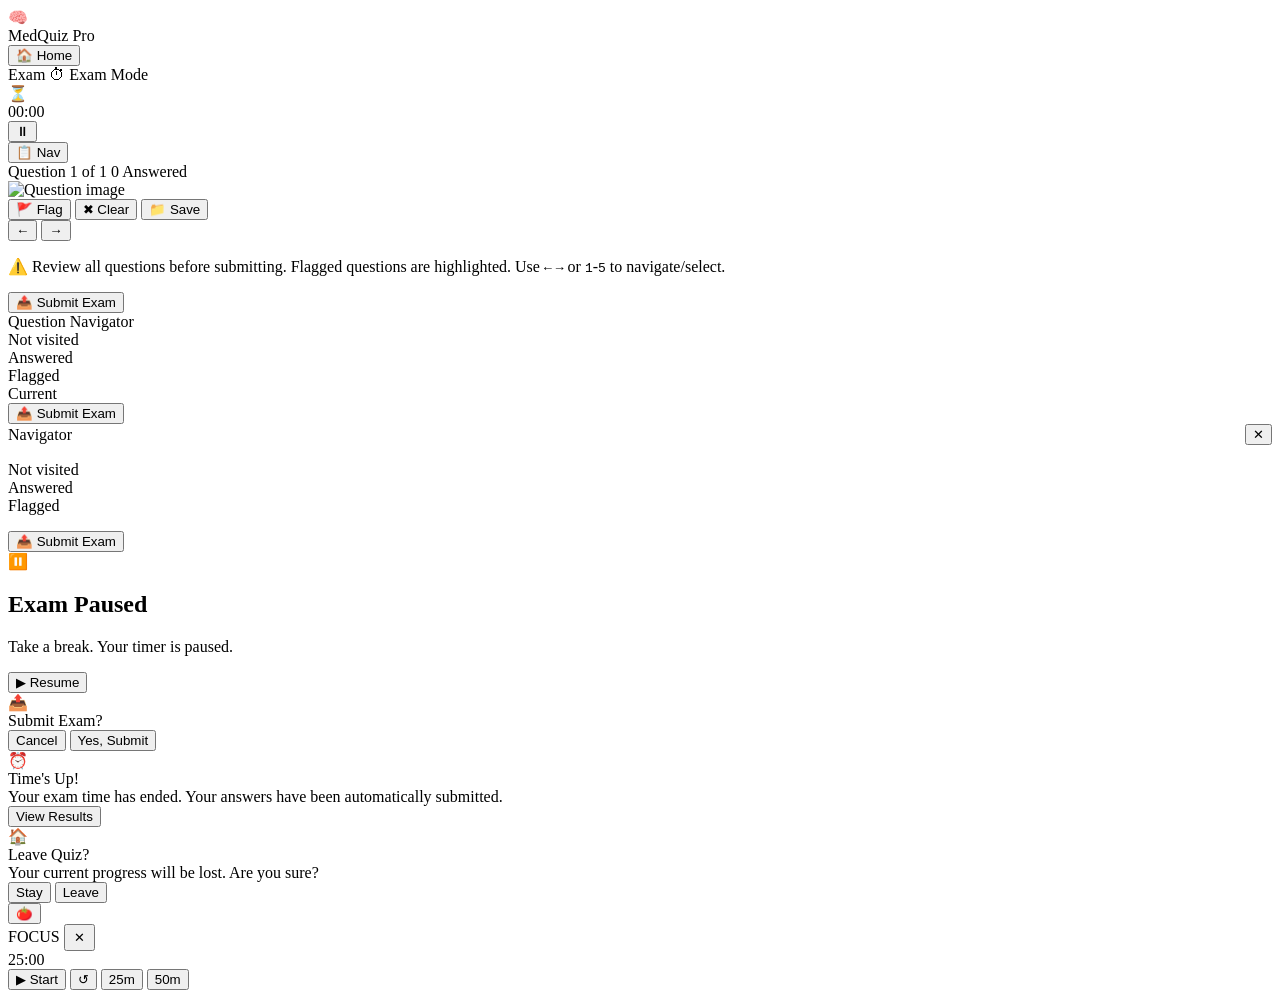
==== exam.html @ d6f6ea47 "Create exam.html" ====
<!DOCTYPE html>
<html lang="en">
<head>
  <meta charset="UTF-8">
  <meta name="viewport" content="width=device-width, initial-scale=1.0, maximum-scale=5.0">
  <meta name="theme-color" content="#0a0e1a">
  <title>Exam Mode — MedQuiz Pro</title>
  <link rel="preconnect" href="https://fonts.googleapis.com">
  <link rel="preconnect" href="https://fonts.gstatic.com" crossorigin>
  <link href="https://fonts.googleapis.com/css2?family=Inter:wght@400;500;600;700;800;900&family=JetBrains+Mono:wght@400;600&display=swap" rel="stylesheet">
  <link rel="stylesheet" href="css/style.css">
</head>
<body>
  <!-- Navbar (simplified for exam) -->
  <nav class="navbar no-print">
    <div class="nav-brand" onclick="window.location.href='index.html'">
      <div class="nav-logo">🧠</div>
      <span class="nav-brand-text">MedQuiz Pro</span>
    </div>
    <div class="nav-actions">
      <button class="btn btn-ghost btn-sm" onclick="confirmGoHome()">🏠 Home</button>
    </div>
  </nav>

  <div id="examScreen" class="screen active">
    <div class="quiz-header no-print">
      <div class="quiz-header-left">
        <span class="quiz-title">Exam</span>
        <span class="mode-badge exam">⏱ Exam Mode</span>
        <span id="scoringBadge" style="font-size:11px;color:var(--text-muted);display:none">+4/-1</span>
      </div>
      <div class="quiz-header-right">
        <span id="perQuestionTimer" style="font-size:12px;color:var(--text-muted);display:none"></span>
        <div class="timer-box" id="timerBox">
          <span class="timer-icon">⏳</span>
          <div class="timer-display" id="timerDisplay">00:00</div>
          <button class="timer-pause-btn" onclick="togglePause()" title="Pause">⏸</button>
        </div>
        <button class="nav-toggle-btn" onclick="toggleMobileNav()">📋 <span id="navBtnCount">Nav</span></button>
      </div>
    </div>

    <div class="progress-wrap no-print">
      <div class="progress-info">
        <span id="examProgressText">Question 1 of 1</span>
        <span id="examAnsweredText">0 Answered</span>
      </div>
      <div class="progress-bar-bg">
        <div class="progress-bar-fill" id="examProgressBar" style="width:0%"></div>
      </div>
    </div>

    <div class="exam-body">
      <div class="exam-question-panel">
        <div class="question-card" id="examQuestionCard">
          <div class="question-meta" id="examQuestionMeta"></div>
          <img class="question-image" id="examQuestionImage" alt="Question image">
          <div class="question-number" id="examQNumber"></div>
          <div class="question-text" id="examQuestionText"></div>
          <div class="options-list" id="examOptionsList"></div>
          <div class="exam-action-bar">
            <button class="flag-btn" id="flagBtn" onclick="toggleFlag()">🚩 Flag</button>
            <button class="flag-btn" onclick="clearAnswer()" title="Clear current answer">✖ Clear</button>
            <button class="flag-btn" onclick="saveToFolder(currentQ)" title="Save to review folder">📁 Save</button>
            <div class="nav-arrows">
              <button class="nav-arrow" id="examPrevBtn" onclick="examNavigate(-1)" title="Previous (←)">←</button>
              <button class="nav-arrow" id="examNextBtn" onclick="examNavigate(1)" title="Next (→)">→</button>
            </div>
          </div>
        </div>
        <div class="submit-section no-print" id="submitSection">
          <p>⚠️ Review all questions before submitting. Flagged questions are highlighted. Use <kbd>←</kbd> <kbd>→</kbd> or <kbd>1</kbd>-<kbd>5</kbd> to navigate/select.</p>
          <button class="btn btn-red btn-lg" onclick="showSubmitModal()">📤 Submit Exam</button>
        </div>
      </div>
      <div class="exam-nav-panel no-print">
        <div class="nav-panel-title">Question Navigator</div>
        <div class="nav-grid" id="navGrid"></div>
        <div class="nav-legend">
          <div class="legend-item"><div class="legend-dot" style="background:var(--bg-card);border:1px solid var(--border)"></div>Not visited</div>
          <div class="legend-item"><div class="legend-dot" style="background:var(--accent-green)"></div>Answered</div>
          <div class="legend-item"><div class="legend-dot" style="background:var(--accent-yellow)"></div>Flagged</div>
          <div class="legend-item"><div class="legend-dot" style="background:var(--accent)"></div>Current</div>
        </div>
        <button class="btn btn-red btn-full btn-sm" onclick="showSubmitModal()">📤 Submit Exam</button>
      </div>
    </div>
  </div>

  <!-- Mobile nav overlay -->
  <div class="mobile-nav-overlay" id="mobileNavOverlay" onclick="closeMobileNav()">
    <div class="mobile-nav-drawer" onclick="event.stopPropagation()">
      <div style="display:flex;justify-content:space-between;align-items:center;margin-bottom:16px">
        <div class="nav-panel-title" style="margin:0">Navigator</div>
        <button class="btn btn-ghost btn-sm" onclick="closeMobileNav()">✕</button>
      </div>
      <div class="nav-grid" id="mobileNavGrid"></div>
      <div class="nav-legend" style="margin-top:12px">
        <div class="legend-item"><div class="legend-dot" style="background:var(--bg-card);border:1px solid var(--border)"></div>Not visited</div>
        <div class="legend-item"><div class="legend-dot" style="background:var(--accent-green)"></div>Answered</div>
        <div class="legend-item"><div class="legend-dot" style="background:var(--accent-yellow)"></div>Flagged</div>
      </div>
      <div style="margin-top:16px">
        <button class="btn btn-red btn-full" onclick="showSubmitModal(); closeMobileNav()">📤 Submit Exam</button>
      </div>
    </div>
  </div>

  <!-- Pause overlay -->
  <div class="pause-overlay" id="pauseOverlay">
    <div class="pause-icon">⏸️</div>
    <h2>Exam Paused</h2>
    <p>Take a break. Your timer is paused.</p>
    <button class="btn btn-primary btn-lg" onclick="togglePause()">▶ Resume</button>
  </div>

  <!-- Modals -->
  <div class="modal-overlay" id="submitModal">
    <div class="modal-box">
      <div class="modal-icon">📤</div>
      <div class="modal-title">Submit Exam?</div>
      <div class="modal-body" id="submitModalBody"></div>
      <div class="modal-actions">
        <button class="btn btn-ghost" onclick="closeModal('submitModal')">Cancel</button>
        <button class="btn btn-red" onclick="submitExam()">Yes, Submit</button>
      </div>
    </div>
  </div>

  <div class="modal-overlay" id="timeUpModal">
    <div class="modal-box">
      <div class="modal-icon">⏰</div>
      <div class="modal-title">Time's Up!</div>
      <div class="modal-body">Your exam time has ended. Your answers have been automatically submitted.</div>
      <div class="modal-actions">
        <button class="btn btn-primary" onclick="closeModal('timeUpModal'); submitExam()">View Results</button>
      </div>
    </div>
  </div>

  <div class="modal-overlay" id="confirmHomeModal">
    <div class="modal-box">
      <div class="modal-icon">🏠</div>
      <div class="modal-title">Leave Quiz?</div>
      <div class="modal-body">Your current progress will be lost. Are you sure?</div>
      <div class="modal-actions">
        <button class="btn btn-ghost" onclick="closeModal('confirmHomeModal')">Stay</button>
        <button class="btn btn-red" onclick="closeModal('confirmHomeModal'); goHome()">Leave</button>
      </div>
    </div>
  </div>

  <!-- Fixed widgets -->
  <button class="pomodoro-toggle" id="pomodoroToggle" onclick="togglePomodoroWidget()" title="Pomodoro Timer">🍅</button>
  <div class="pomodoro-widget" id="pomodoroWidget">
    <div class="pomodoro-body">
      <div class="pomo-header">
        <span class="pomo-label" id="pomoLabel">FOCUS</span>
        <button class="btn btn-ghost btn-xs" onclick="togglePomodoroWidget()" style="padding:4px 8px">✕</button>
      </div>
      <div class="pomo-time" id="pomoTime">25:00</div>
      <div class="pomo-actions">
        <button class="btn btn-green btn-xs" id="pomoStartBtn" onclick="startPomodoro()">▶ Start</button>
        <button class="btn btn-ghost btn-xs" onclick="resetPomodoro()">↺</button>
        <button class="btn btn-ghost btn-xs" onclick="setPomodoroPreset(25)">25m</button>
        <button class="btn btn-ghost btn-xs" onclick="setPomodoroPreset(50)">50m</button>
      </div>
    </div>
  </div>

  <div class="toast" id="toast"></div>

  <script src="js/script.js"></script>
</body>
</html>
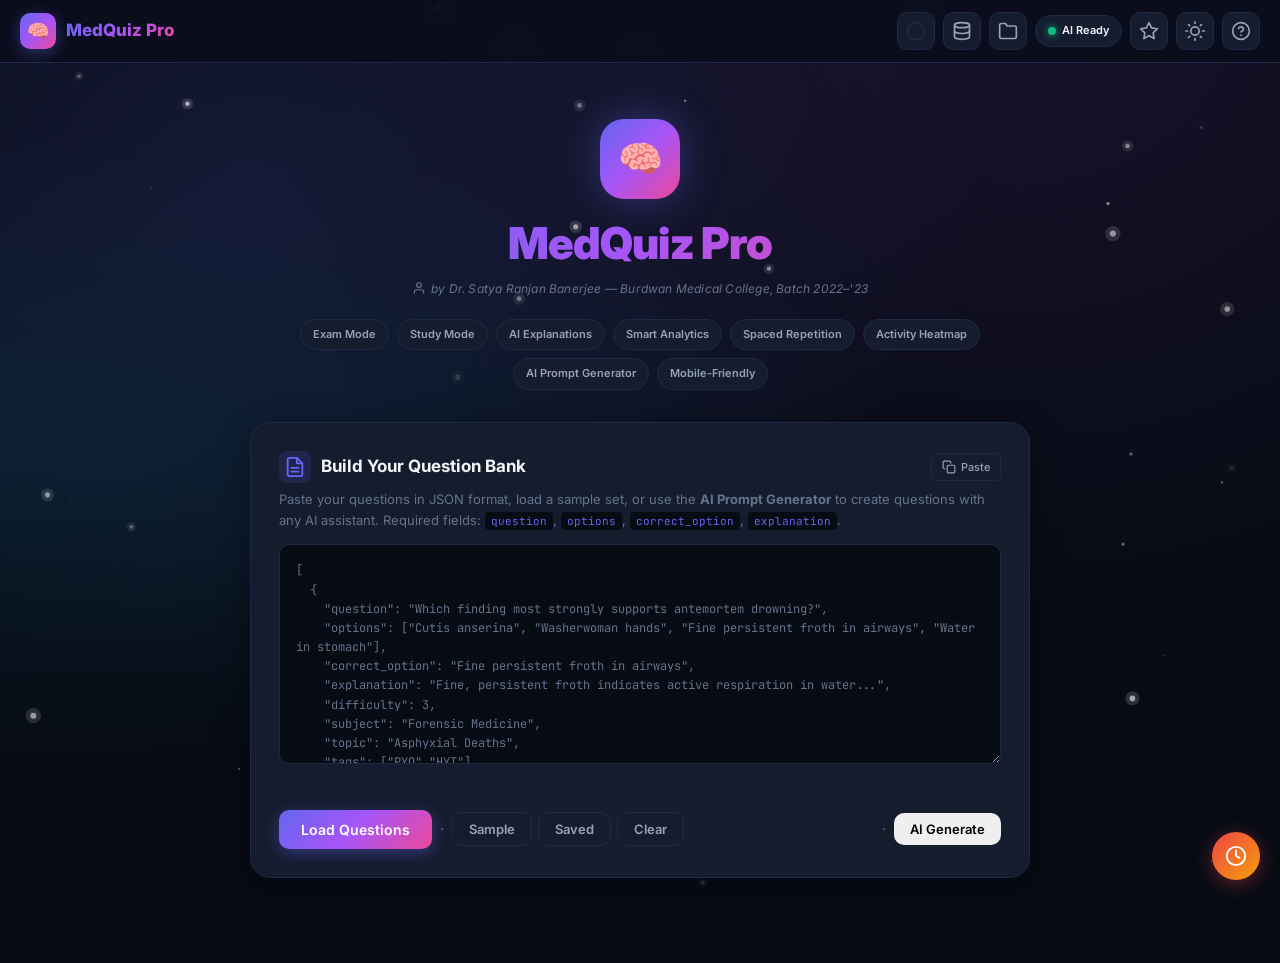
==== commit e1840791: "Update exam.html" ====
--- a/exam.html
+++ b/exam.html
@@ -2,174 +2,2212 @@
 <html lang="en">
 <head>
   <meta charset="UTF-8">
-  <meta name="viewport" content="width=device-width, initial-scale=1.0, maximum-scale=5.0">
+  <meta name="viewport" content="width=device-width, initial-scale=1.0, maximum-scale=5.0, viewport-fit=cover">
   <meta name="theme-color" content="#0a0e1a">
-  <title>Exam Mode — MedQuiz Pro</title>
+  <meta name="description" content="MedQuiz Pro — Advanced Medical Quiz Platform for Serious Learners">
+  <meta name="author" content="Dr. Satya Ranjan Banerjee">
+  <meta property="og:title" content="MedQuiz Pro — Medical MCQ Platform">
+  <meta property="og:description" content="AI-assisted medical quiz platform. Paste questions, track progress, and master your exams.">
+  <meta property="og:type" content="website">
+  <meta name="twitter:card" content="summary">
+
+  <!-- ── PWA: Standalone App Behaviour (No auto-install prompt) ── -->
+  <link rel="manifest" href="manifest.json">
+  <meta name="apple-mobile-web-app-capable" content="yes">
+  <meta name="mobile-web-app-capable" content="yes">
+  <meta name="apple-mobile-web-app-status-bar-style" content="black-translucent">
+  <meta name="apple-mobile-web-app-title" content="MedQuiz Pro">
+  <meta name="application-name" content="MedQuiz Pro">
+  <link rel="apple-touch-icon" href="icons/icon-192.png">
+
+  <title>MedQuiz Pro — Medical MCQ Quiz Platform</title>
+
   <link rel="preconnect" href="https://fonts.googleapis.com">
   <link rel="preconnect" href="https://fonts.gstatic.com" crossorigin>
   <link href="https://fonts.googleapis.com/css2?family=Inter:wght@400;500;600;700;800;900&family=JetBrains+Mono:wght@400;600&display=swap" rel="stylesheet">
   <link rel="stylesheet" href="css/style.css">
+
+  <style>
+    body {
+      font-family: 'Inter', system-ui, -apple-system,
+                   BlinkMacSystemFont, 'Segoe UI', sans-serif;
+    }
+
+    /* ── Micro-interactions & Premium Feel ── */
+    button, .mode-card, .subject-chip, .paste-btn, .how-to-toggle, .nav-icon-btn, .nav-brand {
+      transition: all 0.2s cubic-bezier(0.25, 0.8, 0.25, 1);
+    }
+
+    /* Squish effect on click/tap for tactile feedback */
+    button:active:not(:disabled):not(.btn-loading),
+    .paste-btn:active,
+    .nav-icon-btn:active,
+    .nav-brand:active,
+    .subject-chip:active {
+      transform: scale(0.95);
+    }
+
+    .mode-card:active {
+      transform: scale(0.98);
+    }
+
+    /* Smooth focus rings for accessibility and premium input feel */
+    input:focus-visible,
+    textarea:focus-visible,
+    select:focus-visible,
+    button:focus-visible,
+    .subject-chip:focus-visible {
+      outline: none;
+      box-shadow: 0 0 0 3px rgba(99, 102, 241, 0.3);
+      border-color: var(--accent) !important;
+    }
+
+    /* ── Navbar ── */
+    .navbar {
+      position: sticky; top: 0; z-index: 1000;
+      backdrop-filter: blur(16px);
+      -webkit-backdrop-filter: blur(16px);
+      background: rgba(10,14,26,0.85);
+      transition: background 0.3s ease, box-shadow 0.3s ease;
+    }
+    .navbar.scrolled {
+      box-shadow: 0 4px 24px rgba(0,0,0,0.4);
+      background: rgba(10,14,26,0.95);
+    }
+    .nav-brand { cursor: pointer; user-select: none; }
+
+    /* ── Particles ── */
+    #particlesCanvas {
+      position: fixed; top: 0; left: 0;
+      width: 100%; height: 100%;
+      pointer-events: none; z-index: 0;
+    }
+
+    /* ── Hero ── */
+    .hero { position: relative; z-index: 1; }
+    .hero > * { position: relative; z-index: 1; }
+
+    /* Subtle GPU-accelerated hero parallax (battery-friendly, CSS-only) */
+    .hero-logo {
+      animation: heroLogoEntrance 0.8s cubic-bezier(0.16,1,0.3,1) forwards,
+                 heroLogoFloat 6s ease-in-out 0.8s infinite;
+      will-change: transform;
+    }
+    .hero h1 {
+      animation: heroTitleEntrance 0.8s cubic-bezier(0.16,1,0.3,1) 0.15s forwards;
+      opacity: 0; transform: translateY(16px);
+    }
+    @keyframes heroLogoEntrance {
+      0%   { transform: scale(0.7) translateY(0); opacity: 0; }
+      100% { transform: scale(1) translateY(0);   opacity: 1; }
+    }
+    @keyframes heroLogoFloat {
+      0%, 100% { transform: scale(1) translateY(0); }
+      50%      { transform: scale(1) translateY(-4px); }
+    }
+    @keyframes heroTitleEntrance {
+      0%   { opacity: 0; transform: translateY(16px); }
+      100% { opacity: 1; transform: translateY(0);    }
+    }
+
+    /* Creator credit */
+    .creator-credit {
+      display: block; font-size: 12px; font-style: italic;
+      color: var(--text-muted); margin-top: 6px; letter-spacing: 0.2px;
+      opacity: 0;
+      animation: heroTitleEntrance 0.8s cubic-bezier(0.16,1,0.3,1) 0.25s forwards;
+    }
+    .creator-credit svg {
+      display: inline-block; vertical-align: -2px; margin-right: 2px;
+    }
+
+    /* ── Feature Chips ── */
+    .feature-chip {
+      opacity: 0; transform: translateY(12px);
+      animation: chipFadeIn 0.5s ease forwards;
+      position: relative;
+    }
+    .feature-chip:nth-child(1) { animation-delay: 0.30s; }
+    .feature-chip:nth-child(2) { animation-delay: 0.35s; }
+    .feature-chip:nth-child(3) { animation-delay: 0.40s; }
+    .feature-chip:nth-child(4) { animation-delay: 0.45s; }
+    .feature-chip:nth-child(5) { animation-delay: 0.50s; }
+    .feature-chip:nth-child(6) { animation-delay: 0.55s; }
+    .feature-chip:nth-child(7) { animation-delay: 0.60s; }
+    .feature-chip:nth-child(8) { animation-delay: 0.65s; }
+    @keyframes chipFadeIn { to { opacity: 1; transform: translateY(0); } }
+
+    /* ── JSON Validation ── */
+    .json-textarea { transition: border-color 0.35s ease, box-shadow 0.35s ease; }
+    @keyframes validPulse {
+      0%,100% { box-shadow: 0 0 0 3px rgba(34,197,94,0.25), 0 0 24px rgba(34,197,94,0.10); }
+      50%      { box-shadow: 0 0 0 5px rgba(34,197,94,0.35), 0 0 32px rgba(34,197,94,0.18); }
+    }
+    @keyframes invalidPulse {
+      0%,100% { box-shadow: 0 0 0 3px rgba(239,68,68,0.25), 0 0 24px rgba(239,68,68,0.10); }
+      50%      { box-shadow: 0 0 0 5px rgba(239,68,68,0.35), 0 0 32px rgba(239,68,68,0.18); }
+    }
+    .json-textarea.valid-glow {
+      border-color: #22c55e !important;
+      animation: validPulse 2.4s ease-in-out infinite;
+    }
+    .json-textarea.invalid-glow {
+      border-color: #ef4444 !important;
+      animation: invalidPulse 2s ease-in-out infinite;
+    }
+
+    /* JSON textarea — subtle one-time shimmer on first focus */
+    .json-textarea.first-focus-shimmer {
+      position: relative;
+    }
+    .json-textarea.first-focus-shimmer::after {
+      content: '';
+      position: absolute; top: 0; left: 0; right: 0; bottom: 0;
+      background: linear-gradient(110deg,
+        transparent 30%,
+        rgba(99,102,241,0.08) 50%,
+        transparent 70%);
+      background-size: 200% 100%;
+      pointer-events: none;
+      border-radius: inherit;
+      animation: shimmerSweep 1.4s ease-out forwards;
+    }
+    @keyframes shimmerSweep {
+      0%   { background-position: 200% 0; opacity: 0; }
+      30%  { opacity: 1; }
+      100% { background-position: -100% 0; opacity: 0; }
+    }
+
+    .json-validator-indicator {
+      display: flex; align-items: center; gap: 6px;
+      font-size: 12px; margin-top: 6px; min-height: 20px;
+      font-weight: 500; letter-spacing: 0.1px; transition: all 0.3s ease;
+    }
+    .json-validator-indicator.valid   { color: #16a34a; }
+    .json-validator-indicator.invalid { color: #dc2626; }
+    .json-validator-indicator.warning { color: #d97706; }
+
+    .json-help-btn {
+      display: inline-flex; align-items: center; justify-content: center;
+      width: 18px; height: 18px; border-radius: 50%;
+      border: 1.5px solid currentColor; background: none;
+      color: inherit; font-size: 11px; font-weight: 700;
+      cursor: pointer; margin-left: 4px; padding: 0; line-height: 1;
+      opacity: 0; transform: scale(0.8); transition: all 0.2s ease;
+      flex-shrink: 0; font-family: inherit;
+    }
+    .json-help-btn.visible { opacity: 1; transform: scale(1); }
+    .json-help-btn:hover { background: currentColor; color: #fff; transform: scale(1.1); }
+
+    .json-help-panel {
+      display: none; background: var(--bg-card);
+      border: 1px solid var(--border); border-radius: 10px;
+      padding: 14px 16px; margin-top: 8px; font-size: 12px;
+      line-height: 1.7; color: var(--text-secondary);
+      box-shadow: 0 4px 16px rgba(0,0,0,0.15);
+    }
+    .json-help-panel.open { display: block; animation: chipFadeIn 0.3s ease forwards; }
+    .json-help-panel h4 {
+      margin: 0 0 8px 0; font-size: 13px;
+      color: var(--text-primary); font-weight: 700;
+    }
+    .json-help-panel code {
+      background: var(--bg-primary); padding: 2px 6px;
+      border-radius: 4px; font-family: 'JetBrains Mono', monospace;
+      font-size: 11px; color: var(--accent);
+    }
+    .json-help-panel .help-step {
+      display: flex; gap: 8px; margin-bottom: 6px; align-items: flex-start;
+    }
+    .json-help-panel .help-step-num {
+      flex-shrink: 0; width: 20px; height: 20px; border-radius: 50%;
+      background: var(--accent); color: #fff; font-size: 11px;
+      font-weight: 700; display: flex; align-items: center; justify-content: center;
+    }
+
+    /* Schema Error List */
+    .schema-error-list {
+      margin-top: 6px; padding: 10px 12px;
+      background: rgba(239,68,68,0.06); border: 1px solid rgba(239,68,68,0.2);
+      border-radius: 8px; font-size: 11px; color: #dc2626;
+      line-height: 1.8; max-height: 120px; overflow-y: auto; display: none;
+    }
+    .schema-error-list.visible { display: block; animation: chipFadeIn 0.3s ease forwards; }
+    .schema-error-list ul { margin: 0; padding-left: 16px; }
+    .schema-error-list li { margin-bottom: 2px; }
+
+    /* ── Mode Cards ── */
+    .mode-card { border-left: 4px solid transparent; cursor: pointer; position: relative; overflow: hidden; }
+    #examModeCard   { border-left-color: #3b82f6; }
+    #studyModeCard  { border-left-color: #22c55e; }
+    #retakeModeCard { border-left-color: #f59e0b; }
+    .mode-card.selected { border-left-width: 5px; background: rgba(99, 102, 241, 0.05); }
+
+    /* iOS-style tap glow on mode cards (mobile-friendly, subtle) */
+    .mode-card::after {
+      content: '';
+      position: absolute; inset: 0;
+      background: radial-gradient(circle at center, rgba(99,102,241,0.18), transparent 70%);
+      opacity: 0; pointer-events: none;
+      transition: opacity 0.5s ease;
+      border-radius: inherit;
+    }
+    .mode-card.tap-glow::after { opacity: 1; }
+
+    /* ── Config Divider ── */
+    .config-divider {
+      display: flex; align-items: center; gap: 12px; margin: 20px 0 18px 0;
+    }
+    .config-divider::before,
+    .config-divider::after {
+      content: ''; flex: 1; height: 1px;
+      background: var(--border); opacity: 0.6;
+    }
+    .config-divider span {
+      font-size: 12px; font-weight: 700; text-transform: uppercase;
+      letter-spacing: 1.4px; color: var(--text-muted); white-space: nowrap;
+    }
+    .filter-label {
+      font-size: 12px; font-weight: 600; letter-spacing: 0.5px;
+      color: var(--text-secondary); text-transform: uppercase;
+    }
+
+    /* ── Parse Status SVG ── */
+    .parse-status { font-weight: 500; letter-spacing: 0.1px; }
+    .status-check-svg { display: inline-block; vertical-align: -3px; margin-right: 4px; }
+    .status-check-svg .check-circle {
+      stroke-dasharray: 56.5487; stroke-dashoffset: 56.5487;
+      animation: drawCheckCircle 0.6s ease 0.1s forwards;
+    }
+    .status-check-svg .check-mark {
+      stroke-dasharray: 16; stroke-dashoffset: 16;
+      animation: drawCheckMark 0.35s ease 0.45s forwards;
+    }
+    @keyframes drawCheckCircle { to { stroke-dashoffset: 0; } }
+    @keyframes drawCheckMark   { to { stroke-dashoffset: 0; } }
+
+    /* ── Paste Button ── */
+    .paste-btn {
+      display: inline-flex; align-items: center; gap: 5px;
+      padding: 6px 10px; font-size: 11px; font-family: inherit;
+      font-weight: 500; color: var(--text-secondary);
+      background: var(--bg-card); border: 1px solid var(--border);
+      border-radius: 6px; cursor: pointer;
+    }
+    .paste-btn:hover { border-color: var(--accent); color: var(--accent); }
+
+    /* ── Action Row ── */
+    .action-row { display: flex; flex-wrap: wrap; gap: 8px; align-items: center; }
+    .action-row .btn-primary { width: 100%; justify-content: center; }
+    @media (min-width: 480px) {
+      .action-row .btn-primary { width: auto; flex: 0 0 auto; }
+    }
+    .action-row .action-group {
+      display: flex; flex-wrap: wrap; gap: 6px; align-items: center;
+      flex: 1; min-width: 0;
+    }
+    .action-separator { color: var(--text-muted); font-size: 14px; user-select: none; flex-shrink: 0; }
+
+    /* ── Load Button States ── */
+    .btn-loading { position: relative; pointer-events: none; opacity: 0.85; }
+    .btn-loading .btn-spinner {
+      display: inline-block; width: 14px; height: 14px;
+      border: 2px solid rgba(255,255,255,0.3); border-top-color: #fff;
+      border-radius: 50%; animation: btnSpin 0.7s linear infinite;
+      margin-right: 6px; vertical-align: -2px; flex-shrink: 0;
+    }
+    @keyframes btnSpin { to { transform: rotate(360deg); } }
+    .btn-success-state {
+      background: #16a34a !important; border-color: #16a34a !important;
+      pointer-events: none;
+    }
+
+    /* ── FIX 2: Remove mobile start bar entirely ── */
+    .mobile-start-bar { display: none !important; }
+
+    /* ── Back to Top ── */
+    .back-to-top {
+      position: fixed; bottom: 88px; right: 24px; z-index: 900;
+      width: 44px; height: 44px; border-radius: 50%;
+      background: var(--bg-card); border: 1px solid var(--border);
+      color: var(--text-primary); cursor: pointer;
+      display: flex; align-items: center; justify-content: center;
+      opacity: 0; transform: translateY(20px); pointer-events: none;
+      transition: all 0.3s cubic-bezier(0.25, 0.8, 0.25, 1); box-shadow: 0 4px 16px rgba(0,0,0,0.25);
+    }
+    .back-to-top.visible { opacity: 1; transform: translateY(0); pointer-events: auto; }
+    .back-to-top:hover { background: var(--accent); color: #fff; border-color: var(--accent); transform: translateY(-4px); }
+    .back-to-top:active { transform: scale(0.9) translateY(0); }
+
+    /* ── Subject Chips ── */
+    .subject-chips { display: flex; flex-wrap: wrap; gap: 6px; }
+    .subject-chip {
+      padding: 5px 10px; font-size: 11px; font-family: inherit;
+      font-weight: 500; border-radius: 16px; border: 1px solid var(--border);
+      background: var(--bg-card); color: var(--text-secondary);
+      cursor: pointer; user-select: none; white-space: nowrap;
+    }
+    .subject-chip.selected {
+      background: var(--accent); color: #fff; border-color: var(--accent);
+      box-shadow: 0 2px 8px rgba(99,102,241,0.3);
+    }
+    .subject-chip:hover:not(.selected) { border-color: var(--accent); color: var(--accent); }
+
+    /* ── Prompt Tabs ── */
+    .prompt-tabs { display: flex; gap: 0; margin-bottom: 18px; border-bottom: 2px solid var(--border); }
+    .prompt-tab {
+      flex: 1; padding: 10px 16px; font-size: 13px; font-weight: 600;
+      font-family: inherit; background: none; border: none;
+      color: var(--text-muted); cursor: pointer; transition: all 0.2s;
+      text-align: center; border-bottom: 2px solid transparent; margin-bottom: -2px;
+    }
+    .prompt-tab.active { color: var(--accent); border-bottom-color: var(--accent); }
+    .prompt-tab:hover  { color: var(--text-primary); }
+    .prompt-tab-content { display: none; animation: chipFadeIn 0.3s ease forwards; }
+    .prompt-tab-content.active { display: block; }
+
+    /* ── Custom Inputs ── */
+    .custom-number-input {
+      width: 100%; padding: 10px 12px; background: var(--bg-primary);
+      border: 1px solid var(--border); border-radius: 8px;
+      color: var(--text-primary); font-family: inherit; font-size: 13px;
+      box-sizing: border-box; transition: border-color 0.2s, box-shadow 0.2s;
+    }
+    .custom-number-input:focus {
+      border-color: var(--accent); outline: none;
+      box-shadow: 0 0 0 3px rgba(99,102,241,0.25);
+    }
+
+    /* AI prompt textarea — subtle highlight pulse on generation */
+    .custom-number-input.ai-pulse {
+      animation: aiPromptPulse 1.4s cubic-bezier(0.16,1,0.3,1);
+    }
+    @keyframes aiPromptPulse {
+      0%   { box-shadow: 0 0 0 0 rgba(168,85,247,0); border-color: var(--border); }
+      30%  { box-shadow: 0 0 0 4px rgba(168,85,247,0.18); border-color: rgba(168,85,247,0.55); }
+      100% { box-shadow: 0 0 0 0 rgba(168,85,247,0); border-color: var(--border); }
+    }
+
+    .section-label {
+      display: block; font-size: 11px; font-weight: 700;
+      color: var(--text-primary); margin-bottom: 5px;
+      text-transform: uppercase; letter-spacing: 0.6px;
+    }
+    .section-label .optional-tag {
+      font-weight: 400; text-transform: none;
+      color: var(--text-muted); letter-spacing: 0;
+    }
+
+    /* ── AI Guide Box ── */
+    .ai-guide-box {
+      background: var(--bg-card); border: 1px solid var(--border);
+      border-radius: 10px; padding: 14px 16px; font-size: 12px;
+      line-height: 1.7; color: var(--text-secondary);
+    }
+    .ai-guide-box strong { color: var(--text-primary); }
+    .ai-guide-box .llm-list { display: flex; flex-wrap: wrap; gap: 6px; margin-top: 8px; }
+    .ai-guide-box .llm-tag {
+      padding: 4px 10px; font-size: 11px; font-weight: 600;
+      border-radius: 14px; background: var(--bg-primary);
+      border: 1px solid var(--border); color: var(--text-primary); white-space: nowrap;
+    }
+
+    /* ── How to Use — Collapsible ── */
+    .how-to-toggle {
+      display: inline-flex; align-items: center; gap: 6px;
+      padding: 8px 14px; font-size: 12px; font-weight: 600;
+      font-family: inherit; background: var(--bg-primary);
+      border: 1px solid var(--border); border-radius: 8px;
+      color: var(--text-secondary); cursor: pointer;
+      margin-bottom: 0; width: 100%;
+      justify-content: space-between;
+    }
+    .how-to-toggle:hover { border-color: var(--accent); color: var(--accent); }
+    .how-to-toggle .toggle-arrow {
+      transition: transform 0.3s cubic-bezier(0.16,1,0.3,1); font-size: 10px; flex-shrink: 0;
+    }
+    .how-to-toggle.open .toggle-arrow { transform: rotate(180deg); }
+    .how-to-guide-content {
+      max-height: 0; overflow: hidden;
+      transition: max-height 0.4s cubic-bezier(0.16,1,0.3,1), opacity 0.3s ease;
+      opacity: 0;
+    }
+    .how-to-guide-content.open {
+      max-height: 400px; opacity: 1;
+    }
+    .how-to-guide-inner {
+      margin-top: 10px; padding-top: 4px;
+    }
+
+    /* ── Modals (Compatibility shim: support both .active AND .show) ── */
+    .modal-overlay {
+      display: none; position: fixed; top: 0; left: 0;
+      width: 100%; height: 100%; z-index: 2000;
+      background: rgba(0,0,0,0.6); backdrop-filter: blur(4px);
+      -webkit-backdrop-filter: blur(4px);
+      align-items: center; justify-content: center;
+      padding: 16px; box-sizing: border-box;
+      opacity: 0; transition: opacity 0.3s ease;
+    }
+    .modal-overlay.active,
+    .modal-overlay.show { display: flex; opacity: 1; }
+
+    .modal-box {
+      background: var(--bg-card); border: 1px solid var(--border);
+      border-radius: 16px; padding: 24px 22px 18px 22px;
+      width: 100%; max-width: 520px; max-height: 85vh;
+      overflow-y: auto; overscroll-behavior: contain;
+      box-shadow: 0 20px 60px rgba(0,0,0,0.4); position: relative;
+      transform: translateY(20px) scale(0.98); opacity: 0;
+      transition: all 0.4s cubic-bezier(0.16,1,0.3,1);
+    }
+    .modal-overlay.active .modal-box,
+    .modal-overlay.show   .modal-box { transform: translateY(0) scale(1); opacity: 1; }
+
+    .modal-icon {
+      display: flex; align-items: center; justify-content: center;
+      margin: 0 auto 8px auto; width: 44px; height: 44px;
+      overflow: visible; flex-shrink: 0;
+    }
+    .modal-icon svg { display: block; }
+    .modal-title {
+      text-align: center; font-size: 18px; font-weight: 700;
+      color: var(--text-primary); margin-bottom: 16px; letter-spacing: 0.1px;
+    }
+    .modal-body { color: var(--text-secondary); font-size: 13px; line-height: 1.6; }
+    .modal-actions {
+      display: flex; justify-content: center; gap: 8px;
+      margin-top: 18px; padding-top: 14px; border-top: 1px solid var(--border);
+    }
+    .modal-actions .btn { min-width: 80px; padding: 10px 20px; font-size: 13px; font-weight: 600; cursor: pointer; }
+
+    @media (max-width: 600px) {
+      .modal-overlay { align-items: flex-end; padding: 0; }
+      .modal-box {
+        max-height: 88vh; border-radius: 20px 20px 0 0;
+        width: 100%; max-width: 100%;
+        padding-bottom: max(18px, env(safe-area-inset-bottom));
+        transform: translateY(100%);
+      }
+      .modal-overlay.active .modal-box,
+      .modal-overlay.show   .modal-box { transform: translateY(0); }
+    }
+
+    /* Confirm Modal */
+    .confirm-modal-message {
+      text-align: center; font-size: 14px; color: var(--text-secondary);
+      line-height: 1.6; margin: 0 0 4px 0; padding: 0 8px;
+    }
+    .confirm-modal-icon-wrap {
+      width: 52px; height: 52px; border-radius: 50%;
+      background: rgba(239,68,68,0.1);
+      display: flex; align-items: center; justify-content: center;
+      margin: 0 auto 12px auto;
+    }
+    .btn-confirm-danger {
+      background: #ef4444; color: #fff; border: none; border-radius: 8px;
+      padding: 10px 20px; font-size: 13px; font-weight: 600;
+      cursor: pointer; font-family: inherit;
+    }
+    .btn-confirm-danger:hover { background: #dc2626; }
+
+    /* ── Quiz Config Reveal ── */
+    .quiz-config-section { display: none; }
+    .quiz-config-section.revealed {
+      display: block;
+      animation: slideUp 0.5s cubic-bezier(0.16,1,0.3,1) forwards;
+    }
+
+    /* ── Shuffle Toggle ── */
+    .settings-row {
+      display: flex; align-items: center; justify-content: space-between;
+      padding: 12px 14px; background: var(--bg-primary);
+      border: 1px solid var(--border); border-radius: 10px;
+      margin-bottom: 8px; transition: border-color 0.2s;
+    }
+    .settings-row:hover { border-color: var(--accent); }
+    .settings-row-label { display: flex; align-items: center; gap: 10px; }
+    .settings-row-label svg { color: var(--text-muted); flex-shrink: 0; }
+    .settings-row-text { font-size: 13px; font-weight: 600; color: var(--text-primary); }
+    .settings-row-sub  { font-size: 11px; color: var(--text-muted); margin-top: 1px; }
+
+    .toggle-switch { position: relative; width: 44px; height: 24px; flex-shrink: 0; }
+    .toggle-switch input { opacity: 0; width: 0; height: 0; position: absolute; }
+    .toggle-track {
+      position: absolute; inset: 0; border-radius: 24px;
+      background: var(--border); cursor: pointer; transition: background 0.25s ease;
+    }
+    .toggle-track::after {
+      content: ''; position: absolute; top: 3px; left: 3px;
+      width: 18px; height: 18px; border-radius: 50%; background: #fff;
+      transition: transform 0.25s cubic-bezier(0.16,1,0.3,1);
+      box-shadow: 0 1px 4px rgba(0,0,0,0.25);
+    }
+    .toggle-switch input:checked + .toggle-track { background: var(--accent); }
+    .toggle-switch input:checked + .toggle-track::after { transform: translateX(20px); }
+    .toggle-switch input:focus-visible + .toggle-track { box-shadow: 0 0 0 3px rgba(99,102,241,0.3); }
+
+    /* ── Difficulty Meter ── */
+    #statsBar .stat-item:last-child { display: none; }
+    .difficulty-meter-wrap {
+      margin-top: 14px; padding: 14px 16px;
+      background: var(--bg-primary); border: 1px solid var(--border);
+      border-radius: 12px;
+    }
+    .difficulty-meter-header {
+      display: flex; align-items: center; justify-content: space-between;
+      margin-bottom: 10px;
+    }
+    .difficulty-meter-label {
+      font-size: 11px; font-weight: 700; text-transform: uppercase;
+      letter-spacing: 0.8px; color: var(--text-muted);
+    }
+    .difficulty-badge {
+      display: inline-flex; align-items: center; gap: 5px;
+      padding: 3px 10px; border-radius: 20px; font-size: 12px;
+      font-weight: 700; letter-spacing: 0.3px; border: 1.5px solid transparent;
+      transition: all 0.5s ease;
+    }
+    .difficulty-badge.easy   { background: rgba(34,197,94,0.12);  color: #16a34a; border-color: rgba(34,197,94,0.3);  }
+    .difficulty-badge.medium { background: rgba(245,158,11,0.12); color: #d97706; border-color: rgba(245,158,11,0.3); }
+    .difficulty-badge.hard   { background: rgba(239,68,68,0.12);  color: #dc2626; border-color: rgba(239,68,68,0.3);  }
+    .difficulty-badge-dot {
+      width: 7px; height: 7px; border-radius: 50%;
+      animation: diffPulse 2s ease-in-out infinite; flex-shrink: 0;
+    }
+    .easy   .difficulty-badge-dot { background: #16a34a; }
+    .medium .difficulty-badge-dot { background: #d97706; }
+    .hard   .difficulty-badge-dot { background: #dc2626; }
+    @keyframes diffPulse {
+      0%,100% { transform: scale(1);   opacity: 1;   }
+      50%      { transform: scale(1.4); opacity: 0.6; }
+    }
+    .difficulty-track {
+      height: 7px; border-radius: 6px; background: var(--border);
+      overflow: hidden; position: relative;
+    }
+    .difficulty-fill {
+      height: 100%; border-radius: 6px; width: 0%;
+      transition: width 0.9s cubic-bezier(0.16,1,0.3,1), background 0.5s ease;
+    }
+    .difficulty-ticks {
+      display: flex; justify-content: space-between; margin-top: 5px;
+    }
+    .difficulty-tick { font-size: 10px; color: var(--text-muted); font-weight: 500; }
+
+    /* ── Pomodoro z-index ── */
+    .pomodoro-toggle { z-index: 950; }
+    .pomodoro-widget { z-index: 960; }
+
+    /* Pomodoro action button SVGs (overrides script.js text content) */
+    .pomo-actions .btn { display: inline-flex; align-items: center; justify-content: center; gap: 4px; }
+    .pomo-actions .btn svg { width: 12px; height: 12px; flex-shrink: 0; }
+
+    /* ── Toast — Premium feel ── */
+    .toast {
+      z-index: 3000;
+      backdrop-filter: blur(14px);
+      -webkit-backdrop-filter: blur(14px);
+      background: rgba(21, 28, 46, 0.92) !important;
+      border: 1px solid rgba(99, 102, 241, 0.25) !important;
+      box-shadow: 0 8px 32px rgba(0, 0, 0, 0.4),
+                  0 0 0 1px rgba(255, 255, 255, 0.04) inset !important;
+      transition: opacity 0.35s cubic-bezier(0.16,1,0.3,1),
+                  transform 0.45s cubic-bezier(0.16,1,0.3,1) !important;
+      display: inline-flex !important;
+      align-items: center; gap: 8px;
+    }
+    [data-theme="light"] .toast {
+      background: rgba(255, 255, 255, 0.95) !important;
+      border-color: rgba(99, 102, 241, 0.2) !important;
+      color: var(--text-primary) !important;
+    }
+    .toast.toast-success { border-color: rgba(34, 197, 94, 0.4) !important; }
+    .toast.toast-warning { border-color: rgba(245, 158, 11, 0.4) !important; }
+    .toast.toast-error   { border-color: rgba(239, 68, 68, 0.4) !important; }
+    .toast.toast-info    { border-color: rgba(99, 102, 241, 0.35) !important; }
+    .toast .toast-icon-svg {
+      width: 16px; height: 16px; flex-shrink: 0;
+      display: inline-flex; align-items: center; justify-content: center;
+    }
+    .toast.toast-success .toast-icon-svg { color: #22c55e; }
+    .toast.toast-warning .toast-icon-svg { color: #f59e0b; }
+    .toast.toast-error   .toast-icon-svg { color: #ef4444; }
+    .toast.toast-info    .toast-icon-svg { color: #6366f1; }
+
+    /* ── Skip Link ── */
+    .skip-link {
+      position: absolute; top: -100px; left: 16px;
+      padding: 8px 16px; background: var(--accent); color: #fff;
+      border-radius: 0 0 8px 8px; font-weight: 600; font-size: 13px;
+      text-decoration: none; transition: top 0.2s; z-index: 9999;
+    }
+    .skip-link:focus { top: 0; }
+
+    /* ── Mobile Nav Drawer — Smooth slide-in from right (BUG #7 fix) ── */
+    .mobile-nav-drawer {
+      animation: slideInRight 0.42s cubic-bezier(0.22, 1, 0.36, 1) !important;
+      will-change: transform;
+    }
+    @keyframes slideInRight {
+      0%   { transform: translateX(100%); opacity: 0.4; }
+      60%  { opacity: 1; }
+      100% { transform: translateX(0);    opacity: 1; }
+    }
+  </style>
 </head>
 <body>
-  <!-- Navbar (simplified for exam) -->
-  <nav class="navbar no-print">
-    <div class="nav-brand" onclick="window.location.href='index.html'">
+
+  <a href="#mainHomeCard" class="skip-link">Skip to main content</a>
+  <canvas id="particlesCanvas" aria-hidden="true"></canvas>
+
+  <nav class="navbar no-print" id="mainNavbar">
+    <div class="nav-brand" tabindex="0" onclick="window.location.href='index.html'" title="MedQuiz Pro Home" aria-label="MedQuiz Pro Home">
       <div class="nav-logo">🧠</div>
       <span class="nav-brand-text">MedQuiz Pro</span>
     </div>
     <div class="nav-actions">
-      <button class="btn btn-ghost btn-sm" onclick="confirmGoHome()">🏠 Home</button>
+      <button class="nav-icon-btn" onclick="openModal('dailyGoalModal')" title="Daily Practice Goal" aria-label="Daily Goal">
+        <svg viewBox="0 0 36 36" width="22" height="22">
+          <circle cx="18" cy="18" r="14" fill="none" stroke="var(--border)" stroke-width="3"></circle>
+          <circle id="navGoalRing" cx="18" cy="18" r="14" fill="none" stroke="var(--accent-red)" stroke-width="3" stroke-dasharray="87.96" stroke-dashoffset="87.96" stroke-linecap="round" style="transition: stroke-dashoffset 0.8s cubic-bezier(0.16,1,0.3,1), stroke 0.8s ease; transform: rotate(-90deg); transform-origin: 50% 50%;"></circle>
+        </svg>
+      </button>
+
+      <button class="nav-icon-btn" onclick="openModal('bankModal')" title="Question Bank" aria-label="Question Bank">
+        <svg viewBox="0 0 24 24" width="20" height="20" fill="none" stroke="currentColor" stroke-width="2" stroke-linecap="round" stroke-linejoin="round">
+          <ellipse cx="12" cy="5" rx="9" ry="3"/>
+          <path d="M21 12c0 1.66-4 3-9 3s-9-1.34-9-3"/>
+          <path d="M3 5v14c0 1.66 4 3 9 3s9-1.34 9-3V5"/>
+        </svg>
+      </button>
+      <button class="nav-icon-btn" onclick="openModal('folderModal')" title="Review Folders" aria-label="Review Folders">
+        <svg viewBox="0 0 24 24" width="20" height="20" fill="none" stroke="currentColor" stroke-width="2" stroke-linecap="round" stroke-linejoin="round">
+          <path d="M22 19a2 2 0 0 1-2 2H4a2 2 0 0 1-2-2V5a2 2 0 0 1 2-2h5l2 3h9a2 2 0 0 1 2 2z"/>
+        </svg>
+      </button>
+      <div class="ai-status connected" id="aiStatus" title="AI Integration Status">
+        <span class="ai-status-dot"></span>
+        <span id="aiStatusText">AI Ready</span>
+      </div>
+      <button class="nav-icon-btn" onclick="openModal('aiConfigModal')" title="AI Settings" aria-label="AI Settings">
+        <svg viewBox="0 0 24 24" width="20" height="20" fill="none" stroke="currentColor" stroke-width="2" stroke-linecap="round" stroke-linejoin="round">
+          <polygon points="12 2 15.09 8.26 22 9.27 17 14.14 18.18 21.02 12 17.77 5.82 21.02 7 14.14 2 9.27 8.91 8.26 12 2"/>
+        </svg>
+      </button>
+      <button class="nav-icon-btn" onclick="toggleTheme()" title="Toggle Theme" id="themeBtn" aria-label="Toggle Theme">
+        <svg id="themeIconSvg" viewBox="0 0 24 24" width="20" height="20" fill="none" stroke="currentColor" stroke-width="2" stroke-linecap="round" stroke-linejoin="round">
+          <circle cx="12" cy="12" r="5"/>
+          <line x1="12" y1="1"  x2="12" y2="3"/>
+          <line x1="12" y1="21" x2="12" y2="23"/>
+          <line x1="4.22" y1="4.22"   x2="5.64"  y2="5.64"/>
+          <line x1="18.36" y1="18.36" x2="19.78" y2="19.78"/>
+          <line x1="1"  y1="12" x2="3"  y2="12"/>
+          <line x1="21" y1="12" x2="23" y2="12"/>
+          <line x1="4.22" y1="19.78"  x2="5.64"  y2="18.36"/>
+          <line x1="18.36" y1="5.64"  x2="19.78" y2="4.22"/>
+        </svg>
+      </button>
+      <button class="nav-icon-btn" onclick="openModal('helpModal')" title="Help & Shortcuts" aria-label="Help">
+        <svg viewBox="0 0 24 24" width="20" height="20" fill="none" stroke="currentColor" stroke-width="2" stroke-linecap="round" stroke-linejoin="round">
+          <circle cx="12" cy="12" r="10"/>
+          <path d="M9.09 9a3 3 0 0 1 5.83 1c0 2-3 3-3 3"/>
+          <line x1="12" y1="17" x2="12.01" y2="17"/>
+        </svg>
+      </button>
     </div>
   </nav>
 
-  <div id="examScreen" class="screen active">
-    <div class="quiz-header no-print">
-      <div class="quiz-header-left">
-        <span class="quiz-title">Exam</span>
-        <span class="mode-badge exam">⏱ Exam Mode</span>
-        <span id="scoringBadge" style="font-size:11px;color:var(--text-muted);display:none">+4/-1</span>
-      </div>
-      <div class="quiz-header-right">
-        <span id="perQuestionTimer" style="font-size:12px;color:var(--text-muted);display:none"></span>
-        <div class="timer-box" id="timerBox">
-          <span class="timer-icon">⏳</span>
-          <div class="timer-display" id="timerDisplay">00:00</div>
-          <button class="timer-pause-btn" onclick="togglePause()" title="Pause">⏸</button>
-        </div>
-        <button class="nav-toggle-btn" onclick="toggleMobileNav()">📋 <span id="navBtnCount">Nav</span></button>
+  <div id="homeScreen" class="screen active">
+
+    <div class="hero" id="heroSection">
+      <div class="hero-logo">🧠</div>
+      <h1>MedQuiz Pro</h1>
+      <span class="creator-credit">
+        <svg viewBox="0 0 24 24" width="14" height="14" fill="none" stroke="currentColor" stroke-width="2" stroke-linecap="round" stroke-linejoin="round">
+          <path d="M20 21v-2a4 4 0 0 0-4-4H8a4 4 0 0 0-4 4v2"/>
+          <circle cx="12" cy="7" r="4"/>
+        </svg>
+        by Dr. Satya Ranjan Banerjee — Burdwan Medical College, Batch 2022–'23
+      </span>
+      <div class="features-strip">
+        <div class="feature-chip">Exam Mode</div>
+        <div class="feature-chip">Study Mode</div>
+        <div class="feature-chip">AI Explanations</div>
+        <div class="feature-chip">Smart Analytics</div>
+        <div class="feature-chip">Spaced Repetition</div>
+        <div class="feature-chip">Activity Heatmap</div>
+        <div class="feature-chip">AI Prompt Generator</div>
+        <div class="feature-chip">Mobile-Friendly</div>
       </div>
     </div>
 
-    <div class="progress-wrap no-print">
-      <div class="progress-info">
-        <span id="examProgressText">Question 1 of 1</span>
-        <span id="examAnsweredText">0 Answered</span>
-      </div>
-      <div class="progress-bar-bg">
-        <div class="progress-bar-fill" id="examProgressBar" style="width:0%"></div>
-      </div>
-    </div>
-
-    <div class="exam-body">
-      <div class="exam-question-panel">
-        <div class="question-card" id="examQuestionCard">
-          <div class="question-meta" id="examQuestionMeta"></div>
-          <img class="question-image" id="examQuestionImage" alt="Question image">
-          <div class="question-number" id="examQNumber"></div>
-          <div class="question-text" id="examQuestionText"></div>
-          <div class="options-list" id="examOptionsList"></div>
-          <div class="exam-action-bar">
-            <button class="flag-btn" id="flagBtn" onclick="toggleFlag()">🚩 Flag</button>
-            <button class="flag-btn" onclick="clearAnswer()" title="Clear current answer">✖ Clear</button>
-            <button class="flag-btn" onclick="saveToFolder(currentQ)" title="Save to review folder">📁 Save</button>
-            <div class="nav-arrows">
-              <button class="nav-arrow" id="examPrevBtn" onclick="examNavigate(-1)" title="Previous (←)">←</button>
-              <button class="nav-arrow" id="examNextBtn" onclick="examNavigate(1)" title="Next (→)">→</button>
+    <div class="home-card" id="mainHomeCard">
+      <div class="card-title">
+        <span class="card-title-icon">
+          <svg viewBox="0 0 24 24" width="22" height="22" fill="none" stroke="currentColor" stroke-width="2" stroke-linecap="round" stroke-linejoin="round">
+            <path d="M14 2H6a2 2 0 0 0-2 2v16a2 2 0 0 0 2 2h12a2 2 0 0 0 2-2V8z"/>
+            <polyline points="14 2 14 8 20 8"/>
+            <line x1="16" y1="13" x2="8" y2="13"/>
+            <line x1="16" y1="17" x2="8" y2="17"/>
+          </svg>
+        </span>
+        <span>Build Your Question Bank</span>
+        <button class="paste-btn" onclick="pasteFromClipboard()" title="Paste JSON from clipboard" style="margin-left:auto;">
+          <svg viewBox="0 0 24 24" width="14" height="14" fill="none" stroke="currentColor" stroke-width="2" stroke-linecap="round" stroke-linejoin="round">
+            <rect x="9" y="9" width="13" height="13" rx="2" ry="2"/>
+            <path d="M5 15H4a2 2 0 0 1-2-2V4a2 2 0 0 1 2-2h9a2 2 0 0 1 2 2v1"/>
+          </svg>
+          Paste
+        </button>
+      </div>
+
+      <p class="hint">
+        Paste your questions in JSON format, load a sample set, or use the <strong>AI Prompt Generator</strong> to create questions with any AI assistant.
+        Required fields: <code>question</code>, <code>options</code>, <code>correct_option</code>, <code>explanation</code>.
+      </p>
+
+      <textarea
+        class="json-textarea"
+        id="jsonInput"
+        placeholder='[
+  {
+    "question": "Which finding most strongly supports antemortem drowning?",
+    "options": ["Cutis anserina", "Washerwoman hands", "Fine persistent froth in airways", "Water in stomach"],
+    "correct_option": "Fine persistent froth in airways",
+    "explanation": "Fine, persistent froth indicates active respiration in water...",
+    "difficulty": 3,
+    "subject": "Forensic Medicine",
+    "topic": "Asphyxial Deaths",
+    "tags": ["PYQ","HYT"],
+    "image_url": ""
+  }
+]'
+        oninput="validateJSONLive()"
+        aria-label="JSON question input"
+      ></textarea>
+
+      <div class="json-validator-indicator" id="jsonValidatorIndicator" aria-live="polite">
+        <span id="jsonValidatorText"></span>
+        <button class="json-help-btn" id="jsonHelpBtn" onclick="toggleJSONHelp()" title="JSON formatting help" aria-label="JSON help">?</button>
+      </div>
+
+      <div class="schema-error-list" id="schemaErrorList" role="alert" aria-live="polite">
+        <ul id="schemaErrorItems"></ul>
+      </div>
+
+      <div class="json-help-panel" id="jsonHelpPanel">
+        <h4>How to Write Valid JSON for MedQuiz Pro</h4>
+        <div class="help-step">
+          <span class="help-step-num">1</span>
+          <span>Start with <code>[</code> and end with <code>]</code> — questions inside an <strong>array</strong>.</span>
+        </div>
+        <div class="help-step">
+          <span class="help-step-num">2</span>
+          <span>Each question is an <strong>object</strong> wrapped in <code>{ }</code>. Separate multiple objects with commas.</span>
+        </div>
+        <div class="help-step">
+          <span class="help-step-num">3</span>
+          <span>Required: <code>"question"</code>, <code>"options"</code> (4 strings), <code>"correct_option"</code> (must match exactly), <code>"explanation"</code>.</span>
+        </div>
+        <div class="help-step">
+          <span class="help-step-num">4</span>
+          <span>Always use <strong>double quotes</strong> <code>"like this"</code>. Check for missing or extra commas.</span>
+        </div>
+        <div class="help-step">
+          <span class="help-step-num">5</span>
+          <span>Use the <strong>AI Prompt Generator</strong> button to auto-generate perfect JSON.</span>
+        </div>
+      </div>
+
+      <div class="action-row" style="margin-top:12px;">
+        <button class="btn btn-primary" id="loadQuestionsBtn" onclick="handleLoadQuestions(this)">Load Questions</button>
+        <span class="action-separator">·</span>
+        <div class="action-group">
+          <button class="btn btn-ghost btn-sm" onclick="loadSample()">Sample</button>
+          <button class="btn btn-ghost btn-sm" onclick="loadFromStorage()">Saved</button>
+          <button class="btn btn-ghost btn-sm" onclick="confirmClearInput()">Clear</button>
+        </div>
+        <span class="action-separator">·</span>
+        <button class="btn btn-accent btn-sm" onclick="openAIPromptModal()">AI Generate</button>
+      </div>
+
+      <div class="smart-filters" id="smartFilters" style="display:none">
+        <span class="filter-label">Quick Filters</span>
+        <button class="smart-filter-chip" data-tag="HYT" onclick="toggleSmartFilter('HYT',this)">HYT Only</button>
+        <button class="smart-filter-chip" data-tag="PYQ" onclick="toggleSmartFilter('PYQ',this)">PYQ Only</button>
+        <button class="smart-filter-chip" data-tag="ALL" onclick="resetSmartFilters()">All</button>
+      </div>
+
+      <div class="parse-status" id="parseStatus" aria-live="polite"></div>
+
+      <div class="q-preview" id="qPreview">
+        <h3 id="qPreviewTitle"></h3>
+        <div class="q-chip-list" id="qChipList" style="display:none"></div>
+        <div class="stats-bar" id="statsBar"></div>
+      </div>
+
+      <div id="quizConfigSection" class="quiz-config-section">
+
+        <div class="config-divider"><span>Quiz Settings</span></div>
+
+        <div class="mode-selector" id="modeSelector">
+          <h3>Choose Your Quiz Mode</h3>
+          <div class="mode-cards">
+            <div class="mode-card" id="examModeCard" tabindex="0" role="button" aria-pressed="false" onclick="selectMode('exam')" onkeydown="if(event.key==='Enter'||event.key===' '){event.preventDefault();selectMode('exam');}">
+              <span class="mode-icon">
+                <svg viewBox="0 0 24 24" width="28" height="28" fill="none" stroke="currentColor" stroke-width="2">
+                  <circle cx="12" cy="12" r="10"/>
+                  <polyline points="12 6 12 12 16 14"/>
+                </svg>
+              </span>
+              <div class="mode-name">Exam Mode</div>
+              <div class="mode-desc">Timed · CBT-style · Final submit · Full review</div>
             </div>
-          </div>
-        </div>
-        <div class="submit-section no-print" id="submitSection">
-          <p>⚠️ Review all questions before submitting. Flagged questions are highlighted. Use <kbd>←</kbd> <kbd>→</kbd> or <kbd>1</kbd>-<kbd>5</kbd> to navigate/select.</p>
-          <button class="btn btn-red btn-lg" onclick="showSubmitModal()">📤 Submit Exam</button>
-        </div>
-      </div>
-      <div class="exam-nav-panel no-print">
-        <div class="nav-panel-title">Question Navigator</div>
-        <div class="nav-grid" id="navGrid"></div>
-        <div class="nav-legend">
-          <div class="legend-item"><div class="legend-dot" style="background:var(--bg-card);border:1px solid var(--border)"></div>Not visited</div>
-          <div class="legend-item"><div class="legend-dot" style="background:var(--accent-green)"></div>Answered</div>
-          <div class="legend-item"><div class="legend-dot" style="background:var(--accent-yellow)"></div>Flagged</div>
-          <div class="legend-item"><div class="legend-dot" style="background:var(--accent)"></div>Current</div>
-        </div>
-        <button class="btn btn-red btn-full btn-sm" onclick="showSubmitModal()">📤 Submit Exam</button>
+            <div class="mode-card" id="studyModeCard" tabindex="0" role="button" aria-pressed="false" onclick="selectMode('study')" onkeydown="if(event.key==='Enter'||event.key===' '){event.preventDefault();selectMode('study');}">
+              <span class="mode-icon">
+                <svg viewBox="0 0 24 24" width="28" height="28" fill="none" stroke="currentColor" stroke-width="2">
+                  <path d="M2 3h6a4 4 0 0 1 4 4v14a3 3 0 0 0-3-3H2z"/>
+                  <path d="M22 3h-6a4 4 0 0 0-4 4v14a3 3 0 0 1 3-3h7z"/>
+                </svg>
+              </span>
+              <div class="mode-name">Study Mode</div>
+              <div class="mode-desc">No timer · Instant feedback · AI help · Learn deeply</div>
+            </div>
+            <div class="mode-card" id="retakeModeCard" tabindex="0" role="button" aria-pressed="false" onclick="selectMode('retake')" style="display:none" onkeydown="if(event.key==='Enter'||event.key===' '){event.preventDefault();selectMode('retake');}">
+              <span class="mode-icon">
+                <svg viewBox="0 0 24 24" width="28" height="28" fill="none" stroke="currentColor" stroke-width="2">
+                  <polyline points="1 4 1 10 7 10"/>
+                  <path d="M3.51 15a9 9 0 1 0 2.13-9.36L1 10"/>
+                </svg>
+              </span>
+              <div class="mode-name">Targeted Retake</div>
+              <div class="mode-desc">Wrong/skipped only · Focus weak areas</div>
+            </div>
+          </div>
+        </div>
+
+        <div class="timer-config" id="timerConfig">
+          <label>Exam Timer</label>
+          <div class="timer-presets">
+            <button class="timer-preset" onclick="setTimerPreset(event, 0)">No Limit</button>
+            <button class="timer-preset" onclick="setTimerPreset(event, 30)">30s/Q</button>
+            <button class="timer-preset" onclick="setTimerPreset(event, 60)">1 min/Q</button>
+            <button class="timer-preset active" onclick="setTimerPreset(event, 90)">1.5 min/Q</button>
+            <button class="timer-preset" onclick="setTimerPreset(event, 120)">2 min/Q</button>
+          </div>
+          <div class="custom-time">
+            <input type="number" id="customMinutes" min="0" placeholder="Custom (min)" class="custom-number-input" style="width: auto;">
+            <button class="btn btn-ghost btn-sm" onclick="setCustomTimer()">Set Custom</button>
+            <span class="timer-display-text" id="timerDisplay2">Total: —</span>
+          </div>
+        </div>
+
+        <div class="scoring-config" id="scoringConfig">
+          <label>
+            <input type="checkbox" id="negMarkingCheck" onchange="toggleScoringModel()">
+            Enable +4/−1 Negative Marking (NEET-style)
+          </label>
+          <span class="scoring-hint">Correct: +4 · Wrong: −1 · Skipped: 0</span>
+        </div>
+
+        <div class="config-divider" style="margin-top:18px;"><span>Question Settings</span></div>
+
+        <div class="settings-row" id="shuffleSettingRow">
+          <div class="settings-row-label">
+            <svg viewBox="0 0 24 24" width="18" height="18" fill="none" stroke="currentColor" stroke-width="2" stroke-linecap="round" stroke-linejoin="round">
+              <polyline points="16 3 21 3 21 8"/>
+              <line x1="4" y1="20" x2="21" y2="3"/>
+              <polyline points="21 16 21 21 16 21"/>
+              <line x1="15" y1="15" x2="21" y2="21"/>
+            </svg>
+            <div>
+              <div class="settings-row-text">Shuffle Questions</div>
+              <div class="settings-row-sub">Randomise order each session</div>
+            </div>
+          </div>
+          <label class="toggle-switch" aria-label="Shuffle questions" tabindex="0" onkeydown="if(event.key==='Enter'||event.key===' '){event.preventDefault(); document.getElementById('shuffleQuestionsToggle').click();}">
+            <input type="checkbox" id="shuffleQuestionsToggle" onchange="onShuffleToggle()">
+            <span class="toggle-track"></span>
+          </label>
+        </div>
+
+        <div class="settings-row" id="shuffleOptionsRow">
+          <div class="settings-row-label">
+            <svg viewBox="0 0 24 24" width="18" height="18" fill="none" stroke="currentColor" stroke-width="2" stroke-linecap="round" stroke-linejoin="round">
+              <line x1="8"  y1="6"  x2="21" y2="6"/>
+              <line x1="8"  y1="12" x2="21" y2="12"/>
+              <line x1="8"  y1="18" x2="21" y2="18"/>
+              <line x1="3"  y1="6"  x2="3.01" y2="6"/>
+              <line x1="3"  y1="12" x2="3.01" y2="12"/>
+              <line x1="3"  y1="18" x2="3.01" y2="18"/>
+            </svg>
+            <div>
+              <div class="settings-row-text">Shuffle Answer Options</div>
+              <div class="settings-row-sub">Randomise A/B/C/D order per question</div>
+            </div>
+          </div>
+          <label class="toggle-switch" aria-label="Shuffle answer options" tabindex="0" onkeydown="if(event.key==='Enter'||event.key===' '){event.preventDefault(); document.getElementById('shuffleOptionsToggle').click();}">
+            <input type="checkbox" id="shuffleOptionsToggle" onchange="onShuffleOptionsToggle()">
+            <span class="toggle-track"></span>
+          </label>
+        </div>
+
+        <div class="difficulty-meter-wrap" id="difficultyMeterWrap" style="display:none;">
+          <div class="difficulty-meter-header">
+            <span class="difficulty-meter-label">
+              <svg viewBox="0 0 24 24" width="13" height="13" fill="none" stroke="currentColor" stroke-width="2.5" stroke-linecap="round" stroke-linejoin="round" style="vertical-align:-1px;margin-right:4px;">
+                <polygon points="12 2 15.09 8.26 22 9.27 17 14.14 18.18 21.02 12 17.77 5.82 21.02 7 14.14 2 9.27 8.91 8.26 12 2"/>
+              </svg>
+              Avg. Difficulty
+            </span>
+            <span class="difficulty-badge" id="difficultyBadge">
+              <span class="difficulty-badge-dot"></span>
+              <span id="difficultyBadgeText">—</span>
+            </span>
+          </div>
+          <div class="difficulty-track">
+            <div class="difficulty-fill" id="difficultyFill"></div>
+          </div>
+          <div class="difficulty-ticks">
+            <span class="difficulty-tick">Easy</span>
+            <span class="difficulty-tick">Medium</span>
+            <span class="difficulty-tick">Hard</span>
+          </div>
+        </div>
+
+        <div class="start-section" id="startSection">
+          <button class="btn btn-primary btn-lg btn-full" onclick="startQuiz()">Start Quiz</button>
+        </div>
+
       </div>
     </div>
   </div>
 
-  <!-- Mobile nav overlay -->
-  <div class="mobile-nav-overlay" id="mobileNavOverlay" onclick="closeMobileNav()">
-    <div class="mobile-nav-drawer" onclick="event.stopPropagation()">
-      <div style="display:flex;justify-content:space-between;align-items:center;margin-bottom:16px">
-        <div class="nav-panel-title" style="margin:0">Navigator</div>
-        <button class="btn btn-ghost btn-sm" onclick="closeMobileNav()">✕</button>
-      </div>
-      <div class="nav-grid" id="mobileNavGrid"></div>
-      <div class="nav-legend" style="margin-top:12px">
-        <div class="legend-item"><div class="legend-dot" style="background:var(--bg-card);border:1px solid var(--border)"></div>Not visited</div>
-        <div class="legend-item"><div class="legend-dot" style="background:var(--accent-green)"></div>Answered</div>
-        <div class="legend-item"><div class="legend-dot" style="background:var(--accent-yellow)"></div>Flagged</div>
-      </div>
-      <div style="margin-top:16px">
-        <button class="btn btn-red btn-full" onclick="showSubmitModal(); closeMobileNav()">📤 Submit Exam</button>
+  <button class="back-to-top" id="backToTopBtn" onclick="scrollToTop()" title="Back to top" aria-label="Back to top">
+    <svg viewBox="0 0 24 24" width="20" height="20" fill="none" stroke="currentColor" stroke-width="2.5" stroke-linecap="round" stroke-linejoin="round">
+      <polyline points="18 15 12 9 6 15"/>
+    </svg>
+  </button>
+
+  <div class="modal-overlay" id="confirmModal" role="dialog" aria-modal="true" aria-labelledby="confirmModalTitle">
+    <div class="modal-box" style="max-width:380px; text-align:center;">
+      <div class="confirm-modal-icon-wrap">
+        <svg viewBox="0 0 24 24" width="26" height="26" fill="none" stroke="#ef4444" stroke-width="2" stroke-linecap="round" stroke-linejoin="round">
+          <path d="M10.29 3.86L1.82 18a2 2 0 0 0 1.71 3h16.94a2 2 0 0 0 1.71-3L13.71 3.86a2 2 0 0 0-3.42 0z"/>
+          <line x1="12" y1="9"  x2="12" y2="13"/>
+          <line x1="12" y1="17" x2="12.01" y2="17"/>
+        </svg>
+      </div>
+      <div class="modal-title" id="confirmModalTitle" style="margin-bottom:8px; font-size:16px;">Are you sure?</div>
+      <p class="confirm-modal-message" id="confirmModalMessage">This action cannot be undone.</p>
+      <div class="modal-actions" style="justify-content:center; gap:10px;">
+        <button class="btn btn-ghost" id="confirmCancelBtn" onclick="closeModal('confirmModal')">Cancel</button>
+        <button class="btn-confirm-danger" id="confirmOkBtn">Confirm</button>
       </div>
     </div>
   </div>
 
-  <!-- Pause overlay -->
-  <div class="pause-overlay" id="pauseOverlay">
-    <div class="pause-icon">⏸️</div>
-    <h2>Exam Paused</h2>
-    <p>Take a break. Your timer is paused.</p>
-    <button class="btn btn-primary btn-lg" onclick="togglePause()">▶ Resume</button>
-  </div>
-
-  <!-- Modals -->
-  <div class="modal-overlay" id="submitModal">
-    <div class="modal-box">
-      <div class="modal-icon">📤</div>
-      <div class="modal-title">Submit Exam?</div>
-      <div class="modal-body" id="submitModalBody"></div>
+  <div class="modal-overlay" id="bankModal" role="dialog" aria-modal="true" aria-label="Question Bank">
+    <div class="modal-box" style="max-width:600px">
+      <div class="modal-icon">
+        <svg viewBox="0 0 24 24" width="32" height="32" fill="none" stroke="currentColor" stroke-width="1.5" stroke-linecap="round" stroke-linejoin="round">
+          <ellipse cx="12" cy="5" rx="9" ry="3"/>
+          <path d="M21 12c0 1.66-4 3-9 3s-9-1.34-9-3"/>
+          <path d="M3 5v14c0 1.66 4 3 9 3s9-1.34 9-3V5"/>
+        </svg>
+      </div>
+      <div class="modal-title">Local Question Bank</div>
+      <div class="modal-body" style="text-align:left">
+        <div class="bank-list" id="bankList"></div>
+        <div style="margin-top:12px;display:flex;gap:8px;flex-wrap:wrap">
+          <input type="text" id="bankNameInput" placeholder="Bank name..." class="custom-number-input" style="flex:1; min-width:120px">
+          <button class="btn btn-primary btn-sm" onclick="saveToBank()">Save Current</button>
+        </div>
+      </div>
       <div class="modal-actions">
-        <button class="btn btn-ghost" onclick="closeModal('submitModal')">Cancel</button>
-        <button class="btn btn-red" onclick="submitExam()">Yes, Submit</button>
+        <button class="btn btn-ghost" onclick="closeModal('bankModal')">Close</button>
       </div>
     </div>
   </div>
 
-  <div class="modal-overlay" id="timeUpModal">
-    <div class="modal-box">
-      <div class="modal-icon">⏰</div>
-      <div class="modal-title">Time's Up!</div>
-      <div class="modal-body">Your exam time has ended. Your answers have been automatically submitted.</div>
+  <div class="modal-overlay" id="folderModal" role="dialog" aria-modal="true" aria-label="Review Folders">
+    <div class="modal-box" style="max-width:550px">
+      <div class="modal-icon">
+        <svg viewBox="0 0 24 24" width="32" height="32" fill="none" stroke="currentColor" stroke-width="1.5" stroke-linecap="round" stroke-linejoin="round">
+          <path d="M22 19a2 2 0 0 1-2 2H4a2 2 0 0 1-2-2V5a2 2 0 0 1 2-2h5l2 3h9a2 2 0 0 1 2 2z"/>
+        </svg>
+      </div>
+      <div class="modal-title">Review Folders</div>
+      <div class="modal-body" style="text-align:left">
+        <div class="folder-list" id="folderList"></div>
+        <div style="display:flex;gap:8px;flex-wrap:wrap">
+          <input type="text" id="newFolderName" placeholder="New folder name..." class="custom-number-input" style="flex:1; min-width:120px">
+          <button class="btn btn-primary btn-sm" onclick="createFolder()">Create</button>
+        </div>
+        <div id="folderQuestions" style="margin-top:12px;max-height:200px;overflow-y:auto"></div>
+      </div>
       <div class="modal-actions">
-        <button class="btn btn-primary" onclick="closeModal('timeUpModal'); submitExam()">View Results</button>
+        <button class="btn btn-ghost" onclick="closeModal('folderModal')">Close</button>
       </div>
     </div>
   </div>
 
-  <div class="modal-overlay" id="confirmHomeModal">
-    <div class="modal-box">
-      <div class="modal-icon">🏠</div>
-      <div class="modal-title">Leave Quiz?</div>
-      <div class="modal-body">Your current progress will be lost. Are you sure?</div>
+  <div class="modal-overlay" id="aiPromptModal" role="dialog" aria-modal="true" aria-label="AI Prompt Generator">
+    <div class="modal-box" style="max-width:620px">
+      <div class="modal-icon">
+        <svg viewBox="0 0 24 24" width="32" height="32" fill="none" stroke="currentColor" stroke-width="1.5" stroke-linecap="round" stroke-linejoin="round">
+          <polygon points="12 2 15.09 8.26 22 9.27 17 14.14 18.18 21.02 12 17.77 5.82 21.02 7 14.14 2 9.27 8.91 8.26 12 2"/>
+        </svg>
+      </div>
+      <div class="modal-title">AI Prompt Generator</div>
+      <div class="modal-body" style="text-align:left;padding:0 4px;">
+
+        <p style="font-size:13px;color:var(--text-secondary);margin:0 0 16px 0;line-height:1.6;">
+          Generate a prompt, copy it, then paste into <strong>any AI assistant</strong>. The AI will create perfectly formatted JSON questions for you.
+        </p>
+
+        <div class="prompt-tabs">
+          <button class="prompt-tab active" onclick="switchPromptTab('topic')" id="tabTopic">Topic-Based</button>
+          <button class="prompt-tab" onclick="switchPromptTab('notes')" id="tabNotes">Notes-Based</button>
+        </div>
+
+        <div class="prompt-tab-content active" id="tabContentTopic">
+          <div style="margin-bottom:14px;">
+            <span class="section-label">Subjects <span class="optional-tag">(optional — select one or more)</span></span>
+            <div class="subject-chips" id="subjectChips"></div>
+            <input type="hidden" id="aiSelectedSubjects" value="">
+          </div>
+          <div style="margin-bottom:14px;">
+            <span class="section-label">Specific Topic <span class="optional-tag">(optional)</span></span>
+            <input type="text" id="aiTopic" placeholder="e.g., Asphyxial Deaths, Myocardial Infarction..." class="custom-number-input">
+          </div>
+          <div style="display:flex;gap:12px;flex-wrap:wrap;margin-bottom:14px;">
+            <div style="flex:1;min-width:100px;">
+              <span class="section-label">Number of Questions</span>
+              <input type="number" id="aiNumQuestions" value="10" min="1" max="999" class="custom-number-input" placeholder="e.g. 10">
+            </div>
+
+            <div style="flex:1.5;min-width:140px;">
+              <span class="section-label">Question Format</span>
+              <select id="aiFormatTopic" class="custom-number-input" style="cursor:pointer; appearance:auto;">
+                <option value="standard" selected>Standard (100% Theory)</option>
+                <option value="mix">NEET Mix (~30% Images)</option>
+                <option value="image">Image-Based Only</option>
+              </select>
+            </div>
+
+            <div style="flex:2;min-width:160px;">
+              <span class="section-label">Exam Standard</span>
+              <select id="aiStandard" class="custom-number-input" style="cursor:pointer; appearance:auto;">
+                <option value="NEET PG / INI-CET" selected>NEET PG / INI-CET</option>
+                <option value="FMGE / MCI Screening">FMGE / MCI Screening</option>
+                <option value="MBBS University Exam">MBBS University Exam</option>
+                <option value="USMLE Step 1">USMLE Step 1</option>
+                <option value="USMLE Step 2 CK">USMLE Step 2 CK</option>
+                <option value="PLAB">PLAB (UK)</option>
+                <option value="AMC">AMC (Australia)</option>
+                <option value="AIIMS / PGI Pattern">AIIMS / PGI Pattern</option>
+              </select>
+            </div>
+          </div>
+          <div style="margin-bottom:14px;">
+            <span class="section-label">Extra Instructions <span class="optional-tag">(optional)</span></span>
+            <input type="text" id="aiExtraInstructions" placeholder="e.g., focus on clinical vignettes, include image-based questions..." class="custom-number-input">
+          </div>
+          <div style="display:flex;gap:8px;margin-bottom:14px;flex-wrap:wrap;">
+            <button class="btn btn-accent btn-sm" onclick="generateAIPrompt()" style="padding:10px 18px;font-weight:600;">Generate Prompt</button>
+            <button class="btn btn-ghost btn-sm" onclick="copyAIPrompt()" id="copyPromptBtn" style="padding:10px 18px;">Copy Prompt</button>
+            <button class="btn btn-ghost btn-sm" onclick="clearAIPromptFields()" style="padding:10px 18px;color:var(--text-muted);">Clear All</button>
+          </div>
+          <div style="margin-bottom:20px;">
+            <span class="section-label">Generated Prompt</span>
+            <textarea id="aiGeneratedPrompt" readonly rows="6" class="custom-number-input" style="font-family:'JetBrains Mono',monospace;font-size:11px;resize:vertical;" placeholder="Your generated prompt will appear here..."></textarea>
+          </div>
+        </div>
+
+        <div class="prompt-tab-content" id="tabContentNotes">
+          <div style="margin-bottom:14px;">
+            <span class="section-label">Paste Your Study Notes</span>
+            <textarea id="aiNotesContent" rows="6" placeholder="Paste your notes, textbook content, or lecture summary here." class="custom-number-input" style="resize:vertical;"></textarea>
+          </div>
+          <div style="display:flex;gap:12px;flex-wrap:wrap;margin-bottom:14px;">
+            <div style="flex:1;min-width:100px;">
+              <span class="section-label">Number of Questions</span>
+              <input type="number" id="aiNotesNumQuestions" value="10" min="1" max="999" class="custom-number-input" placeholder="e.g. 10">
+            </div>
+
+            <div style="flex:1.5;min-width:140px;">
+              <span class="section-label">Question Format</span>
+              <select id="aiFormatNotes" class="custom-number-input" style="cursor:pointer; appearance:auto;">
+                <option value="standard" selected>Standard (100% Theory)</option>
+                <option value="mix">NEET Mix (~30% Images)</option>
+                <option value="image">Image-Based Only</option>
+              </select>
+            </div>
+
+            <div style="flex:2;min-width:160px;">
+              <span class="section-label">Exam Standard</span>
+              <select id="aiNotesStandard" class="custom-number-input" style="cursor:pointer; appearance:auto;">
+                <option value="NEET PG / INI-CET" selected>NEET PG / INI-CET</option>
+                <option value="FMGE / MCI Screening">FMGE / MCI Screening</option>
+                <option value="MBBS University Exam">MBBS University Exam</option>
+                <option value="USMLE Step 1">USMLE Step 1</option>
+                <option value="USMLE Step 2 CK">USMLE Step 2 CK</option>
+                <option value="PLAB">PLAB (UK)</option>
+                <option value="AMC">AMC (Australia)</option>
+                <option value="AIIMS / PGI Pattern">AIIMS / PGI Pattern</option>
+              </select>
+            </div>
+          </div>
+          <div style="margin-bottom:14px;">
+            <span class="section-label">Extra Instructions <span class="optional-tag">(optional)</span></span>
+            <input type="text" id="aiNotesExtraInstructions" placeholder="e.g., focus on clinical applications..." class="custom-number-input">
+          </div>
+          <div style="display:flex;gap:8px;margin-bottom:14px;flex-wrap:wrap;">
+            <button class="btn btn-accent btn-sm" onclick="generateAINotesPrompt()" style="padding:10px 18px;font-weight:600;">Generate Prompt</button>
+            <button class="btn btn-ghost btn-sm" onclick="copyAINotesPrompt()" id="copyNotesPromptBtn" style="padding:10px 18px;">Copy Prompt</button>
+            <button class="btn btn-ghost btn-sm" onclick="clearAINotesFields()" style="padding:10px 18px;color:var(--text-muted);">Clear All</button>
+          </div>
+          <div style="margin-bottom:20px;">
+            <span class="section-label">Generated Prompt</span>
+            <textarea id="aiNotesGeneratedPrompt" readonly rows="6" class="custom-number-input" style="font-family:'JetBrains Mono',monospace;font-size:11px;resize:vertical;" placeholder="Your notes-based prompt will appear here..."></textarea>
+          </div>
+        </div>
+
+        <div style="border-top:1px solid var(--border);padding-top:16px;">
+          <button class="how-to-toggle" id="howToToggleBtn" onclick="toggleHowToGuide()" aria-expanded="false">
+            <span style="display:flex;align-items:center;gap:8px;">
+              <svg viewBox="0 0 24 24" width="15" height="15" fill="none" stroke="currentColor" stroke-width="2" stroke-linecap="round" stroke-linejoin="round">
+                <circle cx="12" cy="12" r="10"/>
+                <path d="M9.09 9a3 3 0 0 1 5.83 1c0 2-3 3-3 3"/>
+                <line x1="12" y1="17" x2="12.01" y2="17"/>
+              </svg>
+              How to Use the Prompt?
+            </span>
+            <svg class="toggle-arrow" viewBox="0 0 24 24" width="14" height="14" fill="none" stroke="currentColor" stroke-width="2.5" stroke-linecap="round" stroke-linejoin="round">
+              <polyline points="6 9 12 15 18 9"/>
+            </svg>
+          </button>
+
+          <div class="how-to-guide-content" id="howToGuideContent">
+            <div class="how-to-guide-inner">
+              <div class="ai-guide-box">
+                <strong>Copy the generated prompt</strong> above and paste it into any AI assistant:
+                <div class="llm-list">
+                  <span class="llm-tag">ChatGPT</span>
+                  <span class="llm-tag">Claude</span>
+                  <span class="llm-tag">Gemini</span>
+                  <span class="llm-tag">Perplexity</span>
+                  <span class="llm-tag">DeepSeek</span>
+                  <span class="llm-tag">or any other LLM</span>
+                </div>
+                <div style="margin-top:10px;font-size:11px;color:var(--text-muted);line-height:1.7;">
+                  The AI will return a JSON array. Copy its response and paste it into the
+                  <strong>"Build Your Question Bank"</strong> textarea, then click <strong>"Load Questions"</strong>.
+                </div>
+              </div>
+            </div>
+          </div>
+        </div>
+
+      </div>
       <div class="modal-actions">
-        <button class="btn btn-ghost" onclick="closeModal('confirmHomeModal')">Stay</button>
-        <button class="btn btn-red" onclick="closeModal('confirmHomeModal'); goHome()">Leave</button>
+        <button class="btn btn-ghost" onclick="closeModal('aiPromptModal')">Close</button>
       </div>
     </div>
   </div>
 
-  <!-- Fixed widgets -->
-  <button class="pomodoro-toggle" id="pomodoroToggle" onclick="togglePomodoroWidget()" title="Pomodoro Timer">🍅</button>
+  <div class="modal-overlay" id="dailyGoalModal" role="dialog" aria-modal="true" aria-label="Daily Goal">
+    <div class="modal-box" style="max-width:420px; text-align:center;">
+      <div class="modal-icon">
+        <svg viewBox="0 0 24 24" width="36" height="36" fill="none" stroke="currentColor" stroke-width="1.5" stroke-linecap="round" stroke-linejoin="round">
+          <circle cx="12" cy="12" r="10"/><circle cx="12" cy="12" r="6"/><circle cx="12" cy="12" r="2"/>
+        </svg>
+      </div>
+      <div class="modal-title">Daily Practice Goal</div>
+      <div class="modal-body" style="padding-bottom: 0;">
+        <div class="milestone-header" style="justify-content:center; gap: 10px;">
+          <span id="milestoneText" style="font-size:15px; font-weight:700; color:var(--text-primary);">0 / 100 Questions Today</span>
+        </div>
+        <div class="milestone-progress-bg" style="height:12px; margin:16px 0; border-radius: 6px; background: var(--border);">
+          <div class="milestone-progress-fill" id="milestoneFill" style="width:0%; height:100%; border-radius:6px; background:var(--gradient-success); transition:width 0.8s cubic-bezier(0.16,1,0.3,1);"></div>
+        </div>
+        <div style="display:flex;gap:10px;justify-content:center; align-items:center; margin-top:24px;">
+          <input type="number" id="dailyGoalInput" min="1" max="500" value="100" class="custom-number-input" style="width: 100px; text-align:center; font-weight: 600;">
+          <button class="btn btn-primary btn-sm" onclick="if(typeof setDailyGoal === 'function') setDailyGoal();">Update Goal</button>
+          <button class="btn btn-ghost btn-sm" onclick="if(typeof confirmResetDailyGoal === 'function') confirmResetDailyGoal();" title="Reset today's count">Reset Progress</button>
+        </div>
+      </div>
+      <div class="modal-actions">
+        <button class="btn btn-ghost" onclick="closeModal('dailyGoalModal')">Close</button>
+      </div>
+    </div>
+  </div>
+
+  <div class="modal-overlay" id="aiConfigModal" role="dialog" aria-modal="true" aria-label="AI Settings">
+    <div class="modal-box">
+      <div class="modal-icon">
+        <svg viewBox="0 0 24 24" width="32" height="32" fill="none" stroke="currentColor" stroke-width="1.5" stroke-linecap="round" stroke-linejoin="round">
+          <polygon points="12 2 15.09 8.26 22 9.27 17 14.14 18.18 21.02 12 17.77 5.82 21.02 7 14.14 2 9.27 8.91 8.26 12 2"/>
+        </svg>
+      </div>
+      <div class="modal-title">AI Integration Settings</div>
+      <div class="modal-body" style="text-align:left">
+        <div class="api-config-field">
+          <label for="providerSelect">AI Provider</label>
+          <select id="providerSelect" onchange="if(typeof onProviderChange==='function') onProviderChange()" class="custom-number-input" style="padding: 8px 12px; cursor: pointer;">
+            <option value="pollinations">Pollinations AI — FREE, No Key Needed</option>
+            <option value="gemini">Google Gemini (Requires API Key)</option>
+          </select>
+        </div>
+        <div id="pollinationsConfig">
+          <div class="api-config-field">
+            <label for="pollinationsModelSelect">Model</label>
+            <select id="pollinationsModelSelect" class="custom-number-input" style="padding: 8px 12px; cursor: pointer;">
+              <option value="openai">OpenAI GPT (Recommended)</option>
+              <option value="openai-fast">OpenAI GPT Fast</option>
+            </select>
+            <div class="api-help">Completely <strong>free</strong>, no signup, no API key. Powered by <a href="https://pollinations.ai" target="_blank" rel="noopener">Pollinations.ai</a>.</div>
+          </div>
+        </div>
+        <div id="geminiConfig" style="display:none">
+          <div class="api-config-field">
+            <label for="apiKeyInput">Google Gemini API Key</label>
+            <input type="password" id="apiKeyInput" placeholder="AIza..." class="custom-number-input" style="padding: 8px 12px;">
+            <div class="api-help">Get a free API key from <a href="https://aistudio.google.com/app/apikey" target="_blank" rel="noopener">Google AI Studio</a>.</div>
+          </div>
+          <div class="api-config-field">
+            <label for="modelSelect">Gemini Model</label>
+            <select id="modelSelect" class="custom-number-input" style="padding: 8px 12px; cursor: pointer;">
+              <option value="gemini-2.5-flash">Gemini 2.5 Flash (Recommended)</option>
+              <option value="gemini-2.5-pro">Gemini 2.5 Pro</option>
+              <option value="gemini-2.0-flash">Gemini 2.0 Flash</option>
+            </select>
+          </div>
+        </div>
+      </div>
+      <div class="modal-actions">
+        <button class="btn btn-ghost" onclick="closeModal('aiConfigModal')">Cancel</button>
+        <button class="btn btn-ai" onclick="if(typeof saveAIConfig==='function') saveAIConfig()">Save Settings</button>
+      </div>
+    </div>
+  </div>
+
+  <div class="modal-overlay" id="helpModal" role="dialog" aria-modal="true" aria-label="Help and Shortcuts">
+    <div class="modal-box">
+      <div class="modal-icon">
+        <svg viewBox="0 0 24 24" width="32" height="32" fill="none" stroke="currentColor" stroke-width="1.5" stroke-linecap="round" stroke-linejoin="round">
+          <circle cx="12" cy="12" r="10"/>
+          <path d="M9.09 9a3 3 0 0 1 5.83 1c0 2-3 3-3 3"/>
+          <line x1="12" y1="17" x2="12.01" y2="17"/>
+        </svg>
+      </div>
+      <div class="modal-title">Help &amp; Shortcuts</div>
+      <div class="modal-body" style="text-align:left">
+        <div style="margin-bottom:14px">
+          <strong style="color:var(--accent)">Keyboard Shortcuts</strong>
+          <div style="font-size:13px;margin-top:8px;line-height:2">
+            <kbd>&larr;</kbd> <kbd>&rarr;</kbd> Navigate &middot;
+            <kbd>1</kbd>–<kbd>4</kbd> Select A–D &middot;
+            <kbd>F</kbd> Flag &middot;
+            <kbd>Space</kbd> Pause
+          </div>
+        </div>
+        <div style="margin-bottom:14px">
+          <strong style="color:var(--accent)">JSON Format</strong>
+          <div style="font-size:13px;margin-top:8px;line-height:1.6">
+            Array of objects with: <code>question</code>, <code>options</code> (4 items), <code>correct_option</code>, <code>explanation</code>.
+            Optional: <code>image_url</code>, <code>subject</code>, <code>topic</code>, <code>difficulty</code>, <code>tags</code>.
+          </div>
+        </div>
+        <div style="margin-bottom:14px">
+          <strong style="color:var(--accent)">Question Settings</strong>
+          <div style="font-size:13px;margin-top:8px;line-height:1.6">
+            Use <strong>Shuffle Questions</strong> to randomise order each session.
+            Use <strong>Shuffle Options</strong> to randomise A/B/C/D per question.
+          </div>
+        </div>
+        <div style="margin-bottom:14px">
+          <strong style="color:var(--accent)">AI Prompt Generator</strong>
+          <div style="font-size:13px;margin-top:8px;line-height:1.6">
+            Two modes: <strong>Topic-Based</strong> and <strong>Notes-Based</strong>.
+            Generate a prompt → paste into any AI → paste response back as JSON.
+          </div>
+        </div>
+        <div>
+          <strong style="color:var(--accent)">AI Explanations</strong>
+          <div style="font-size:13px;margin-top:8px;line-height:1.6">
+            Pollinations AI is free and always available during quizzes for deep explanations, mnemonics, and assessments.
+          </div>
+        </div>
+      </div>
+      <div class="modal-actions">
+        <button class="btn btn-primary" onclick="closeModal('helpModal')" style="cursor:pointer;min-width:100px;padding:10px 24px;">Got it!</button>
+      </div>
+    </div>
+  </div>
+
+  <button class="pomodoro-toggle" id="pomodoroToggle" onclick="if(typeof togglePomodoroWidget==='function') togglePomodoroWidget()" title="Focus Timer" aria-label="Pomodoro Focus Timer">
+    <svg viewBox="0 0 24 24" width="22" height="22" fill="none" stroke="currentColor" stroke-width="2" stroke-linecap="round" stroke-linejoin="round">
+      <circle cx="12" cy="12" r="10"/>
+      <polyline points="12 6 12 12 16 14"/>
+    </svg>
+  </button>
   <div class="pomodoro-widget" id="pomodoroWidget">
     <div class="pomodoro-body">
       <div class="pomo-header">
         <span class="pomo-label" id="pomoLabel">FOCUS</span>
-        <button class="btn btn-ghost btn-xs" onclick="togglePomodoroWidget()" style="padding:4px 8px">✕</button>
+        <button class="btn btn-ghost btn-xs" onclick="if(typeof togglePomodoroWidget==='function') togglePomodoroWidget()" style="padding:4px 8px" aria-label="Close pomodoro">
+          <svg viewBox="0 0 24 24" width="12" height="12" fill="none" stroke="currentColor" stroke-width="2.5" stroke-linecap="round" stroke-linejoin="round">
+            <line x1="18" y1="6" x2="6" y2="18"/>
+            <line x1="6" y1="6" x2="18" y2="18"/>
+          </svg>
+        </button>
       </div>
       <div class="pomo-time" id="pomoTime">25:00</div>
       <div class="pomo-actions">
-        <button class="btn btn-green btn-xs" id="pomoStartBtn" onclick="startPomodoro()">▶ Start</button>
-        <button class="btn btn-ghost btn-xs" onclick="resetPomodoro()">↺</button>
-        <button class="btn btn-ghost btn-xs" onclick="setPomodoroPreset(25)">25m</button>
-        <button class="btn btn-ghost btn-xs" onclick="setPomodoroPreset(50)">50m</button>
+        <button class="btn btn-green btn-xs" id="pomoStartBtn" onclick="if(typeof startPomodoro==='function') startPomodoro()" aria-label="Start or pause">
+          <svg viewBox="0 0 24 24" width="12" height="12" fill="currentColor" stroke="currentColor" stroke-width="1" stroke-linecap="round" stroke-linejoin="round">
+            <polygon points="6 4 20 12 6 20 6 4"/>
+          </svg>
+          Start
+        </button>
+        <button class="btn btn-ghost btn-xs" onclick="if(typeof resetPomodoro==='function') resetPomodoro()" aria-label="Reset timer">
+          <svg viewBox="0 0 24 24" width="12" height="12" fill="none" stroke="currentColor" stroke-width="2" stroke-linecap="round" stroke-linejoin="round">
+            <polyline points="1 4 1 10 7 10"/>
+            <path d="M3.51 15a9 9 0 1 0 2.13-9.36L1 10"/>
+          </svg>
+          Reset
+        </button>
+        <button class="btn btn-ghost btn-xs" onclick="if(typeof setPomodoroPreset==='function') setPomodoroPreset(25)">25m</button>
+        <button class="btn btn-ghost btn-xs" onclick="if(typeof setPomodoroPreset==='function') setPomodoroPreset(50)">50m</button>
       </div>
     </div>
   </div>
 
-  <div class="toast" id="toast"></div>
-
+  <div class="toast" id="toast" role="status" aria-live="polite"></div>
+
+  <script>
+    'use strict';
+
+    // ═══════════════════════════════════════════════
+    // SVG ICON LIBRARY (matches website style)
+    // ═══════════════════════════════════════════════
+    const SVG_ICONS = {
+      play:  '<svg class="toast-icon-svg" viewBox="0 0 24 24" fill="currentColor" stroke="currentColor" stroke-width="1" stroke-linecap="round" stroke-linejoin="round"><polygon points="6 4 20 12 6 20 6 4"/></svg>',
+      pause: '<svg class="toast-icon-svg" viewBox="0 0 24 24" fill="currentColor" stroke="currentColor" stroke-width="1" stroke-linecap="round" stroke-linejoin="round"><rect x="6" y="4" width="4" height="16" rx="1"/><rect x="14" y="4" width="4" height="16" rx="1"/></svg>',
+      success: '<svg class="toast-icon-svg" viewBox="0 0 24 24" fill="none" stroke="currentColor" stroke-width="2.5" stroke-linecap="round" stroke-linejoin="round"><circle cx="12" cy="12" r="10"/><polyline points="8 12.5 11 15.5 16 9.5"/></svg>',
+      warning: '<svg class="toast-icon-svg" viewBox="0 0 24 24" fill="none" stroke="currentColor" stroke-width="2.5" stroke-linecap="round" stroke-linejoin="round"><path d="M10.29 3.86L1.82 18a2 2 0 0 0 1.71 3h16.94a2 2 0 0 0 1.71-3L13.71 3.86a2 2 0 0 0-3.42 0z"/><line x1="12" y1="9" x2="12" y2="13"/><line x1="12" y1="17" x2="12.01" y2="17"/></svg>',
+      error:   '<svg class="toast-icon-svg" viewBox="0 0 24 24" fill="none" stroke="currentColor" stroke-width="2.5" stroke-linecap="round" stroke-linejoin="round"><circle cx="12" cy="12" r="10"/><line x1="15" y1="9" x2="9" y2="15"/><line x1="9" y1="9" x2="15" y2="15"/></svg>',
+      info:    '<svg class="toast-icon-svg" viewBox="0 0 24 24" fill="none" stroke="currentColor" stroke-width="2.5" stroke-linecap="round" stroke-linejoin="round"><circle cx="12" cy="12" r="10"/><line x1="12" y1="16" x2="12" y2="12"/><line x1="12" y1="8" x2="12.01" y2="8"/></svg>',
+      sun: '<svg id="themeIconSvg" viewBox="0 0 24 24" width="20" height="20" fill="none" stroke="currentColor" stroke-width="2" stroke-linecap="round" stroke-linejoin="round"><circle cx="12" cy="12" r="5"/><line x1="12" y1="1" x2="12" y2="3"/><line x1="12" y1="21" x2="12" y2="23"/><line x1="4.22" y1="4.22" x2="5.64" y2="5.64"/><line x1="18.36" y1="18.36" x2="19.78" y2="19.78"/><line x1="1" y1="12" x2="3" y2="12"/><line x1="21" y1="12" x2="23" y2="12"/><line x1="4.22" y1="19.78" x2="5.64" y2="18.36"/><line x1="18.36" y1="5.64" x2="19.78" y2="4.22"/></svg>',
+      moon: '<svg id="themeIconSvg" viewBox="0 0 24 24" width="20" height="20" fill="none" stroke="currentColor" stroke-width="2" stroke-linecap="round" stroke-linejoin="round"><path d="M21 12.79A9 9 0 1 1 11.21 3 7 7 0 0 0 21 12.79z"/></svg>'
+    };
+
+    // ═══════════════════════════════════════════════
+    // MODAL SYSTEM
+    // ═══════════════════════════════════════════════
+    let _openModalCount = 0;
+    function openModal(id) {
+      const overlay = document.getElementById(id);
+      if (!overlay) return;
+      _openModalCount++;
+      document.body.style.overflow = 'hidden';
+      // Use both classes to be 100% compatible with style.css and inline CSS
+      overlay.classList.add('active');
+      overlay.classList.add('show');
+      overlay.onclick = function(e) { if (e.target === overlay) closeModal(id); };
+      const focusable = overlay.querySelectorAll('button,[href],input,select,textarea,[tabindex]:not([tabindex="-1"])');
+      if (focusable.length) focusable[0].focus();
+    }
+    function closeModal(id) {
+      const overlay = document.getElementById(id);
+      if (!overlay) return;
+      overlay.classList.remove('active');
+      overlay.classList.remove('show');
+      overlay.onclick = null;
+      _openModalCount = Math.max(0, _openModalCount - 1);
+      if (_openModalCount === 0) document.body.style.overflow = '';
+    }
+    document.addEventListener('keydown', function(e) {
+      if (e.key === 'Escape') {
+        const activeModals = document.querySelectorAll('.modal-overlay.active, .modal-overlay.show');
+        if (activeModals.length) closeModal(activeModals[activeModals.length - 1].id);
+      }
+    });
+
+    // Expose globally for script.js compatibility
+    window.openModal = openModal;
+    window.closeModal = closeModal;
+
+    // ═══════════════════════════════════════════════
+    // PREMIUM TOAST OVERRIDE (BUG #6 — SVG icons, no emoji)
+    // ═══════════════════════════════════════════════
+    // Map common emoji prefixes from script.js to SVG types
+    const EMOJI_TO_TYPE = {
+      '✅':'success','✔':'success','✔️':'success','🎉':'success','🏆':'success','💾':'success','📥':'success','🔄':'info','🔍':'info','📁':'success','🎯':'success','🍅':'info','☕':'info','📊':'info','💡':'info','🤖':'info','📌':'info','📚':'info','⭐':'info','🚩':'warning','⚖️':'info','⏱':'info','⏱️':'info','⏭':'info','🏦':'info','✕':'error','✖':'info','✨':'info','📈':'info','💪':'info','👍':'info','❌':'error','⚠️':'warning','⚠':'warning'
+    };
+
+    function premiumShowToast(msg, dur) {
+      const toast = document.getElementById('toast');
+      if (!toast) return;
+      const text = String(msg || '');
+      // Detect leading emoji and strip it
+      let type = 'info';
+      let cleanText = text;
+      // Try matching first 1-2 chars (some emojis are surrogate pairs)
+      const firstTwo = text.slice(0, 2).trim();
+      const firstOne = text.slice(0, 1);
+      if (EMOJI_TO_TYPE[firstTwo]) {
+        type = EMOJI_TO_TYPE[firstTwo];
+        cleanText = text.slice(2).trim();
+      } else if (EMOJI_TO_TYPE[firstOne]) {
+        type = EMOJI_TO_TYPE[firstOne];
+        cleanText = text.slice(1).trim();
+      }
+      // Remove any leftover leading emoji-like chars (surrogate pairs)
+      cleanText = cleanText.replace(/^[\u{1F300}-\u{1FAFF}\u{2600}-\u{27BF}]+\s*/u, '');
+      // Apply type class
+      toast.classList.remove('toast-success','toast-warning','toast-error','toast-info');
+      toast.classList.add('toast-' + type);
+      const iconSvg = SVG_ICONS[type] || SVG_ICONS.info;
+      toast.innerHTML = iconSvg + '<span>' + cleanText + '</span>';
+      toast.classList.add('show');
+      clearTimeout(toast._timeout);
+      toast._timeout = setTimeout(function() {
+        toast.classList.remove('show');
+      }, dur || 3000);
+    }
+    window.showToast = premiumShowToast;
+
+    // ═══════════════════════════════════════════════
+    // CUSTOM CONFIRM MODAL
+    // ═══════════════════════════════════════════════
+    function showConfirm(message, onConfirm, title) {
+      const msgEl   = document.getElementById('confirmModalMessage');
+      const titleEl = document.getElementById('confirmModalTitle');
+      const okBtn   = document.getElementById('confirmOkBtn');
+      if (titleEl) titleEl.textContent = title || 'Are you sure?';
+      if (msgEl)   msgEl.textContent   = message || 'This action cannot be undone.';
+      const newOkBtn = okBtn.cloneNode(true);
+      okBtn.parentNode.replaceChild(newOkBtn, okBtn);
+      newOkBtn.addEventListener('click', function() {
+        closeModal('confirmModal');
+        if (typeof onConfirm === 'function') onConfirm();
+      });
+      openModal('confirmModal');
+    }
+
+    function confirmClearInput() {
+      const textarea = document.getElementById('jsonInput');
+      if (!textarea || !textarea.value.trim()) { showToast('Input is already empty.'); return; }
+      showConfirm(
+        'Clear all pasted questions? This cannot be undone.',
+        function() {
+          textarea.value = '';
+          validateJSONLive();
+          hideSchemaErrors();
+          hideQuizConfig();
+          const ps = document.getElementById('parseStatus');
+          if (ps) ps.innerHTML = '';
+          const qp = document.getElementById('qPreview');
+          if (qp) qp.style.display = 'none';
+          const sf = document.getElementById('smartFilters');
+          if (sf) sf.style.display = 'none';
+          const dm = document.getElementById('difficultyMeterWrap');
+          if (dm) dm.style.display = 'none';
+          showToast('Input cleared.');
+        },
+        'Clear All Questions?'
+      );
+    }
+
+    function confirmResetDailyGoal() {
+      showConfirm(
+        'Reset today\'s progress to 0? Your session count will be permanently cleared.',
+        function() {
+          const today = new Date().toISOString().slice(0, 10);
+          localStorage.setItem('medquiz_daily_count', '0');
+          localStorage.setItem('medquiz_daily_date',  new Date().toDateString());
+          if (typeof openDB === 'function') {
+            openDB().then(function(db) {
+              const tx    = db.transaction('milestones', 'readwrite');
+              const store = tx.objectStore('milestones');
+              store.put({ date: today, answered: 0 });
+              tx.oncomplete = function() {
+                if (typeof updateMilestoneBar === 'function') updateMilestoneBar();
+                showToast('Daily progress reset to zero.');
+              };
+            }).catch(function() { showToast('Daily progress reset.'); });
+          } else { showToast('Daily progress reset.'); }
+        },
+        'Reset Daily Progress?'
+      );
+    }
+
+    // ═══════════════════════════════════════════════
+    // PARTICLE BACKGROUND
+    // ═══════════════════════════════════════════════
+    (function() {
+      const canvas = document.getElementById('particlesCanvas');
+      if (!canvas) return;
+      const ctx = canvas.getContext('2d');
+      const particles = [];
+      let animationFrameId = null, w, h;
+
+      function getParticleCount() {
+        const divisor = window.innerWidth < 600 ? 50 : 28;
+        return Math.min(80, Math.max(15, Math.floor(window.innerWidth / divisor)));
+      }
+      function resizeCanvas() { w = canvas.width = window.innerWidth; h = canvas.height = window.innerHeight; }
+      function createParticle() {
+        return {
+          x: Math.random()*w, y: Math.random()*h,
+          size: Math.random()*2.5+0.8,
+          speedX: (Math.random()-0.5)*0.4,
+          speedY: -(Math.random()*0.6+0.2),
+          opacity: Math.random()*0.5+0.15,
+          pulse: Math.random()*Math.PI*2
+        };
+      }
+      function initParticles() {
+        particles.length = 0;
+        for (let i = 0; i < getParticleCount(); i++) particles.push(createParticle());
+      }
+      function animate() {
+        ctx.clearRect(0, 0, w, h);
+        const isDark = !document.body.classList.contains('light');
+        const col    = isDark ? '255,255,255' : '99,102,241';
+        for (let i = 0; i < particles.length; i++) {
+          const p = particles[i];
+          p.x += p.speedX; p.y += p.speedY; p.pulse += 0.02;
+          const alpha = Math.min(0.7, Math.max(0, p.opacity + Math.sin(p.pulse)*0.1));
+          if (p.y < -10) { p.y = h+10; p.x = Math.random()*w; }
+          if (p.x < -10) p.x = w+10;
+          if (p.x > w+10) p.x = -10;
+          ctx.beginPath(); ctx.arc(p.x, p.y, p.size, 0, Math.PI*2);
+          ctx.fillStyle = 'rgba('+col+','+alpha+')'; ctx.fill();
+          if (p.size > 1.8) {
+            ctx.beginPath(); ctx.arc(p.x, p.y, p.size*2.5, 0, Math.PI*2);
+            ctx.fillStyle = 'rgba('+col+','+(alpha*0.25)+')'; ctx.fill();
+          }
+        }
+        animationFrameId = requestAnimationFrame(animate);
+      }
+      function startAnimation() { if (!animationFrameId) animate(); }
+      function stopAnimation() { if (animationFrameId) { cancelAnimationFrame(animationFrameId); animationFrameId = null; } }
+      document.addEventListener('visibilitychange', function() { document.hidden ? stopAnimation() : startAnimation(); });
+      resizeCanvas(); initParticles(); startAnimation();
+      window.addEventListener('resize', function() { resizeCanvas(); initParticles(); });
+    })();
+
+    // ═══════════════════════════════════════════════
+    // SCROLL & UI HELPERS
+    // ═══════════════════════════════════════════════
+    window.addEventListener('scroll', function() {
+      const scrollY = window.scrollY;
+      const navbar  = document.getElementById('mainNavbar');
+      if (navbar) navbar.classList.toggle('scrolled', scrollY > 10);
+      const btn = document.getElementById('backToTopBtn');
+      if (btn) btn.classList.toggle('visible', scrollY > 400);
+    });
+    function scrollToTop() { window.scrollTo({ top: 0, behavior: 'smooth' }); }
+
+    function revealQuizConfig() {
+      const s = document.getElementById('quizConfigSection');
+      if (!s) return;
+      s.style.display = '';
+      s.style.removeProperty('display');
+      requestAnimationFrame(function() {
+        s.classList.add('revealed');
+        setTimeout(function() { s.scrollIntoView({ behavior: 'smooth', block: 'start' }); }, 120);
+      });
+    }
+    function hideQuizConfig() {
+      const s = document.getElementById('quizConfigSection');
+      if (s) s.classList.remove('revealed');
+    }
+
+    // ═══════════════════════════════════════════════
+    // QUIZ PARSED EVENTS
+    // ═══════════════════════════════════════════════
+    document.addEventListener('quizParsed', function(e) {
+      const detail    = (e && e.detail) ? e.detail : {};
+      const count     = detail.count     || 0;
+      const questions = detail.questions || [];
+
+      const parseStatus = document.getElementById('parseStatus');
+      if (parseStatus) {
+        const svgCheck = '<span class="status-check-svg"><svg viewBox="0 0 24 24" width="18" height="18" fill="none" stroke="#22c55e" stroke-width="2.5" stroke-linecap="round" stroke-linejoin="round"><circle class="check-circle" cx="12" cy="12" r="9"/><polyline class="check-mark" points="7 12.5 10.5 16 17 9"/></svg></span>';
+        parseStatus.innerHTML = svgCheck + ' <span style="color:var(--text-primary);font-weight:600;">' + count + ' question' + (count !== 1 ? 's' : '') + ' loaded successfully</span>';
+      }
+
+      if (questions.length > 0) updateDifficultyMeter(questions);
+      revealQuizConfig();
+      resetLoadButton(true);
+    });
+
+    document.addEventListener('quizParseError', function() { resetLoadButton(false); });
+
+    // ═══════════════════════════════════════════════
+    // DIFFICULTY METER (with counter-up animation)
+    // ═══════════════════════════════════════════════
+    function updateDifficultyMeter(questions) {
+      const wrap  = document.getElementById('difficultyMeterWrap');
+      const fill  = document.getElementById('difficultyFill');
+      const badge = document.getElementById('difficultyBadge');
+      const label = document.getElementById('difficultyBadgeText');
+      if (!wrap || !fill || !badge || !label) return;
+
+      let total = 0, count = 0;
+      questions.forEach(function(q) {
+        const d = parseFloat(q.difficulty);
+        if (!isNaN(d) && d >= 1 && d <= 5) { total += d; count++; }
+      });
+      if (count === 0) { wrap.style.display = 'none'; return; }
+
+      const avg  = total / count;
+      wrap.style.display = 'block';
+      const pct  = ((avg - 1) / 4) * 100;
+      let tier, tierLabel, colorHex;
+      if (avg < 2.4)      { tier = 'easy';   tierLabel = 'Easy';      colorHex = '#22c55e'; }
+      else if (avg < 3.7) { tier = 'medium'; tierLabel = 'Moderate';  colorHex = '#f59e0b'; }
+      else                { tier = 'hard';   tierLabel = 'Difficult'; colorHex = '#ef4444'; }
+
+      fill.style.width = '0%';
+      fill.style.background = colorHex;
+      setTimeout(function() { fill.style.width = pct + '%'; }, 80);
+      badge.className = 'difficulty-badge ' + tier;
+
+      // Counter-up animation for the average score
+      animateCounterUp(label, 0, avg, 900, function(val) {
+        return tierLabel + ' (' + val.toFixed(1) + '/5)';
+      });
+    }
+
+    function animateCounterUp(el, from, to, duration, formatter) {
+      const start = performance.now();
+      function tick(now) {
+        const elapsed = now - start;
+        const progress = Math.min(1, elapsed / duration);
+        // easeOutCubic
+        const eased = 1 - Math.pow(1 - progress, 3);
+        const value = from + (to - from) * eased;
+        el.textContent = formatter(value);
+        if (progress < 1) requestAnimationFrame(tick);
+        else el.textContent = formatter(to);
+      }
+      requestAnimationFrame(tick);
+    }
+
+    // ═══════════════════════════════════════════════
+    // SHUFFLE TOGGLES
+    // ═══════════════════════════════════════════════
+    window._shuffleQuestions = false;
+    window._shuffleOptions   = false;
+    window._questionTarget   = null;
+    function onShuffleToggle() {
+      window._shuffleQuestions = document.getElementById('shuffleQuestionsToggle').checked;
+      showToast(window._shuffleQuestions ? 'Questions will be shuffled each session.' : 'Question order preserved.');
+    }
+    function onShuffleOptionsToggle() {
+      window._shuffleOptions = document.getElementById('shuffleOptionsToggle').checked;
+      showToast(window._shuffleOptions ? 'Answer options will be randomised.' : 'Option order preserved.');
+    }
+
+    // ═══════════════════════════════════════════════
+    // HOW-TO GUIDE
+    // ═══════════════════════════════════════════════
+    function toggleHowToGuide() {
+      const btn = document.getElementById('howToToggleBtn');
+      const content = document.getElementById('howToGuideContent');
+      if (!btn || !content) return;
+      if (content.classList.contains('open')) {
+        content.classList.remove('open');
+        btn.classList.remove('open');
+        btn.setAttribute('aria-expanded', 'false');
+      } else {
+        content.classList.add('open');
+        btn.classList.add('open');
+        btn.setAttribute('aria-expanded', 'true');
+      }
+    }
+
+    // ═══════════════════════════════════════════════
+    // SUBJECTS & AI PROMPTS
+    // ═══════════════════════════════════════════════
+    let _subjectChipsBuilt = false;
+    const allSubjects = ['Anatomy','Physiology','Biochemistry','Pathology','Pharmacology','Microbiology','Forensic Medicine','Community Medicine','General Medicine','General Surgery','Obstetrics & Gynaecology','Paediatrics','Ophthalmology','ENT','Orthopaedics','Dermatology','Psychiatry','Radiology','Anaesthesiology'];
+
+    function buildSubjectChips() {
+      if (_subjectChipsBuilt) return;
+      const container = document.getElementById('subjectChips');
+      if (!container) return;
+      container.innerHTML = '';
+      allSubjects.forEach(function(subj) {
+        const chip = document.createElement('span');
+        chip.className = 'subject-chip';
+        chip.textContent = subj;
+        chip.setAttribute('role', 'button');
+        chip.setAttribute('tabindex', '0');
+        chip.setAttribute('aria-pressed', 'false');
+        chip.onclick = function() {
+          const sel = this.classList.toggle('selected');
+          this.setAttribute('aria-pressed', sel ? 'true' : 'false');
+          updateSelectedSubjects();
+        };
+        chip.onkeydown = function(e) {
+          if (e.key === 'Enter' || e.key === ' ') { e.preventDefault(); this.click(); }
+        };
+        container.appendChild(chip);
+      });
+      _subjectChipsBuilt = true;
+    }
+
+    function updateSelectedSubjects() {
+      const chips = document.querySelectorAll('#subjectChips .subject-chip.selected');
+      const selected = [];
+      chips.forEach(function(c) { selected.push(c.textContent); });
+      const hidden = document.getElementById('aiSelectedSubjects');
+      if (hidden) hidden.value = selected.join(', ');
+    }
+
+    function getSelectedSubjects() {
+      const hidden = document.getElementById('aiSelectedSubjects');
+      return hidden ? hidden.value : '';
+    }
+
+    function openAIPromptModal() { buildSubjectChips(); openModal('aiPromptModal'); }
+
+    function switchPromptTab(tab) {
+      const tT = document.getElementById('tabTopic');
+      const tN = document.getElementById('tabNotes');
+      const cT = document.getElementById('tabContentTopic');
+      const cN = document.getElementById('tabContentNotes');
+      if (!tT || !tN) return;
+      if (tab === 'topic') {
+        tT.classList.add('active'); tN.classList.remove('active');
+        cT.classList.add('active'); cN.classList.remove('active');
+      } else {
+        tN.classList.add('active'); tT.classList.remove('active');
+        cN.classList.add('active'); cT.classList.remove('active');
+      }
+    }
+
+    function generateAIPrompt() {
+      const selectedSubjects = getSelectedSubjects();
+      const topic    = document.getElementById('aiTopic').value.trim();
+      const numQ     = parseInt(document.getElementById('aiNumQuestions').value);
+      const format   = document.getElementById('aiFormatTopic').value;
+      const standard = document.getElementById('aiStandard').value;
+      const extra    = document.getElementById('aiExtraInstructions').value.trim();
+
+      if (!selectedSubjects && !topic) { showToast('Please select at least one subject or enter a topic.'); return; }
+      if (!numQ || numQ < 1) { showToast('Please enter a valid number of questions.'); return; }
+
+      const subjectPart = selectedSubjects ? 'on ' + selectedSubjects : '';
+      const topicPart   = topic ? (selectedSubjects ? ' — specifically "'+topic+'"' : 'on "'+topic+'"') : '';
+
+      let prompt = 'You are an expert medical educator creating exam-standard MCQs for ' + standard + ' aspirants.\n\n';
+
+      let rules = 'STRICT RULES:\n';
+      rules += '1. Each question must have EXACTLY 4 answer options (no more, no less).\n';
+      rules += '2. The explanation must be IN-DEPTH and thorough. Include:\n';
+      rules += '   - Why the correct answer is right (mechanism, reasoning)\n';
+      rules += '   - Why each wrong option is incorrect\n';
+      rules += '   - Key clinical pearls or mnemonics where relevant\n';
+      rules += '3. Questions must test clinical reasoning/application at ' + standard + ' difficulty level.\n';
+
+      if (format === 'standard') {
+        prompt += 'Generate ' + numQ + ' theoretical medical MCQ questions ' + subjectPart + topicPart + '.\n\n';
+        rules += '4. Ensure all questions are standard text-based clinical vignettes without any images. Leave "image_url" blank ("").\n';
+      }
+      else if (format === 'image') {
+        prompt += 'Generate ' + numQ + ' image-based medical MCQ questions ' + subjectPart + topicPart + '.\n\n';
+        rules += '4. YOU MUST USE YOUR WEB BROWSING TOOL. Search Wikimedia Commons for clear medical/radiology/histology images relevant to the topic. Extract the direct raw image URL (.jpg or .png) and place it in "image_url". Build a clinical vignette that strictly requires visual analysis of the image to answer correctly. Verify the URL exists. DO NOT HALLUCINATE URLs.\n';
+      }
+      else if (format === 'mix') {
+        const imgCount = Math.ceil(numQ * 0.3);
+        const theoryCount = numQ - imgCount;
+        prompt += 'Generate a total of ' + numQ + ' medical MCQ questions ' + subjectPart + topicPart + '. ';
+        prompt += 'You MUST provide exactly ' + theoryCount + ' theoretical questions and ' + imgCount + ' image-based questions.\n\n';
+        rules += '4. For the ' + imgCount + ' image-based questions, YOU MUST USE YOUR WEB BROWSING TOOL to search Wikimedia Commons for clear medical images. Extract the raw image URL (.jpg or .png), place it in "image_url", and build a vignette around it. DO NOT hallucinate URLs. For the ' + theoryCount + ' theoretical questions, leave "image_url" blank.\n';
+      }
+
+      if (extra) rules += '5. Additional instructions: ' + extra + '\n';
+      prompt += rules;
+
+      prompt += '\nOUTPUT FORMAT — Return ONLY a raw JSON array. No markdown, no code blocks. Start with [ and end with ].\n';
+      prompt += 'Each object must have these exact fields:\n{\n  "question": "Full question text here",\n  "options": ["Option A", "Option B", "Option C", "Option D"],\n  "correct_option": "Must exactly match one option",\n  "explanation": "In-depth explanation",\n  "difficulty": 3,\n  "subject": "Subject name",\n  "topic": "Specific topic",\n  "tags": ["NEET PG"],\n  "image_url": "URL if image-based, otherwise empty string"\n}';
+
+      const textarea = document.getElementById('aiGeneratedPrompt');
+      textarea.value = prompt;
+      // Subtle highlight pulse animation
+      textarea.classList.remove('ai-pulse');
+      void textarea.offsetWidth; // restart animation
+      textarea.classList.add('ai-pulse');
+      textarea.scrollIntoView({ behavior: 'smooth' });
+      showToast('Prompt generated! Copy and paste into any AI assistant.');
+    }
+
+    function generateAINotesPrompt() {
+      const notes    = document.getElementById('aiNotesContent').value.trim();
+      const numQ     = parseInt(document.getElementById('aiNotesNumQuestions').value);
+      const format   = document.getElementById('aiFormatNotes').value;
+      const standard = document.getElementById('aiNotesStandard').value;
+      const extra    = document.getElementById('aiNotesExtraInstructions').value.trim();
+
+      if (!notes) { showToast('Please paste your study notes first.'); return; }
+      if (!numQ || numQ < 1) { showToast('Please enter a valid number of questions.'); return; }
+
+      let prompt = 'You are an expert medical educator creating exam-standard MCQs for ' + standard + ' aspirants.\n\n';
+      prompt += 'Based on the following study notes, generate a total of ' + numQ + ' medical MCQ questions.\n\n';
+      prompt += 'STUDY NOTES:\n"""\n' + notes + '\n"""\n\n';
+
+      let rules = 'STRICT RULES:\n';
+      rules += '1. Each question must have EXACTLY 4 answer options (no more, no less).\n';
+      rules += '2. The explanation must be IN-DEPTH and thorough. Include:\n';
+      rules += '   - Why the correct answer is right\n';
+      rules += '   - Why each wrong option is incorrect\n';
+      rules += '   - Key clinical pearls relevant to the notes\n';
+      rules += '3. Base questions strictly on the provided notes content.\n';
+
+      if (format === 'standard') {
+        rules += '4. Ensure all questions are standard text-based clinical vignettes without any images. Leave "image_url" blank ("").\n';
+      }
+      else if (format === 'image') {
+        rules += '4. YOU MUST USE YOUR WEB BROWSING TOOL. Search Wikimedia Commons for clear medical images relevant to the concepts in the notes. Extract the direct raw image URL (.jpg or .png) and place it in "image_url". Build a vignette that requires visual analysis. DO NOT HALLUCINATE URLs.\n';
+      }
+      else if (format === 'mix') {
+        const imgCount = Math.ceil(numQ * 0.3);
+        const theoryCount = numQ - imgCount;
+        rules += '4. You MUST provide exactly ' + theoryCount + ' theoretical questions and ' + imgCount + ' image-based questions. For image-based questions, USE YOUR WEB BROWSING TOOL to search Wikimedia Commons for relevant medical images. Extract the raw image URL (.jpg or .png) and place it in "image_url". DO NOT hallucinate URLs.\n';
+      }
+
+      if (extra) rules += '5. Additional instructions: ' + extra + '\n';
+      prompt += rules;
+
+      prompt += '\nOUTPUT FORMAT — Return ONLY a raw JSON array. No markdown, no code blocks. Start with [ and end with ].\n';
+      prompt += 'Each object must have these exact fields:\n{\n  "question": "Full question text here",\n  "options": ["Option A", "Option B", "Option C", "Option D"],\n  "correct_option": "Must exactly match one option",\n  "explanation": "In-depth explanation",\n  "difficulty": 3,\n  "subject": "Subject name",\n  "topic": "Specific topic",\n  "tags": ["NEET PG"],\n  "image_url": "URL if image-based, otherwise empty string"\n}';
+
+      const textarea = document.getElementById('aiNotesGeneratedPrompt');
+      textarea.value = prompt;
+      textarea.classList.remove('ai-pulse');
+      void textarea.offsetWidth;
+      textarea.classList.add('ai-pulse');
+      textarea.scrollIntoView({ behavior: 'smooth' });
+      showToast('Notes-based prompt generated! Copy and paste into any AI assistant.');
+    }
+
+    function copyAIPrompt() { copyTextToClipboard('aiGeneratedPrompt', 'copyPromptBtn', 'Prompt copied! Paste into any AI assistant.'); }
+    function clearAIPromptFields() {
+      document.querySelectorAll('#subjectChips .subject-chip.selected').forEach(function(c) {
+        c.classList.remove('selected');
+        c.setAttribute('aria-pressed','false');
+      });
+      ['aiSelectedSubjects','aiTopic','aiExtraInstructions','aiGeneratedPrompt'].forEach(function(id) {
+        const el = document.getElementById(id);
+        if (el) el.value = '';
+      });
+      const numQ = document.getElementById('aiNumQuestions');
+      if (numQ) numQ.value = '10';
+      const format = document.getElementById('aiFormatTopic');
+      if (format) format.value = 'standard';
+      updateSelectedSubjects();
+      showToast('All fields cleared.');
+    }
+    function copyAINotesPrompt() { copyTextToClipboard('aiNotesGeneratedPrompt', 'copyNotesPromptBtn', 'Prompt copied! Paste into any AI assistant.'); }
+    function clearAINotesFields() {
+      ['aiNotesContent','aiNotesExtraInstructions','aiNotesGeneratedPrompt'].forEach(function(id) {
+        const el = document.getElementById(id);
+        if (el) el.value = '';
+      });
+      const numQ = document.getElementById('aiNotesNumQuestions');
+      if (numQ) numQ.value = '10';
+      const format = document.getElementById('aiFormatNotes');
+      if (format) format.value = 'standard';
+      showToast('All fields cleared.');
+    }
+
+    function copyTextToClipboard(textareaId, btnId, successMsg) {
+      const textarea = document.getElementById(textareaId);
+      const btn      = document.getElementById(btnId);
+      if (!textarea || !textarea.value.trim()) { showToast('Click "Generate Prompt" first.'); return; }
+      const originalText = btn ? btn.textContent : '';
+      function onSuccess() {
+        if (btn) {
+          btn.textContent = 'Copied!';
+          btn.style.background = 'var(--accent)';
+          btn.style.color = '#fff';
+          setTimeout(function() {
+            btn.textContent = originalText;
+            btn.style.background = '';
+            btn.style.color = '';
+          }, 2000);
+        }
+        showToast(successMsg || 'Copied!');
+      }
+      if (navigator.clipboard && navigator.clipboard.writeText) {
+        navigator.clipboard.writeText(textarea.value).then(onSuccess).catch(function() {
+          textarea.select();
+          showToast('Clipboard error. Text selected, please copy manually.');
+        });
+      } else {
+        textarea.select();
+        showToast('Clipboard API not available. Text selected, please copy manually.');
+      }
+    }
+
+    // ═══════════════════════════════════════════════
+    // JSON LIVE VALIDATOR
+    // ═══════════════════════════════════════════════
+    let _jsonValidateTimer = null;
+    function validateJSONLive() {
+      clearTimeout(_jsonValidateTimer);
+      _jsonValidateTimer = setTimeout(_doValidateJSON, 300);
+    }
+    function _doValidateJSON() {
+      const textarea  = document.getElementById('jsonInput');
+      const textSpan  = document.getElementById('jsonValidatorText');
+      const indicator = document.getElementById('jsonValidatorIndicator');
+      const helpBtn   = document.getElementById('jsonHelpBtn');
+      if (!textarea || !indicator || !textSpan) return;
+      const value = textarea.value.trim();
+      if (value.length === 0) {
+        textarea.classList.remove('valid-glow','invalid-glow');
+        textSpan.textContent = '';
+        indicator.className = 'json-validator-indicator';
+        if (helpBtn) helpBtn.classList.remove('visible');
+        hideSchemaErrors();
+        return;
+      }
+      try {
+        const parsed = JSON.parse(value);
+        if (!Array.isArray(parsed) || parsed.length === 0) throw new Error("Must be non-empty array");
+        const schemaIssues = [];
+        parsed.forEach(function(q, i) {
+          ['question','options','correct_option','explanation'].forEach(function(f) {
+            if (!q[f]) schemaIssues.push('Q'+(i+1)+': missing "'+f+'"');
+          });
+          if (q.options && (!Array.isArray(q.options) || q.options.length < 2))
+            schemaIssues.push('Q'+(i+1)+': "options" must be array > 1');
+          if (q.correct_option && Array.isArray(q.options) && q.options.indexOf(q.correct_option) === -1)
+            schemaIssues.push('Q'+(i+1)+': "correct_option" not in options');
+        });
+        if (schemaIssues.length > 0) {
+          textarea.classList.remove('valid-glow');
+          textarea.classList.add('invalid-glow');
+          textSpan.textContent = parsed.length + ' question(s) — ' + schemaIssues.length + ' issue(s)';
+          indicator.className = 'json-validator-indicator warning';
+          if (helpBtn) helpBtn.classList.add('visible');
+          showSchemaErrors(schemaIssues);
+        } else {
+          textarea.classList.add('valid-glow');
+          textarea.classList.remove('invalid-glow');
+          textSpan.textContent = parsed.length + ' question(s) detected — valid';
+          indicator.className = 'json-validator-indicator valid';
+          if (helpBtn) helpBtn.classList.remove('visible');
+          hideSchemaErrors();
+        }
+      } catch (e) {
+        textarea.classList.remove('valid-glow');
+        textarea.classList.add('invalid-glow');
+        textSpan.textContent = 'Invalid JSON format';
+        indicator.className = 'json-validator-indicator invalid';
+        if (helpBtn) helpBtn.classList.add('visible');
+        hideSchemaErrors();
+      }
+    }
+    function showSchemaErrors(issues) {
+      const container = document.getElementById('schemaErrorList');
+      const list      = document.getElementById('schemaErrorItems');
+      if (!container || !list) return;
+      list.innerHTML = '';
+      issues.slice(0, 8).forEach(function(issue) {
+        const li = document.createElement('li');
+        li.textContent = issue;
+        list.appendChild(li);
+      });
+      if (issues.length > 8) {
+        const li = document.createElement('li');
+        li.textContent = '… and '+(issues.length-8)+' more';
+        list.appendChild(li);
+      }
+      container.classList.add('visible');
+    }
+    function hideSchemaErrors() {
+      const c = document.getElementById('schemaErrorList');
+      if (c) c.classList.remove('visible');
+    }
+    function toggleJSONHelp() {
+      const p = document.getElementById('jsonHelpPanel');
+      if (p) {
+        p.classList.toggle('open');
+        if (p.classList.contains('open')) p.scrollIntoView({behavior:'smooth', block:'nearest'});
+      }
+    }
+
+    // ═══════════════════════════════════════════════
+    // LOAD BUTTON & PASTE
+    // ═══════════════════════════════════════════════
+    function handleLoadQuestions(btn) {
+      if (btn.classList.contains('btn-loading')) return;
+      const textarea = document.getElementById('jsonInput');
+      if (!textarea || !textarea.value.trim()) {
+        showToast('Please paste your JSON questions first.');
+        return;
+      }
+      const originalHTML = btn.innerHTML;
+      btn.classList.add('btn-loading');
+      btn.innerHTML = '<span class="btn-spinner"></span>Loading...';
+      btn.setAttribute('data-original-html', originalHTML);
+
+      setTimeout(function() {
+        if (typeof parseJSON === 'function') {
+          parseJSON();
+        } else {
+          resetLoadButton(false);
+          showToast('System not fully loaded yet. Please wait a moment.');
+        }
+      }, 50);
+
+      setTimeout(function() {
+        const b = document.getElementById('loadQuestionsBtn');
+        if (b && b.classList.contains('btn-loading')) resetLoadButton(false);
+      }, 5000);
+    }
+
+    function resetLoadButton(success) {
+      const btn = document.getElementById('loadQuestionsBtn');
+      if (!btn) return;
+      btn.classList.remove('btn-loading');
+      if (success) {
+        btn.classList.add('btn-success-state');
+        btn.innerHTML = '<svg viewBox="0 0 24 24" width="15" height="15" fill="none" stroke="currentColor" stroke-width="2.5" stroke-linecap="round" stroke-linejoin="round" style="vertical-align:-2px;margin-right:5px;"><polyline points="20 6 9 17 4 12"/></svg>Questions Loaded';
+        setTimeout(function() {
+          btn.classList.remove('btn-success-state');
+          btn.innerHTML = btn.getAttribute('data-original-html') || 'Load Questions';
+        }, 2500);
+      } else {
+        btn.innerHTML = btn.getAttribute('data-original-html') || 'Load Questions';
+      }
+    }
+
+    function pasteFromClipboard() {
+      if (!window.isSecureContext) {
+        showToast('Clipboard requires HTTPS. Please paste manually.');
+        return;
+      }
+      if (!navigator.clipboard || !navigator.clipboard.readText) {
+        showToast('Clipboard API not supported here. Please paste manually.');
+        return;
+      }
+      navigator.clipboard.readText().then(function(text) {
+        const ta = document.getElementById('jsonInput');
+        if (ta && text) {
+          ta.value = text;
+          validateJSONLive();
+          showToast('Pasted from clipboard!');
+        } else if (!text) {
+          showToast('Clipboard is empty.');
+        }
+      }).catch(function() {
+        showToast('Clipboard read failed. Paste manually.');
+      });
+    }
+
+    // ═══════════════════════════════════════════════
+    // BUG #3 FIX — setTimerPreset with explicit event
+    // ═══════════════════════════════════════════════
+    // Override script.js setTimerPreset to safely capture event from inline onclick
+    window.setTimerPreset = function(eventOrSec, maybeSec) {
+      // Support both old (sec) and new (event, sec) signatures
+      let evt, sec;
+      if (typeof eventOrSec === 'number') {
+        sec = eventOrSec;
+        evt = window.event;
+      } else {
+        evt = eventOrSec;
+        sec = maybeSec;
+      }
+      window.timePerQuestion = sec;
+      // Update active class on presets
+      document.querySelectorAll('.timer-preset').forEach(function(p) { p.classList.remove('active'); });
+      if (evt && evt.target) {
+        // Find the actual button (target may be a child)
+        let btn = evt.target;
+        while (btn && !btn.classList.contains('timer-preset')) { btn = btn.parentElement; }
+        if (btn) btn.classList.add('active');
+      }
+      const customInput = document.getElementById('customMinutes');
+      if (customInput) customInput.value = '';
+      if (typeof updateTimerDisplay === 'function') updateTimerDisplay();
+    };
+
+    // ═══════════════════════════════════════════════
+    // BUG #5 FIX — Pomodoro SVG icons (override script.js)
+    // ═══════════════════════════════════════════════
+    function updatePomoStartButton(isRunning) {
+      const btn = document.getElementById('pomoStartBtn');
+      if (!btn) return;
+      if (isRunning) {
+        btn.innerHTML = SVG_ICONS.pause.replace('toast-icon-svg', '').replace('width="', 'width="12" data-w="') + 'Pause';
+        // simpler approach: build directly
+        btn.innerHTML = '<svg viewBox="0 0 24 24" width="12" height="12" fill="currentColor" stroke="currentColor" stroke-width="1" stroke-linecap="round" stroke-linejoin="round"><rect x="6" y="4" width="4" height="16" rx="1"/><rect x="14" y="4" width="4" height="16" rx="1"/></svg>Pause';
+      } else {
+        btn.innerHTML = '<svg viewBox="0 0 24 24" width="12" height="12" fill="currentColor" stroke="currentColor" stroke-width="1" stroke-linecap="round" stroke-linejoin="round"><polygon points="6 4 20 12 6 20 6 4"/></svg>Start';
+      }
+    }
+
+    // Watch for text changes on pomodoro start button (script.js will set ▶/⏸ text)
+    // Use MutationObserver to convert script.js text to SVG icons
+    document.addEventListener('DOMContentLoaded', function() {
+      const pomoBtn = document.getElementById('pomoStartBtn');
+      if (!pomoBtn) return;
+
+      const obs = new MutationObserver(function(mutations) {
+        const txt = pomoBtn.textContent || '';
+        // Detect pause state (▶ Start text from script.js)
+        if (txt.indexOf('Start') !== -1 && pomoBtn.querySelector('svg') === null) {
+          updatePomoStartButton(false);
+        } else if (txt.indexOf('Pause') !== -1 && pomoBtn.querySelector('svg') === null) {
+          updatePomoStartButton(true);
+        }
+      });
+      obs.observe(pomoBtn, { childList: true, characterData: true, subtree: true });
+    });
+
+    // ═══════════════════════════════════════════════
+    // JSON TEXTAREA — One-time first-focus shimmer
+    // ═══════════════════════════════════════════════
+    document.addEventListener('DOMContentLoaded', function() {
+      const ta = document.getElementById('jsonInput');
+      if (!ta) return;
+      let shimmered = false;
+      ta.addEventListener('focus', function() {
+        if (shimmered) return;
+        shimmered = true;
+        ta.classList.add('first-focus-shimmer');
+        setTimeout(function() { ta.classList.remove('first-focus-shimmer'); }, 1500);
+      }, { once: false });
+    });
+
+    // ═══════════════════════════════════════════════
+    // MODE CARD — iOS-style tap glow
+    // ═══════════════════════════════════════════════
+    document.addEventListener('DOMContentLoaded', function() {
+      const cards = document.querySelectorAll('.mode-card');
+      cards.forEach(function(card) {
+        card.addEventListener('pointerdown', function() {
+          card.classList.add('tap-glow');
+          setTimeout(function() { card.classList.remove('tap-glow'); }, 600);
+        });
+      });
+    });
+  </script>
+
+  <script src="https://js.puter.com/v2/"></script>
   <script src="js/script.js"></script>
 </body>
 </html>
--- a/css/style.css
+++ b/css/style.css
@@ -0,0 +1,617 @@
+* { 
+  margin: 0; 
+  padding: 0; 
+  box-sizing: border-box; 
+  -webkit-tap-highlight-color: transparent; 
+}
+
+:root {
+  --bg-primary: #070b14;
+  --bg-secondary: #0f1524;
+  --bg-card: #151c2e;
+  --bg-card-hover: #1c2540;
+  --bg-elevated: #1a2138;
+  --accent: #6366f1;
+  --accent-hover: #4f46e5;
+  --accent-glow: rgba(99, 102, 241, 0.4);
+  --accent-blue: #3b82f6;
+  --accent-cyan: #06b6d4;
+  --accent-green: #10b981;
+  --accent-red: #ef4444;
+  --accent-yellow: #f59e0b;
+  --accent-purple: #a855f7;
+  --accent-pink: #ec4899;
+  --text-primary: #f1f5f9;
+  --text-secondary: #94a3b8;
+  --text-muted: #64748b;
+  --border: #1e2a45;
+  --border-light: #2d3b5a;
+  --shadow-sm: 0 2px 8px rgba(0, 0, 0, 0.3);
+  --shadow: 0 8px 32px rgba(0, 0, 0, 0.4);
+  --shadow-lg: 0 20px 60px rgba(0, 0, 0, 0.5);
+  --shadow-glow: 0 0 40px var(--accent-glow);
+  --radius: 14px;
+  --radius-sm: 10px;
+  --radius-lg: 20px;
+  --gradient-primary: linear-gradient(135deg, #6366f1 0%, #a855f7 50%, #ec4899 100%);
+  --gradient-success: linear-gradient(135deg, #10b981 0%, #06b6d4 100%);
+  --gradient-danger: linear-gradient(135deg, #ef4444 0%, #f59e0b 100%);
+  --gradient-mesh: radial-gradient(at 20% 20%, rgba(99, 102, 241, 0.15) 0px, transparent 50%),
+    radial-gradient(at 80% 0%, rgba(168, 85, 247, 0.1) 0px, transparent 50%),
+    radial-gradient(at 0% 50%, rgba(6, 182, 212, 0.1) 0px, transparent 50%);
+  --transition: 0.25s cubic-bezier(0.4, 0, 0.2, 1);
+  --pomodoro-bg: rgba(239, 68, 68, 0.08);
+  --heatmap-empty: #1e2a45;
+  --heatmap-l1: rgba(16, 185, 129, 0.2);
+  --heatmap-l2: rgba(16, 185, 129, 0.45);
+  --heatmap-l3: rgba(16, 185, 129, 0.7);
+  --heatmap-l4: rgba(16, 185, 129, 0.95);
+}
+
+[data-theme="light"] {
+  --bg-primary: #f8fafc;
+  --bg-secondary: #ffffff;
+  --bg-card: #ffffff;
+  --bg-card-hover: #f1f5f9;
+  --bg-elevated: #f8fafc;
+  --text-primary: #0f172a;
+  --text-secondary: #475569;
+  --text-muted: #64748b;
+  --border: #e2e8f0;
+  --border-light: #cbd5e1;
+  --shadow: 0 8px 32px rgba(0, 0, 0, 0.08);
+  --shadow-lg: 0 20px 60px rgba(0, 0, 0, 0.1);
+  --heatmap-empty: #e2e8f0;
+  --heatmap-l1: rgba(16, 185, 129, 0.25);
+  --heatmap-l2: rgba(16, 185, 129, 0.5);
+  --heatmap-l3: rgba(16, 185, 129, 0.75);
+  --heatmap-l4: rgba(16, 185, 129, 1);
+}
+
+html { scroll-behavior: smooth; }
+
+body {
+  font-family: 'Inter', system-ui, -apple-system, sans-serif;
+  background: var(--bg-primary);
+  background-image: var(--gradient-mesh);
+  background-attachment: fixed;
+  color: var(--text-primary);
+  min-height: 100vh;
+  line-height: 1.6;
+  -webkit-font-smoothing: antialiased;
+  overflow-x: hidden;
+}
+
+/* ── Refined Custom Scrollbar ── */
+::-webkit-scrollbar { width: 6px; height: 6px; }
+::-webkit-scrollbar-track { background: transparent; }
+::-webkit-scrollbar-thumb { background: var(--border-light); border-radius: 8px; }
+::-webkit-scrollbar-thumb:hover { background: var(--accent); }
+
+/* ── Global Focus & Micro-Interactions ── */
+button:focus-visible, 
+input:focus-visible, 
+textarea:focus-visible, 
+select:focus-visible, 
+.mode-card:focus-visible,
+.feature-chip:focus-visible {
+  outline: none;
+  box-shadow: 0 0 0 3px var(--accent-glow);
+  border-color: var(--accent) !important;
+}
+
+/* Global Squish effect for premium mobile tactility */
+button:active:not(:disabled):not(.btn-loading), 
+.nav-icon-btn:active,
+.nav-brand:active,
+.mode-card:active,
+.feature-chip:active,
+.smart-filter-chip:active {
+  transform: scale(0.96) !important;
+}
+
+.screen { display: none; min-height: 100vh; animation: fadeIn 0.4s cubic-bezier(0.16,1,0.3,1) forwards; }
+.screen.active { display: flex; flex-direction: column; }
+
+@keyframes fadeIn { from { opacity: 0; transform: translateY(8px); } to { opacity: 1; transform: translateY(0); } }
+@keyframes slideUp { from { opacity: 0; transform: translateY(20px); } to { opacity: 1; transform: translateY(0); } }
+@keyframes shimmer { 0% { background-position: -1000px 0; } 100% { background-position: 1000px 0; } }
+@keyframes pulse { 0%,100% { opacity: 1; } 50% { opacity: 0.5; } }
+@keyframes pulseGlow { 0%,100% { box-shadow: 0 0 20px var(--accent-glow); } 50% { box-shadow: 0 0 40px var(--accent-glow); } }
+@keyframes spin { to { transform: rotate(360deg); } }
+@keyframes bounce { 0%,100% { transform: translateY(0); } 50% { transform: translateY(-6px); } }
+@keyframes scaleIn { from { opacity: 0; transform: scale(0.95); } to { opacity: 1; transform: scale(1); } }
+@keyframes fillBar { from { width: 0%; } }
+
+.navbar {
+  position: sticky; top: 0; z-index: 100;
+  background: rgba(15,21,36,0.8);
+  backdrop-filter: blur(20px); -webkit-backdrop-filter: blur(20px);
+  border-bottom: 1px solid var(--border);
+  padding: 12px 20px;
+  display: flex; align-items: center; justify-content: space-between;
+  gap: 12px; flex-wrap: wrap;
+  transition: background 0.3s ease, box-shadow 0.3s ease;
+}
+[data-theme="light"] .navbar { background: rgba(255,255,255,0.85); }
+.navbar.scrolled { box-shadow: 0 4px 24px rgba(0,0,0,0.3); }
+
+.nav-brand { display: flex; align-items: center; gap: 10px; cursor: pointer; user-select: none; transition: transform 0.2s cubic-bezier(0.4, 0, 0.2, 1); }
+.nav-brand:hover { transform: scale(1.02); }
+.nav-logo {
+  width: 36px; height: 36px;
+  background: var(--gradient-primary);
+  border-radius: 10px;
+  display: flex; align-items: center; justify-content: center;
+  font-size: 18px; box-shadow: 0 4px 16px var(--accent-glow);
+}
+.nav-brand-text {
+  font-weight: 800; font-size: 17px;
+  background: var(--gradient-primary);
+  -webkit-background-clip: text; -webkit-text-fill-color: transparent; background-clip: text;
+}
+
+.nav-actions { display: flex; align-items: center; gap: 8px; flex-wrap: wrap; }
+
+.nav-icon-btn {
+  width: 38px; height: 38px; border-radius: 10px;
+  border: 1px solid var(--border); background: var(--bg-card);
+  color: var(--text-secondary); cursor: pointer;
+  display: flex; align-items: center; justify-content: center;
+  font-size: 16px; transition: var(--transition); position: relative;
+}
+.nav-icon-btn:hover { border-color: var(--accent); color: var(--accent); transform: translateY(-2px); box-shadow: 0 4px 12px rgba(0,0,0,0.15); }
+.nav-icon-btn.active { background: var(--accent); color: white; border-color: var(--accent); }
+.nav-icon-btn .badge-dot { position: absolute; top: 4px; right: 4px; width: 8px; height: 8px; border-radius: 50%; background: var(--accent-red); display: none; }
+.nav-icon-btn .badge-dot.show { display: block; }
+
+.ai-status { display: flex; align-items: center; gap: 6px; padding: 6px 12px; border-radius: 20px; font-size: 11px; font-weight: 600; background: var(--bg-card); border: 1px solid var(--border); transition: var(--transition); cursor: default; }
+.ai-status:hover { border-color: var(--border-light); }
+.ai-status-dot { width: 8px; height: 8px; border-radius: 50%; background: var(--text-muted); }
+.ai-status.connected .ai-status-dot { background: var(--accent-green); box-shadow: 0 0 8px var(--accent-green); animation: pulse 2s infinite; }
+
+#homeScreen { align-items: center; padding: 16px 16px 40px; }
+.hero { text-align: center; padding: 40px 16px 32px; max-width: 780px; width: 100%; }
+.hero-badge { display: inline-flex; align-items: center; gap: 6px; padding: 6px 14px; border-radius: 20px; background: rgba(99,102,241,0.1); border: 1px solid rgba(99,102,241,0.3); color: var(--accent); font-size: 12px; font-weight: 600; margin-bottom: 20px; animation: slideUp 0.5s ease forwards; }
+.hero-logo { width: 80px; height: 80px; background: var(--gradient-primary); border-radius: 24px; display: flex; align-items: center; justify-content: center; font-size: 36px; margin: 0 auto 20px; box-shadow: var(--shadow-glow); animation: pulseGlow 3s infinite; }
+.hero h1 { font-size: clamp(28px,6vw,44px); font-weight: 900; letter-spacing: -0.02em; margin-bottom: 12px; background: var(--gradient-primary); -webkit-background-clip: text; -webkit-text-fill-color: transparent; background-clip: text; line-height: 1.1; }
+.hero p { color: var(--text-secondary); font-size: clamp(14px,2.5vw,16px); max-width: 560px; margin: 0 auto; }
+.features-strip { display: flex; flex-wrap: wrap; gap: 8px; justify-content: center; margin-top: 20px; }
+
+/* ── Interactive Feature Chips ── */
+.feature-chip { 
+  padding: 6px 12px; border-radius: 20px; background: var(--bg-card); 
+  border: 1px solid var(--border); font-size: 11px; font-weight: 600; 
+  color: var(--text-secondary); display: flex; align-items: center; gap: 4px;
+  transition: var(--transition); cursor: default;
+}
+.feature-chip:hover {
+  transform: translateY(-2px);
+  border-color: var(--accent);
+  color: var(--accent);
+  box-shadow: 0 4px 12px rgba(99,102,241,0.15);
+}
+
+.home-card { 
+  background: var(--bg-card); border: 1px solid var(--border); 
+  border-radius: var(--radius-lg); padding: 28px; width: 100%; max-width: 780px; 
+  box-shadow: var(--shadow); margin-bottom: 20px; transition: var(--transition); 
+}
+.home-card:hover { box-shadow: var(--shadow-lg); border-color: var(--border-light); }
+
+.card-title { font-size: 17px; font-weight: 700; margin-bottom: 6px; display: flex; align-items: center; gap: 10px; }
+.card-title-icon { width: 32px; height: 32px; background: rgba(99,102,241,0.15); color: var(--accent); border-radius: 8px; display: flex; align-items: center; justify-content: center; font-size: 16px; flex-shrink: 0; }
+.hint { font-size: 13px; color: var(--text-muted); margin-bottom: 14px; line-height: 1.6; }
+.hint code { background: var(--bg-primary); padding: 2px 6px; border-radius: 4px; font-size: 11px; color: var(--accent); font-family: 'JetBrains Mono', monospace; }
+
+.json-textarea { 
+  width: 100%; min-height: 220px; background: var(--bg-primary); 
+  border: 1.5px solid var(--border); border-radius: var(--radius-sm); 
+  color: var(--text-primary); font-family: 'JetBrains Mono', monospace; 
+  font-size: 12px; padding: 16px; resize: vertical; transition: var(--transition); 
+  outline: none; line-height: 1.6; 
+}
+.json-textarea:focus { border-color: var(--accent); box-shadow: 0 0 0 3px var(--accent-glow); }
+.json-textarea::placeholder { color: var(--text-muted); }
+
+.action-row { display: flex; gap: 10px; margin-top: 14px; flex-wrap: wrap; }
+
+.btn {
+  display: inline-flex; align-items: center; justify-content: center; gap: 8px;
+  padding: 11px 22px; border-radius: var(--radius-sm); border: none; cursor: pointer;
+  font-size: 14px; font-weight: 600; font-family: inherit; transition: var(--transition);
+  text-decoration: none; position: relative; overflow: hidden; white-space: nowrap;
+}
+.btn::before { content: ''; position: absolute; top: 50%; left: 50%; width: 0; height: 0; background: rgba(255,255,255,0.2); border-radius: 50%; transform: translate(-50%,-50%); transition: width 0.4s, height 0.4s; }
+.btn:hover::before { width: 300px; height: 300px; }
+.btn>* { position: relative; z-index: 1; }
+
+.btn-primary { background: var(--gradient-primary); color: white; box-shadow: 0 4px 16px var(--accent-glow); }
+.btn-primary:hover { transform: translateY(-2px); box-shadow: 0 8px 24px var(--accent-glow); }
+.btn-ghost { background: transparent; border: 1px solid var(--border); color: var(--text-secondary); }
+.btn-ghost:hover { border-color: var(--accent); color: var(--accent); background: rgba(99,102,241,0.05); }
+.btn-green { background: var(--gradient-success); color: white; box-shadow: 0 4px 16px rgba(16,185,129,0.3); }
+.btn-green:hover { transform: translateY(-2px); }
+.btn-red { background: var(--gradient-danger); color: white; box-shadow: 0 4px 16px rgba(239,68,68,0.3); }
+.btn-red:hover { transform: translateY(-2px); }
+.btn-ai { background: linear-gradient(135deg, #a855f7, #ec4899); color: white; box-shadow: 0 4px 16px rgba(168,85,247,0.3); }
+.btn-ai:hover { transform: translateY(-2px); box-shadow: 0 8px 24px rgba(168,85,247,0.5); }
+.btn-orange { background: linear-gradient(135deg, #f59e0b, #ef4444); color: white; box-shadow: 0 4px 16px rgba(245,158,11,0.3); }
+.btn-orange:hover { transform: translateY(-2px); }
+.btn-sm { padding: 8px 16px; font-size: 13px; }
+.btn-lg { padding: 14px 28px; font-size: 16px; }
+.btn-full { width: 100%; }
+.btn-xs { padding: 5px 10px; font-size: 11px; border-radius: 6px; }
+
+.parse-status { margin-top: 12px; padding: 12px 16px; border-radius: var(--radius-sm); font-size: 13px; display: none; animation: slideUp 0.3s ease forwards; white-space: pre-wrap; }
+.parse-status.success { background: rgba(16,185,129,0.1); border: 1px solid rgba(16,185,129,0.3); color: var(--accent-green); }
+.parse-status.error { background: rgba(239,68,68,0.1); border: 1px solid rgba(239,68,68,0.3); color: var(--accent-red); }
+.parse-status.info { background: rgba(59,130,246,0.1); border: 1px solid rgba(59,130,246,0.3); color: var(--accent-blue); }
+
+.q-preview { margin-top: 24px; display: none; animation: slideUp 0.4s ease forwards; }
+.q-preview h3 { font-size: 14px; color: var(--text-secondary); margin-bottom: 12px; font-weight: 600; }
+.q-chip-list { display: flex; flex-wrap: wrap; gap: 6px; max-height: 140px; overflow-y: auto; margin-bottom: 16px; padding: 10px; background: var(--bg-primary); border-radius: var(--radius-sm); }
+.q-chip { background: var(--bg-card); border: 1px solid var(--border); border-radius: 20px; padding: 5px 12px; font-size: 11px; color: var(--text-secondary); }
+.stats-bar { display: grid; grid-template-columns: repeat(auto-fit, minmax(90px, 1fr)); gap: 12px; padding: 16px; background: var(--bg-primary); border: 1px solid var(--border); border-radius: var(--radius-sm); }
+.stat-item { text-align: center; }
+.stat-item .stat-val { font-size: 22px; font-weight: 800; background: var(--gradient-primary); -webkit-background-clip: text; -webkit-text-fill-color: transparent; background-clip: text; }
+.stat-item .stat-lbl { font-size: 10px; color: var(--text-muted); text-transform: uppercase; letter-spacing: 0.5px; margin-top: 2px; }
+
+/* ── BULLETPROOF QUIZ CONFIG REVEAL ── */
+.quiz-config-section {
+  display: none;
+}
+.quiz-config-section.revealed {
+  display: block;
+  animation: slideUp 0.5s cubic-bezier(0.16,1,0.3,1) forwards;
+}
+
+.mode-selector { margin-top: 24px; animation: slideUp 0.4s ease forwards; }
+.mode-selector h3 { font-size: 16px; font-weight: 700; margin-bottom: 14px; }
+.mode-cards { display: grid; grid-template-columns: repeat(auto-fit, minmax(200px, 1fr)); gap: 12px; }
+.mode-card { 
+  background: var(--bg-primary); border: 2px solid var(--border); 
+  border-radius: var(--radius); padding: 20px; cursor: pointer; 
+  transition: var(--transition); text-align: center; position: relative; overflow: hidden; 
+}
+.mode-card:hover { border-color: var(--accent); transform: translateY(-4px); box-shadow: var(--shadow); background: rgba(99,102,241,0.03); }
+.mode-card.selected { border-color: var(--accent); background: rgba(99,102,241,0.08); box-shadow: 0 0 0 3px var(--accent-glow); }
+.mode-card .mode-icon { font-size: 32px; margin-bottom: 10px; display: block; transition: transform 0.3s; }
+.mode-card:hover .mode-icon { transform: scale(1.1); color: var(--accent); }
+.mode-card .mode-name { font-weight: 700; font-size: 15px; margin-bottom: 6px; }
+.mode-card .mode-desc { font-size: 11px; color: var(--text-muted); line-height: 1.5; }
+
+.timer-config { margin-top: 20px; padding: 16px; background: var(--bg-primary); border: 1px solid var(--border); border-radius: var(--radius-sm); display: none; }
+.timer-config.show { display: block; animation: slideUp 0.3s forwards; }
+.timer-config label { font-size: 13px; font-weight: 600; margin-bottom: 8px; display: block; color: var(--text-secondary); }
+.timer-presets { display: flex; gap: 8px; flex-wrap: wrap; margin-bottom: 12px; }
+.timer-preset { padding: 6px 12px; border-radius: 20px; border: 1px solid var(--border); background: var(--bg-card); color: var(--text-secondary); font-size: 12px; font-weight: 600; cursor: pointer; transition: var(--transition); }
+.timer-preset:hover,.timer-preset.active { border-color: var(--accent); color: var(--accent); background: rgba(99,102,241,0.1); }
+.custom-time { display: flex; align-items: center; gap: 10px; flex-wrap: wrap; }
+.custom-time input { width: 90px; padding: 8px 12px; background: var(--bg-card); border: 1px solid var(--border); border-radius: 8px; color: var(--text-primary); font-family: inherit; outline: none; font-size: 14px; transition: var(--transition); }
+.start-section { margin-top: 20px; display: none; animation: slideUp 0.3s forwards; }
+
+.scoring-config { margin-top: 16px; padding: 14px; background: var(--bg-primary); border: 1px solid var(--border); border-radius: var(--radius-sm); display: none; }
+.scoring-config.show { display: block; animation: slideUp 0.3s forwards; }
+.scoring-config label { font-size: 13px; font-weight: 600; color: var(--text-secondary); display: flex; align-items: center; gap: 8px; cursor: pointer; }
+.scoring-config input[type="checkbox"] { accent-color: var(--accent); width: 18px; height: 18px; cursor: pointer; }
+
+.smart-filters { display: flex; flex-wrap: wrap; gap: 8px; margin-top: 16px; }
+.smart-filter-chip { padding: 8px 14px; border-radius: 20px; border: 1.5px solid var(--border); background: var(--bg-card); color: var(--text-secondary); cursor: pointer; font-size: 12px; font-weight: 600; transition: var(--transition); display: flex; align-items: center; gap: 6px; }
+.smart-filter-chip:hover,.smart-filter-chip.active { border-color: var(--accent); color: var(--accent); background: rgba(99,102,241,0.1); transform: translateY(-2px); }
+
+.milestone-bar { margin-top: 16px; padding: 14px; background: var(--bg-primary); border: 1px solid var(--border); border-radius: var(--radius-sm); display: none; }
+.milestone-bar.show { display: block; animation: slideUp 0.3s forwards; }
+.milestone-header { display: flex; justify-content: space-between; align-items: center; margin-bottom: 8px; font-size: 13px; font-weight: 600; }
+.milestone-progress-bg { height: 10px; background: var(--border); border-radius: 5px; overflow: hidden; }
+.milestone-progress-fill { height: 100%; background: var(--gradient-success); border-radius: 5px; transition: width 0.6s ease; animation: fillBar 1s ease forwards; }
+
+/* ═══════════════════════════════════════════════
+   EXAM, STUDY & RESULTS BODY 
+   (Kept pristine to protect quiz logic)
+═══════════════════════════════════════════════ */
+.quiz-header { background: rgba(15,21,36,0.85); backdrop-filter: blur(20px); -webkit-backdrop-filter: blur(20px); border-bottom: 1px solid var(--border); padding: 12px 20px; display: flex; align-items: center; justify-content: space-between; flex-wrap: wrap; gap: 10px; position: sticky; top: 0; z-index: 100; }
+[data-theme="light"] .quiz-header { background: rgba(255,255,255,0.9); }
+.quiz-header-left { display: flex; align-items: center; gap: 12px; flex-wrap: wrap; }
+.quiz-header-right { display: flex; align-items: center; gap: 10px; flex-wrap: wrap; }
+.quiz-title { font-size: 15px; font-weight: 800; }
+.mode-badge { padding: 4px 12px; border-radius: 20px; font-size: 11px; font-weight: 700; text-transform: uppercase; letter-spacing: 0.5px; }
+.mode-badge.exam { background: rgba(239,68,68,0.15); color: var(--accent-red); border: 1px solid rgba(239,68,68,0.3); }
+.mode-badge.study { background: rgba(16,185,129,0.15); color: var(--accent-green); border: 1px solid rgba(16,185,129,0.3); }
+.timer-box { display: flex; align-items: center; gap: 8px; background: var(--bg-card); border: 1px solid var(--border); border-radius: var(--radius-sm); padding: 8px 14px; }
+.timer-icon { font-size: 14px; }
+.timer-display { font-size: 18px; font-weight: 800; font-family: 'JetBrains Mono', monospace; color: var(--accent); min-width: 66px; letter-spacing: 0.5px; }
+.timer-display.warning { color: var(--accent-yellow); }
+.timer-display.danger { color: var(--accent-red); animation: pulse 1s infinite forwards; }
+.timer-pause-btn { background: transparent; border: none; color: var(--text-muted); cursor: pointer; font-size: 14px; padding: 0 4px; transition: var(--transition); }
+.timer-pause-btn:hover { color: var(--accent); }
+
+.progress-wrap { background: var(--bg-secondary); padding: 10px 20px; border-bottom: 1px solid var(--border); }
+.progress-info { display: flex; justify-content: space-between; font-size: 12px; color: var(--text-muted); margin-bottom: 6px; font-weight: 500; flex-wrap: wrap; gap: 6px; }
+.progress-bar-bg { height: 5px; background: var(--border); border-radius: 3px; overflow: hidden; }
+.progress-bar-fill { height: 100%; background: var(--gradient-primary); border-radius: 3px; transition: width 0.4s ease; box-shadow: 0 0 10px var(--accent-glow); }
+
+#examScreen { flex-direction: column; }
+.exam-body { display: flex; flex: 1; min-height: 0; }
+.exam-question-panel { flex: 1; padding: 20px; overflow-y: auto; max-width: 100%; }
+.exam-nav-panel { width: 300px; background: var(--bg-secondary); border-left: 1px solid var(--border); padding: 20px; overflow-y: auto; flex-shrink: 0; }
+.nav-panel-title { font-size: 12px; font-weight: 700; color: var(--text-secondary); margin-bottom: 14px; text-transform: uppercase; letter-spacing: 1px; }
+.nav-grid { display: grid; grid-template-columns: repeat(5, 1fr); gap: 8px; margin-bottom: 20px; }
+.nav-btn { aspect-ratio: 1; border-radius: 8px; border: 1.5px solid var(--border); background: var(--bg-card); color: var(--text-secondary); font-size: 12px; font-weight: 700; cursor: pointer; transition: var(--transition); display: flex; align-items: center; justify-content: center; font-family: inherit; }
+.nav-btn:hover { border-color: var(--accent); color: var(--accent); transform: scale(1.05); }
+.nav-btn.current { border-color: var(--accent); background: var(--accent); color: white; box-shadow: 0 0 12px var(--accent-glow); }
+.nav-btn.answered { border-color: var(--accent-green); background: rgba(16,185,129,0.15); color: var(--accent-green); }
+.nav-btn.flagged { border-color: var(--accent-yellow); background: rgba(245,158,11,0.15); color: var(--accent-yellow); }
+.nav-legend { display: flex; flex-direction: column; gap: 8px; margin-bottom: 16px; padding: 12px; background: var(--bg-card); border-radius: var(--radius-sm); }
+.legend-item { display: flex; align-items: center; gap: 10px; font-size: 12px; color: var(--text-muted); }
+.legend-dot { width: 14px; height: 14px; border-radius: 4px; flex-shrink: 0; }
+
+.question-card { background: var(--bg-card); border: 1px solid var(--border); border-radius: var(--radius-lg); padding: 24px; margin-bottom: 16px; box-shadow: var(--shadow-sm); animation: fadeIn 0.4s ease forwards; }
+.question-image { max-width: 100%; max-height: 300px; border-radius: var(--radius-sm); margin-bottom: 16px; border: 1px solid var(--border); object-fit: contain; display: none; }
+.question-image.show { display: block; }
+.question-meta { display: flex; flex-wrap: wrap; gap: 6px; margin-bottom: 16px; }
+.meta-tag { padding: 4px 10px; border-radius: 20px; font-size: 11px; font-weight: 600; border: 1px solid; display: inline-flex; align-items: center; gap: 4px; }
+.meta-tag.subject { background: rgba(168,85,247,0.1); color: var(--accent-purple); border-color: rgba(168,85,247,0.3); }
+.meta-tag.topic { background: rgba(59,130,246,0.1); color: var(--accent-blue); border-color: rgba(59,130,246,0.3); }
+.meta-tag.difficulty { background: rgba(245,158,11,0.1); color: var(--accent-yellow); border-color: rgba(245,158,11,0.3); }
+.meta-tag.tag { background: rgba(16,185,129,0.1); color: var(--accent-green); border-color: rgba(16,185,129,0.3); }
+.question-number { font-size: 12px; color: var(--text-muted); margin-bottom: 10px; font-weight: 700; text-transform: uppercase; letter-spacing: 1px; }
+.question-text { font-size: clamp(15px,2.5vw,18px); font-weight: 500; line-height: 1.7; color: var(--text-primary); margin-bottom: 24px; }
+.options-list { display: flex; flex-direction: column; gap: 10px; }
+.option-item { display: flex; align-items: flex-start; gap: 14px; background: var(--bg-primary); border: 2px solid var(--border); border-radius: var(--radius-sm); padding: 14px 16px; cursor: pointer; transition: var(--transition); position: relative; animation: slideUp 0.3s ease forwards; animation-fill-mode: both; }
+.option-item:nth-child(1){animation-delay:0.05s;}
+.option-item:nth-child(2){animation-delay:0.1s;}
+.option-item:nth-child(3){animation-delay:0.15s;}
+.option-item:nth-child(4){animation-delay:0.2s;}
+.option-item:hover { border-color: var(--accent); background: rgba(99,102,241,0.05); transform: translateX(4px); }
+.option-item.selected { border-color: var(--accent); background: rgba(99,102,241,0.1); }
+.option-item.correct { border-color: var(--accent-green); background: rgba(16,185,129,0.08); }
+.option-item.wrong { border-color: var(--accent-red); background: rgba(239,68,68,0.08); }
+.option-item.disabled { cursor: not-allowed; pointer-events: none; }
+.option-letter { width: 32px; height: 32px; border-radius: 10px; background: var(--border); display: flex; align-items: center; justify-content: center; font-size: 13px; font-weight: 700; flex-shrink: 0; transition: var(--transition); }
+.option-item.selected .option-letter { background: var(--accent); color: white; box-shadow: 0 0 12px var(--accent-glow); }
+.option-item.correct .option-letter { background: var(--accent-green); color: white; }
+.option-item.wrong .option-letter { background: var(--accent-red); color: white; }
+.option-text { font-size: 14px; line-height: 1.6; padding-top: 6px; flex: 1; }
+.option-icon { margin-left: auto; font-size: 18px; padding-top: 4px; }
+
+.exam-action-bar { display: flex; gap: 10px; flex-wrap: wrap; margin-top: 20px; padding-top: 20px; border-top: 1px solid var(--border); }
+.flag-btn { display: flex; align-items: center; gap: 6px; padding: 10px 16px; border-radius: var(--radius-sm); border: 1.5px solid var(--border); background: transparent; color: var(--text-secondary); cursor: pointer; font-size: 13px; font-weight: 600; transition: var(--transition); font-family: inherit; }
+.flag-btn:hover,.flag-btn.active { border-color: var(--accent-yellow); color: var(--accent-yellow); background: rgba(245,158,11,0.1); }
+.nav-arrows { display: flex; gap: 8px; margin-left: auto; }
+.nav-arrow { width: 42px; height: 42px; border-radius: var(--radius-sm); border: 1.5px solid var(--border); background: var(--bg-primary); color: var(--text-secondary); cursor: pointer; display: flex; align-items: center; justify-content: center; font-size: 18px; transition: var(--transition); font-family: inherit; }
+.nav-arrow:hover:not(:disabled) { border-color: var(--accent); color: var(--accent); transform: scale(1.05); }
+.nav-arrow:disabled { opacity: 0.3; cursor: not-allowed; }
+.submit-section { margin-top: 20px; padding: 18px; background: rgba(239,68,68,0.05); border: 1px solid rgba(239,68,68,0.2); border-radius: var(--radius); }
+.submit-section p { font-size: 13px; color: var(--text-secondary); margin-bottom: 12px; line-height: 1.6; }
+
+.nav-toggle-btn { display: none; align-items: center; gap: 6px; padding: 8px 14px; border-radius: var(--radius-sm); border: 1px solid var(--border); background: var(--bg-card); color: var(--text-secondary); cursor: pointer; font-size: 13px; font-weight: 600; font-family: inherit; transition: var(--transition); }
+.mobile-nav-overlay { display: none; position: fixed; inset: 0; background: rgba(0,0,0,0.7); z-index: 200; backdrop-filter: blur(4px); }
+.mobile-nav-overlay.show { display: block; animation: fadeIn 0.2s forwards; }
+.mobile-nav-drawer { position: absolute; right: 0; top: 0; bottom: 0; width: min(320px,85vw); background: var(--bg-secondary); border-left: 1px solid var(--border); padding: 20px; overflow-y: auto; animation: slideUp 0.3s forwards; }
+
+#studyScreen { flex-direction: column; }
+.study-body { flex: 1; display: flex; flex-direction: column; align-items: center; padding: 20px 16px 40px; }
+.study-card { background: var(--bg-card); border: 1px solid var(--border); border-radius: var(--radius-lg); padding: 28px; width: 100%; max-width: 760px; box-shadow: var(--shadow); animation: fadeIn 0.4s ease forwards; }
+.explanation-box { margin-top: 18px; padding: 18px; background: rgba(99,102,241,0.05); border: 1px solid rgba(99,102,241,0.2); border-left: 4px solid var(--accent); border-radius: var(--radius-sm); display: none; animation: slideUp 0.4s ease forwards; }
+.explanation-box.show { display: block; }
+.explanation-header { display: flex; align-items: center; justify-content: space-between; margin-bottom: 10px; flex-wrap: wrap; gap: 8px; }
+.explanation-header-left { display: flex; align-items: center; gap: 8px; font-weight: 700; font-size: 13px; color: var(--accent); text-transform: uppercase; letter-spacing: 1px; }
+.explanation-text { font-size: 14px; color: var(--text-secondary); line-height: 1.7; }
+.result-feedback { display: none; align-items: center; gap: 10px; padding: 14px 16px; border-radius: var(--radius-sm); margin-top: 14px; font-weight: 600; font-size: 14px; animation: scaleIn 0.3s forwards; }
+.result-feedback.correct-feedback { background: rgba(16,185,129,0.1); border: 1px solid rgba(16,185,129,0.3); color: var(--accent-green); }
+.result-feedback.wrong-feedback { background: rgba(239,68,68,0.1); border: 1px solid rgba(239,68,68,0.3); color: var(--accent-red); }
+.study-nav { display: flex; gap: 10px; margin-top: 20px; justify-content: space-between; flex-wrap: wrap; width: 100%; max-width: 760px; }
+
+.ai-panel { margin-top: 16px; padding: 18px; background: linear-gradient(135deg, rgba(168,85,247,0.05), rgba(236,72,153,0.05)); border: 1px solid rgba(168,85,247,0.2); border-radius: var(--radius); display: none; }
+.ai-panel.show { display: block; animation: slideUp 0.4s forwards; }
+.ai-panel-header { display: flex; align-items: center; gap: 10px; margin-bottom: 12px; font-weight: 700; font-size: 14px; color: var(--accent-purple); }
+.ai-panel-content { font-size: 14px; line-height: 1.7; color: var(--text-secondary); white-space: pre-wrap; }
+.ai-loading { display: flex; align-items: center; gap: 10px; color: var(--text-muted); font-size: 13px; }
+.spinner { width: 16px; height: 16px; border: 2px solid var(--border); border-top-color: var(--accent-purple); border-radius: 50%; animation: spin 0.8s linear infinite forwards; }
+.ai-prompt-chips { display: flex; flex-wrap: wrap; gap: 6px; margin-top: 10px; }
+.ai-prompt-chip { padding: 6px 12px; border-radius: 16px; border: 1px solid rgba(168,85,247,0.3); background: rgba(168,85,247,0.08); color: var(--accent-purple); cursor: pointer; font-size: 11px; font-weight: 600; transition: var(--transition); }
+.ai-prompt-chip:hover { background: rgba(168,85,247,0.2); border-color: var(--accent-purple); }
+
+#resultsScreen { flex-direction: column; }
+.results-body { flex: 1; padding: 24px 16px 60px; display: flex; flex-direction: column; align-items: center; }
+.results-header { text-align: center; margin-bottom: 32px; max-width: 760px; width: 100%; }
+.score-ring-wrap { display: flex; justify-content: center; margin-bottom: 20px; }
+.score-ring { position: relative; width: 160px; height: 160px; }
+.score-ring svg { width: 160px; height: 160px; transform: rotate(-90deg); filter: drop-shadow(0 0 12px var(--accent-glow)); }
+.score-ring circle { fill: none; stroke-width: 12; stroke-linecap: round; }
+.ring-bg { stroke: var(--border); }
+.ring-fill { stroke: url(#gradScore); transition: stroke-dashoffset 1.5s cubic-bezier(0.4, 0, 0.2, 1); }
+.score-ring-text { position: absolute; inset: 0; display: flex; flex-direction: column; align-items: center; justify-content: center; }
+.score-percent { font-size: 36px; font-weight: 900; background: var(--gradient-primary); -webkit-background-clip: text; -webkit-text-fill-color: transparent; background-clip: text; }
+.score-label { font-size: 11px; color: var(--text-muted); text-transform: uppercase; letter-spacing: 1px; margin-top: 2px; }
+.results-title { font-size: clamp(22px,4vw,30px); font-weight: 800; margin-bottom: 8px; }
+.results-subtitle { color: var(--text-secondary); font-size: 14px; }
+.results-stats { display: grid; grid-template-columns: repeat(2,1fr); gap: 12px; max-width: 760px; width: 100%; margin-bottom: 24px; }
+@media (min-width:500px) { .results-stats { grid-template-columns: repeat(4,1fr); } }
+.result-stat-card { background: var(--bg-card); border: 1px solid var(--border); border-radius: var(--radius); padding: 18px 12px; text-align: center; transition: var(--transition); }
+.result-stat-card:hover { transform: translateY(-3px); box-shadow: var(--shadow); border-color: var(--border-light); }
+.result-stat-card .stat-icon { font-size: 24px; margin-bottom: 6px; }
+.result-stat-card .stat-number { font-size: 26px; font-weight: 800; }
+.result-stat-card .stat-name { font-size: 10px; color: var(--text-muted); text-transform: uppercase; letter-spacing: 0.5px; }
+
+.ai-assessment { width: 100%; max-width: 760px; margin-bottom: 24px; padding: 20px; background: linear-gradient(135deg, rgba(168,85,247,0.05), rgba(99,102,241,0.05)); border: 1px solid rgba(168,85,247,0.25); border-radius: var(--radius-lg); display: none; }
+.ai-assessment.show { display: block; animation: slideUp 0.5s forwards; }
+.ai-assessment-header { display: flex; align-items: center; gap: 10px; margin-bottom: 14px; font-weight: 700; font-size: 15px; background: var(--gradient-primary); -webkit-background-clip: text; -webkit-text-fill-color: transparent; background-clip: text; }
+.ai-assessment-content { font-size: 14px; line-height: 1.7; color: var(--text-secondary); white-space: pre-wrap; }
+.results-actions { display: flex; gap: 10px; flex-wrap: wrap; justify-content: center; margin-bottom: 32px; max-width: 760px; width: 100%; }
+.review-list { width: 100%; max-width: 760px; }
+.review-filters { display: flex; gap: 6px; flex-wrap: wrap; margin-bottom: 16px; padding-bottom: 16px; border-bottom: 1px solid var(--border); }
+.review-filter { padding: 6px 14px; border-radius: 20px; border: 1px solid var(--border); background: var(--bg-card); color: var(--text-secondary); cursor: pointer; font-size: 12px; font-weight: 600; transition: var(--transition); font-family: inherit; }
+.review-filter:hover,.review-filter.active { border-color: var(--accent); color: var(--accent); background: rgba(99,102,241,0.1); }
+.review-list>h3 { font-size: 17px; font-weight: 700; margin-bottom: 14px; }
+.review-item { background: var(--bg-card); border: 1px solid var(--border); border-radius: var(--radius); padding: 20px; margin-bottom: 14px; position: relative; animation: slideUp 0.3s ease forwards; animation-fill-mode: both; transition: var(--transition); }
+.review-item:hover { box-shadow: var(--shadow-sm); border-color: var(--border-light); }
+.review-item.correct-item { border-left: 4px solid var(--accent-green); }
+.review-item.wrong-item { border-left: 4px solid var(--accent-red); }
+.review-item.skipped-item { border-left: 4px solid var(--text-muted); }
+.review-item-header { display: flex; justify-content: space-between; align-items: flex-start; gap: 10px; margin-bottom: 12px; flex-wrap: wrap; }
+.review-q-number { font-size: 12px; font-weight: 700; color: var(--text-muted); text-transform: uppercase; letter-spacing: 1px; }
+.review-status-badge { padding: 4px 12px; border-radius: 20px; font-size: 11px; font-weight: 700; flex-shrink: 0; }
+.badge-correct { background: rgba(16,185,129,0.15); color: var(--accent-green); }
+.badge-wrong { background: rgba(239,68,68,0.15); color: var(--accent-red); }
+.badge-skipped { background: rgba(100,116,139,0.15); color: var(--text-muted); }
+.review-q-text { font-size: 14px; line-height: 1.6; margin-bottom: 14px; color: var(--text-primary); }
+.review-options { display: flex; flex-direction: column; gap: 6px; margin-bottom: 14px; }
+.review-option { display: flex; align-items: center; gap: 10px; padding: 10px 14px; border-radius: var(--radius-sm); border: 1px solid var(--border); font-size: 13px; }
+.review-option.r-correct { border-color: var(--accent-green); background: rgba(16,185,129,0.08); color: var(--accent-green); }
+.review-option.r-wrong { border-color: var(--accent-red); background: rgba(239,68,68,0.08); color: var(--accent-red); }
+.review-explanation { padding: 12px 14px; background: rgba(99,102,241,0.05); border: 1px solid rgba(99,102,241,0.2); border-left: 3px solid var(--accent); border-radius: var(--radius-sm); }
+.review-explanation .exp-label { font-size: 11px; font-weight: 700; color: var(--accent); text-transform: uppercase; letter-spacing: 1px; margin-bottom: 6px; display: flex; align-items: center; gap: 6px; }
+.review-explanation p { font-size: 13px; color: var(--text-secondary); line-height: 1.6; }
+.review-meta-tags { display: flex; flex-wrap: wrap; gap: 6px; margin-bottom: 12px; }
+.review-actions { display: flex; gap: 8px; margin-top: 12px; flex-wrap: wrap; }
+.review-ai-response { margin-top: 12px; padding: 14px; background: linear-gradient(135deg, rgba(168,85,247,0.05), rgba(236,72,153,0.05)); border: 1px solid rgba(168,85,247,0.2); border-radius: var(--radius-sm); display: none; }
+.review-ai-response.show { display: block; animation: slideUp 0.3s forwards; }
+.review-ai-response-header { display: flex; align-items: center; gap: 6px; font-size: 12px; font-weight: 700; color: var(--accent-purple); margin-bottom: 8px; text-transform: uppercase; letter-spacing: 1px; }
+.review-ai-response-body { font-size: 13px; line-height: 1.6; color: var(--text-secondary); white-space: pre-wrap; }
+
+.heatmap-container { width: 100%; max-width: 760px; margin-bottom: 24px; padding: 20px; background: var(--bg-card); border: 1px solid var(--border); border-radius: var(--radius-lg); transition: var(--transition); }
+.heatmap-container:hover { box-shadow: var(--shadow-sm); border-color: var(--border-light); }
+.heatmap-title { font-size: 15px; font-weight: 700; margin-bottom: 14px; display: flex; align-items: center; gap: 8px; }
+.heatmap-grid { display: flex; gap: 4px; flex-wrap: wrap; justify-content: center; }
+.heatmap-cell { width: 14px; height: 14px; border-radius: 3px; background: var(--heatmap-empty); cursor: pointer; transition: var(--transition); position: relative; }
+.heatmap-cell.l1 { background: var(--heatmap-l1); } .heatmap-cell.l2 { background: var(--heatmap-l2); } .heatmap-cell.l3 { background: var(--heatmap-l3); } .heatmap-cell.l4 { background: var(--heatmap-l4); }
+.heatmap-cell:hover { transform: scale(1.5); z-index: 2; box-shadow: 0 0 8px var(--accent-glow); }
+.heatmap-legend { display: flex; align-items: center; gap: 12px; justify-content: center; margin-top: 10px; font-size: 11px; color: var(--text-muted); }
+.heatmap-legend-dot { width: 12px; height: 12px; border-radius: 2px; }
+
+.weakness-dashboard { width: 100%; max-width: 760px; margin-bottom: 24px; padding: 20px; background: var(--bg-card); border: 1px solid var(--border); border-radius: var(--radius-lg); transition: var(--transition); }
+.weakness-dashboard:hover { box-shadow: var(--shadow-sm); border-color: var(--border-light); }
+.weakness-title { font-size: 15px; font-weight: 700; margin-bottom: 14px; display: flex; align-items: center; gap: 8px; }
+.weakness-item { display: flex; align-items: center; gap: 12px; margin-bottom: 10px; padding: 10px 14px; background: var(--bg-primary); border-radius: var(--radius-sm); border: 1px solid var(--border); }
+.weakness-name { flex: 1; font-size: 13px; font-weight: 600; min-width: 80px; }
+.weakness-bar-bg { flex: 2; height: 8px; background: var(--border); border-radius: 4px; overflow: hidden; }
+.weakness-bar-fill { height: 100%; border-radius: 4px; transition: width 0.8s ease forwards; }
+.weakness-bar-fill.good { background: var(--accent-green); } .weakness-bar-fill.warn { background: var(--accent-yellow); } .weakness-bar-fill.bad { background: var(--accent-red); }
+.weakness-pct { font-size: 12px; font-weight: 700; min-width: 40px; text-align: right; }
+
+.pomodoro-widget { position: fixed; bottom: 20px; right: 20px; z-index: 300; background: var(--bg-card); border: 1.5px solid var(--border); border-radius: var(--radius-lg); padding: 16px; box-shadow: var(--shadow-lg); display: none; animation: scaleIn 0.3s forwards; min-width: 180px; text-align: center; transition: var(--transition); }
+.pomodoro-widget.show { display: block; }
+.pomodoro-widget.minimized .pomodoro-body { display: none; }
+.pomodoro-widget .pomo-header { display: flex; align-items: center; justify-content: space-between; gap: 8px; margin-bottom: 8px; }
+.pomodoro-widget .pomo-time { font-size: 28px; font-weight: 900; font-family: 'JetBrains Mono', monospace; color: var(--accent-red); }
+.pomodoro-widget .pomo-label { font-size: 11px; color: var(--text-muted); text-transform: uppercase; letter-spacing: 1px; }
+.pomodoro-widget .pomo-actions { display: flex; gap: 6px; justify-content: center; margin-top: 10px; }
+.pomodoro-toggle {
+  position: fixed; bottom: 20px; right: 20px; z-index: 301;
+  width: 48px; height: 48px; border-radius: 50%;
+  background: var(--gradient-danger); border: none; color: white;
+  cursor: pointer; font-size: 20px; box-shadow: 0 4px 20px rgba(239,68,68,0.4);
+  transition: var(--transition); display: flex; align-items: center; justify-content: center;
+}
+.pomodoro-toggle:hover { transform: scale(1.08); box-shadow: 0 8px 28px rgba(239,68,68,0.6); }
+.pomodoro-toggle:active { transform: scale(0.95); }
+.pomodoro-toggle.hidden { display: none; }
+
+.flashcard-overlay { display: none; position: fixed; inset: 0; background: rgba(7,11,20,0.92); z-index: 600; flex-direction: column; align-items: center; justify-content: center; backdrop-filter: blur(8px); padding: 20px; }
+.flashcard-overlay.show { display: flex; animation: fadeIn 0.3s forwards; }
+.flashcard { background: var(--bg-card); border: 2px solid var(--border); border-radius: var(--radius-lg); padding: 32px; max-width: 500px; width: 100%; text-align: center; box-shadow: var(--shadow-lg); cursor: pointer; transition: var(--transition); min-height: 200px; display: flex; flex-direction: column; align-items: center; justify-content: center; }
+.flashcard:hover { border-color: var(--accent); box-shadow: var(--shadow-glow); transform: translateY(-4px); }
+.flashcard .fc-front { font-size: 18px; font-weight: 600; line-height: 1.6; }
+.flashcard .fc-back { font-size: 15px; line-height: 1.6; color: var(--text-secondary); display: none; margin-top: 16px; padding-top: 16px; border-top: 1px solid var(--border); }
+.flashcard.flipped { border-color: var(--accent-green); background: rgba(16,185,129,0.05); }
+.flashcard.flipped .fc-back { display: block; }
+.flashcard.flipped .fc-front { font-size: 14px; color: var(--text-muted); }
+.fc-nav { display: flex; gap: 12px; margin-top: 20px; align-items: center; }
+.fc-counter { color: var(--text-muted); font-size: 13px; font-weight: 600; }
+
+.modal-overlay { display: none; position: fixed; inset: 0; background: rgba(0,0,0,0.75); z-index: 999; align-items: center; justify-content: center; padding: 16px; backdrop-filter: blur(6px); }
+.modal-overlay.show { display: flex; animation: fadeIn 0.2s forwards; }
+.modal-box { background: var(--bg-card); border: 1px solid var(--border); border-radius: var(--radius-lg); padding: 28px; max-width: 520px; width: 100%; box-shadow: var(--shadow-lg); animation: scaleIn 0.3s cubic-bezier(0.16,1,0.3,1) forwards; max-height: 85vh; overflow-y: auto; }
+.modal-icon { font-size: 44px; text-align: center; margin-bottom: 14px; }
+.modal-title { font-size: 19px; font-weight: 800; text-align: center; margin-bottom: 8px; }
+.modal-body { font-size: 14px; color: var(--text-secondary); text-align: center; line-height: 1.6; margin-bottom: 20px; }
+.modal-actions { display: flex; gap: 10px; justify-content: center; flex-wrap: wrap; }
+
+.api-config-field { margin-bottom: 14px; text-align: left; }
+.api-config-field label { display: block; font-size: 13px; font-weight: 600; margin-bottom: 6px; color: var(--text-primary); }
+.api-config-field input,.api-config-field select { width: 100%; padding: 10px 12px; background: var(--bg-primary); border: 1px solid var(--border); border-radius: var(--radius-sm); color: var(--text-primary); font-family: inherit; font-size: 13px; outline: none; transition: var(--transition); }
+.api-help { font-size: 11px; color: var(--text-muted); margin-top: 6px; line-height: 1.5; }
+.api-help a { color: var(--accent); text-decoration: none; }
+.api-help a:hover { text-decoration: underline; }
+
+.pause-overlay { display: none; position: fixed; inset: 0; background: rgba(7,11,20,0.95); z-index: 500; flex-direction: column; align-items: center; justify-content: center; backdrop-filter: blur(10px); animation: fadeIn 0.3s forwards; }
+.pause-overlay.show { display: flex; }
+.pause-overlay .pause-icon { font-size: 64px; margin-bottom: 20px; animation: bounce 2s infinite forwards; }
+.pause-overlay h2 { font-size: 28px; font-weight: 800; margin-bottom: 10px; }
+.pause-overlay p { color: var(--text-secondary); margin-bottom: 24px; }
+
+.bank-list { display: flex; flex-direction: column; gap: 8px; max-height: 250px; overflow-y: auto; }
+.bank-item { display: flex; align-items: center; justify-content: space-between; padding: 10px 14px; background: var(--bg-primary); border: 1px solid var(--border); border-radius: var(--radius-sm); gap: 8px; flex-wrap: wrap; transition: var(--transition); }
+.bank-item:hover { border-color: var(--accent); }
+.bank-item-name { font-size: 13px; font-weight: 600; flex: 1; min-width: 100px; }
+.bank-item-meta { font-size: 11px; color: var(--text-muted); }
+
+.folder-list { display: flex; flex-wrap: wrap; gap: 8px; margin-bottom: 12px; }
+.folder-chip { padding: 8px 14px; border-radius: 20px; border: 1.5px solid var(--border); background: var(--bg-card); color: var(--text-secondary); cursor: pointer; font-size: 12px; font-weight: 600; transition: var(--transition); display: flex; align-items: center; gap: 6px; }
+.folder-chip:hover,.folder-chip.active { border-color: var(--accent); color: var(--accent); background: rgba(99,102,241,0.1); transform: translateY(-2px); }
+.folder-chip .folder-count { font-size: 10px; background: var(--border); padding: 2px 8px; border-radius: 10px; color: var(--text-muted); }
+
+@media print {
+  body { background: white; color: black; background-image: none; }
+  .no-print { display: none !important; }
+  .navbar,.quiz-header,.progress-wrap { display: none !important; }
+  .review-item { break-inside: avoid; margin-bottom: 20px; border: 1px solid #ddd; }
+  .print-header { display: block !important; }
+  .results-actions { display: none; }
+  #homeScreen,#examScreen,#studyScreen { display: none !important; }
+  #resultsScreen { display: flex !important; }
+  * { color-adjust: exact; -webkit-print-color-adjust: exact; print-color-adjust: exact; }
+}
+.print-header { display: none; text-align: center; margin-bottom: 20px; padding-bottom: 16px; border-bottom: 2px solid #ddd; }
+
+.toast {
+  position: fixed; bottom: 24px; left: 50%; transform: translateX(-50%) translateY(100px);
+  background: var(--bg-card); border: 1px solid var(--border); border-radius: var(--radius-sm);
+  padding: 12px 20px; font-size: 13px; font-weight: 600; z-index: 9999;
+  opacity: 0; transition: all 0.4s cubic-bezier(0.16,1,0.3,1); pointer-events: none; white-space: nowrap;
+  box-shadow: var(--shadow); max-width: 90vw;
+}
+.toast.show { opacity: 1; transform: translateX(-50%) translateY(0); }
+
+/* ── Optimized Mobile Layout ── */
+@media (max-width:900px) {
+  .exam-nav-panel { display: none; }
+  .nav-toggle-btn { display: flex; }
+  .mode-cards { grid-template-columns: 1fr; }
+  .exam-question-panel { padding: 16px; }
+  .question-card { padding: 20px; }
+  .study-card { padding: 22px; }
+  .pomodoro-widget { bottom: 10px; right: 10px; min-width: 150px; }
+  .pomodoro-toggle { bottom: 10px; right: 10px; }
+}
+
+@media (max-width:480px) {
+  .navbar { padding: 10px 12px; }
+  .nav-brand-text { display: none; }
+  .quiz-header { padding: 10px 14px; }
+  .results-actions { flex-direction: column; }
+  .results-actions .btn { width: 100%; }
+  .study-nav { flex-direction: column; }
+  .study-nav .btn { width: 100%; }
+  
+  /* Reduced Hero Padding */
+  .hero { padding: 20px 12px 16px; }
+  
+  /* Reduced Home Card padding to maximize JSON text area width */
+  .home-card { padding: 16px; border-radius: var(--radius-sm); }
+  
+  .score-ring,.score-ring svg { width: 140px; height: 140px; }
+  .score-percent { font-size: 32px; }
+  .nav-grid { grid-template-columns: repeat(6,1fr); gap: 6px; }
+  .heatmap-cell { width: 10px; height: 10px; }
+}
+
+kbd { background: var(--bg-primary); border: 1px solid var(--border); border-radius: 4px; padding: 2px 6px; font-size: 11px; font-family: 'JetBrains Mono', monospace; color: var(--text-secondary); }
+
+.ocr-zone { border: 2px dashed var(--border); border-radius: var(--radius); padding: 24px; text-align: center; cursor: pointer; transition: var(--transition); margin-bottom: 12px; background: var(--bg-primary); }
+.ocr-zone:hover { border-color: var(--accent); background: rgba(99,102,241,0.03); }
+.ocr-zone.dragover { border-color: var(--accent-green); background: rgba(16,185,129,0.05); }
+.ocr-preview-img { max-width: 100%; max-height: 200px; border-radius: var(--radius-sm); margin-top: 10px; display: none; }
+.ocr-preview-img.show { display: block; }
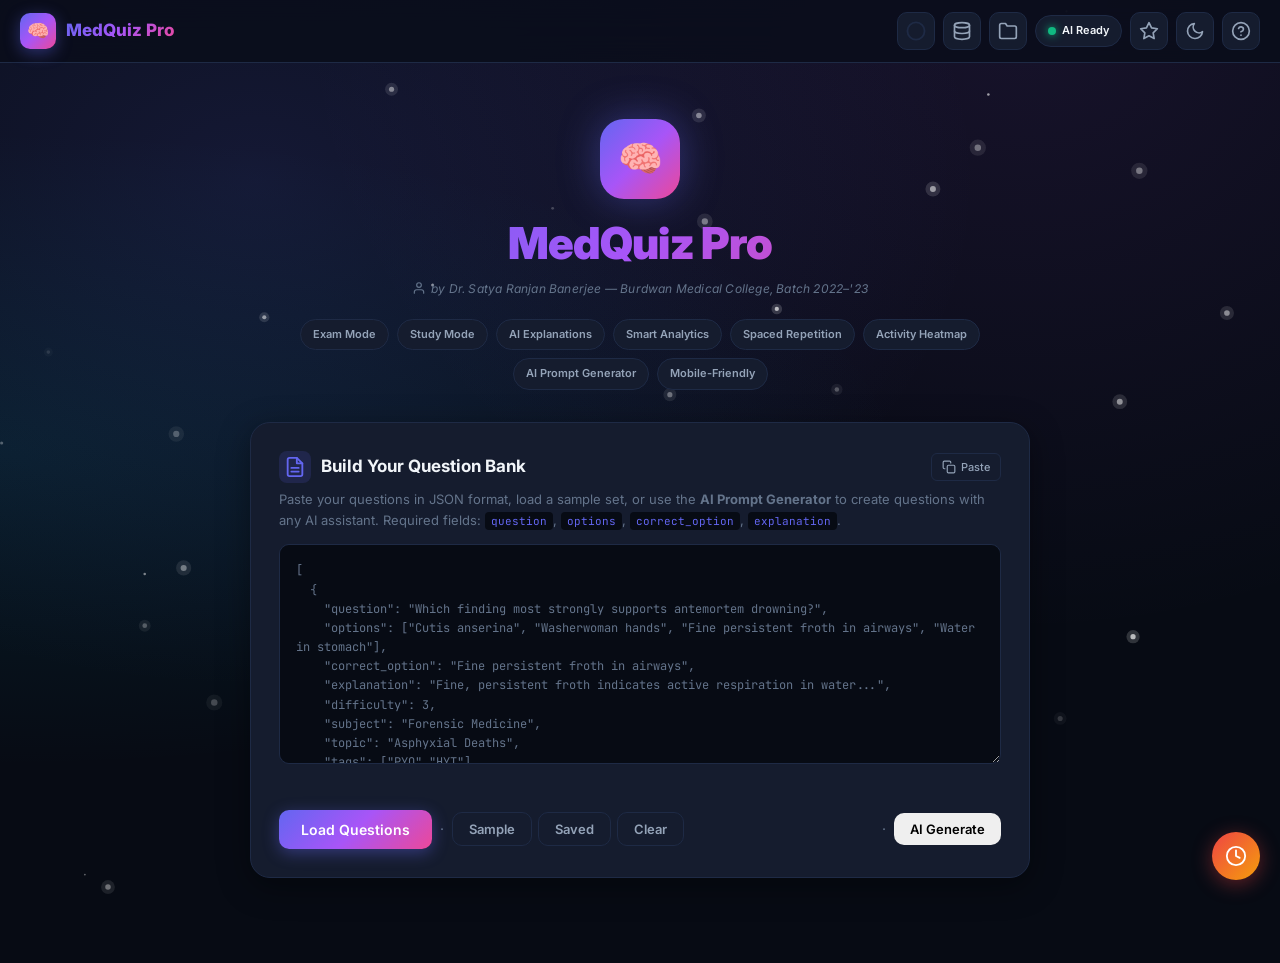
==== commit ae6a785f: "Update exam.html" ====
--- a/exam.html
+++ b/exam.html
@@ -2,2212 +2,174 @@
 <html lang="en">
 <head>
   <meta charset="UTF-8">
-  <meta name="viewport" content="width=device-width, initial-scale=1.0, maximum-scale=5.0, viewport-fit=cover">
+  <meta name="viewport" content="width=device-width, initial-scale=1.0, maximum-scale=5.0">
   <meta name="theme-color" content="#0a0e1a">
-  <meta name="description" content="MedQuiz Pro — Advanced Medical Quiz Platform for Serious Learners">
-  <meta name="author" content="Dr. Satya Ranjan Banerjee">
-  <meta property="og:title" content="MedQuiz Pro — Medical MCQ Platform">
-  <meta property="og:description" content="AI-assisted medical quiz platform. Paste questions, track progress, and master your exams.">
-  <meta property="og:type" content="website">
-  <meta name="twitter:card" content="summary">
-
-  <!-- ── PWA: Standalone App Behaviour (No auto-install prompt) ── -->
-  <link rel="manifest" href="manifest.json">
-  <meta name="apple-mobile-web-app-capable" content="yes">
-  <meta name="mobile-web-app-capable" content="yes">
-  <meta name="apple-mobile-web-app-status-bar-style" content="black-translucent">
-  <meta name="apple-mobile-web-app-title" content="MedQuiz Pro">
-  <meta name="application-name" content="MedQuiz Pro">
-  <link rel="apple-touch-icon" href="icons/icon-192.png">
-
-  <title>MedQuiz Pro — Medical MCQ Quiz Platform</title>
-
+  <title>Exam Mode — MedQuiz Pro</title>
   <link rel="preconnect" href="https://fonts.googleapis.com">
   <link rel="preconnect" href="https://fonts.gstatic.com" crossorigin>
   <link href="https://fonts.googleapis.com/css2?family=Inter:wght@400;500;600;700;800;900&family=JetBrains+Mono:wght@400;600&display=swap" rel="stylesheet">
   <link rel="stylesheet" href="css/style.css">
-
-  <style>
-    body {
-      font-family: 'Inter', system-ui, -apple-system,
-                   BlinkMacSystemFont, 'Segoe UI', sans-serif;
-    }
-
-    /* ── Micro-interactions & Premium Feel ── */
-    button, .mode-card, .subject-chip, .paste-btn, .how-to-toggle, .nav-icon-btn, .nav-brand {
-      transition: all 0.2s cubic-bezier(0.25, 0.8, 0.25, 1);
-    }
-
-    /* Squish effect on click/tap for tactile feedback */
-    button:active:not(:disabled):not(.btn-loading),
-    .paste-btn:active,
-    .nav-icon-btn:active,
-    .nav-brand:active,
-    .subject-chip:active {
-      transform: scale(0.95);
-    }
-
-    .mode-card:active {
-      transform: scale(0.98);
-    }
-
-    /* Smooth focus rings for accessibility and premium input feel */
-    input:focus-visible,
-    textarea:focus-visible,
-    select:focus-visible,
-    button:focus-visible,
-    .subject-chip:focus-visible {
-      outline: none;
-      box-shadow: 0 0 0 3px rgba(99, 102, 241, 0.3);
-      border-color: var(--accent) !important;
-    }
-
-    /* ── Navbar ── */
-    .navbar {
-      position: sticky; top: 0; z-index: 1000;
-      backdrop-filter: blur(16px);
-      -webkit-backdrop-filter: blur(16px);
-      background: rgba(10,14,26,0.85);
-      transition: background 0.3s ease, box-shadow 0.3s ease;
-    }
-    .navbar.scrolled {
-      box-shadow: 0 4px 24px rgba(0,0,0,0.4);
-      background: rgba(10,14,26,0.95);
-    }
-    .nav-brand { cursor: pointer; user-select: none; }
-
-    /* ── Particles ── */
-    #particlesCanvas {
-      position: fixed; top: 0; left: 0;
-      width: 100%; height: 100%;
-      pointer-events: none; z-index: 0;
-    }
-
-    /* ── Hero ── */
-    .hero { position: relative; z-index: 1; }
-    .hero > * { position: relative; z-index: 1; }
-
-    /* Subtle GPU-accelerated hero parallax (battery-friendly, CSS-only) */
-    .hero-logo {
-      animation: heroLogoEntrance 0.8s cubic-bezier(0.16,1,0.3,1) forwards,
-                 heroLogoFloat 6s ease-in-out 0.8s infinite;
-      will-change: transform;
-    }
-    .hero h1 {
-      animation: heroTitleEntrance 0.8s cubic-bezier(0.16,1,0.3,1) 0.15s forwards;
-      opacity: 0; transform: translateY(16px);
-    }
-    @keyframes heroLogoEntrance {
-      0%   { transform: scale(0.7) translateY(0); opacity: 0; }
-      100% { transform: scale(1) translateY(0);   opacity: 1; }
-    }
-    @keyframes heroLogoFloat {
-      0%, 100% { transform: scale(1) translateY(0); }
-      50%      { transform: scale(1) translateY(-4px); }
-    }
-    @keyframes heroTitleEntrance {
-      0%   { opacity: 0; transform: translateY(16px); }
-      100% { opacity: 1; transform: translateY(0);    }
-    }
-
-    /* Creator credit */
-    .creator-credit {
-      display: block; font-size: 12px; font-style: italic;
-      color: var(--text-muted); margin-top: 6px; letter-spacing: 0.2px;
-      opacity: 0;
-      animation: heroTitleEntrance 0.8s cubic-bezier(0.16,1,0.3,1) 0.25s forwards;
-    }
-    .creator-credit svg {
-      display: inline-block; vertical-align: -2px; margin-right: 2px;
-    }
-
-    /* ── Feature Chips ── */
-    .feature-chip {
-      opacity: 0; transform: translateY(12px);
-      animation: chipFadeIn 0.5s ease forwards;
-      position: relative;
-    }
-    .feature-chip:nth-child(1) { animation-delay: 0.30s; }
-    .feature-chip:nth-child(2) { animation-delay: 0.35s; }
-    .feature-chip:nth-child(3) { animation-delay: 0.40s; }
-    .feature-chip:nth-child(4) { animation-delay: 0.45s; }
-    .feature-chip:nth-child(5) { animation-delay: 0.50s; }
-    .feature-chip:nth-child(6) { animation-delay: 0.55s; }
-    .feature-chip:nth-child(7) { animation-delay: 0.60s; }
-    .feature-chip:nth-child(8) { animation-delay: 0.65s; }
-    @keyframes chipFadeIn { to { opacity: 1; transform: translateY(0); } }
-
-    /* ── JSON Validation ── */
-    .json-textarea { transition: border-color 0.35s ease, box-shadow 0.35s ease; }
-    @keyframes validPulse {
-      0%,100% { box-shadow: 0 0 0 3px rgba(34,197,94,0.25), 0 0 24px rgba(34,197,94,0.10); }
-      50%      { box-shadow: 0 0 0 5px rgba(34,197,94,0.35), 0 0 32px rgba(34,197,94,0.18); }
-    }
-    @keyframes invalidPulse {
-      0%,100% { box-shadow: 0 0 0 3px rgba(239,68,68,0.25), 0 0 24px rgba(239,68,68,0.10); }
-      50%      { box-shadow: 0 0 0 5px rgba(239,68,68,0.35), 0 0 32px rgba(239,68,68,0.18); }
-    }
-    .json-textarea.valid-glow {
-      border-color: #22c55e !important;
-      animation: validPulse 2.4s ease-in-out infinite;
-    }
-    .json-textarea.invalid-glow {
-      border-color: #ef4444 !important;
-      animation: invalidPulse 2s ease-in-out infinite;
-    }
-
-    /* JSON textarea — subtle one-time shimmer on first focus */
-    .json-textarea.first-focus-shimmer {
-      position: relative;
-    }
-    .json-textarea.first-focus-shimmer::after {
-      content: '';
-      position: absolute; top: 0; left: 0; right: 0; bottom: 0;
-      background: linear-gradient(110deg,
-        transparent 30%,
-        rgba(99,102,241,0.08) 50%,
-        transparent 70%);
-      background-size: 200% 100%;
-      pointer-events: none;
-      border-radius: inherit;
-      animation: shimmerSweep 1.4s ease-out forwards;
-    }
-    @keyframes shimmerSweep {
-      0%   { background-position: 200% 0; opacity: 0; }
-      30%  { opacity: 1; }
-      100% { background-position: -100% 0; opacity: 0; }
-    }
-
-    .json-validator-indicator {
-      display: flex; align-items: center; gap: 6px;
-      font-size: 12px; margin-top: 6px; min-height: 20px;
-      font-weight: 500; letter-spacing: 0.1px; transition: all 0.3s ease;
-    }
-    .json-validator-indicator.valid   { color: #16a34a; }
-    .json-validator-indicator.invalid { color: #dc2626; }
-    .json-validator-indicator.warning { color: #d97706; }
-
-    .json-help-btn {
-      display: inline-flex; align-items: center; justify-content: center;
-      width: 18px; height: 18px; border-radius: 50%;
-      border: 1.5px solid currentColor; background: none;
-      color: inherit; font-size: 11px; font-weight: 700;
-      cursor: pointer; margin-left: 4px; padding: 0; line-height: 1;
-      opacity: 0; transform: scale(0.8); transition: all 0.2s ease;
-      flex-shrink: 0; font-family: inherit;
-    }
-    .json-help-btn.visible { opacity: 1; transform: scale(1); }
-    .json-help-btn:hover { background: currentColor; color: #fff; transform: scale(1.1); }
-
-    .json-help-panel {
-      display: none; background: var(--bg-card);
-      border: 1px solid var(--border); border-radius: 10px;
-      padding: 14px 16px; margin-top: 8px; font-size: 12px;
-      line-height: 1.7; color: var(--text-secondary);
-      box-shadow: 0 4px 16px rgba(0,0,0,0.15);
-    }
-    .json-help-panel.open { display: block; animation: chipFadeIn 0.3s ease forwards; }
-    .json-help-panel h4 {
-      margin: 0 0 8px 0; font-size: 13px;
-      color: var(--text-primary); font-weight: 700;
-    }
-    .json-help-panel code {
-      background: var(--bg-primary); padding: 2px 6px;
-      border-radius: 4px; font-family: 'JetBrains Mono', monospace;
-      font-size: 11px; color: var(--accent);
-    }
-    .json-help-panel .help-step {
-      display: flex; gap: 8px; margin-bottom: 6px; align-items: flex-start;
-    }
-    .json-help-panel .help-step-num {
-      flex-shrink: 0; width: 20px; height: 20px; border-radius: 50%;
-      background: var(--accent); color: #fff; font-size: 11px;
-      font-weight: 700; display: flex; align-items: center; justify-content: center;
-    }
-
-    /* Schema Error List */
-    .schema-error-list {
-      margin-top: 6px; padding: 10px 12px;
-      background: rgba(239,68,68,0.06); border: 1px solid rgba(239,68,68,0.2);
-      border-radius: 8px; font-size: 11px; color: #dc2626;
-      line-height: 1.8; max-height: 120px; overflow-y: auto; display: none;
-    }
-    .schema-error-list.visible { display: block; animation: chipFadeIn 0.3s ease forwards; }
-    .schema-error-list ul { margin: 0; padding-left: 16px; }
-    .schema-error-list li { margin-bottom: 2px; }
-
-    /* ── Mode Cards ── */
-    .mode-card { border-left: 4px solid transparent; cursor: pointer; position: relative; overflow: hidden; }
-    #examModeCard   { border-left-color: #3b82f6; }
-    #studyModeCard  { border-left-color: #22c55e; }
-    #retakeModeCard { border-left-color: #f59e0b; }
-    .mode-card.selected { border-left-width: 5px; background: rgba(99, 102, 241, 0.05); }
-
-    /* iOS-style tap glow on mode cards (mobile-friendly, subtle) */
-    .mode-card::after {
-      content: '';
-      position: absolute; inset: 0;
-      background: radial-gradient(circle at center, rgba(99,102,241,0.18), transparent 70%);
-      opacity: 0; pointer-events: none;
-      transition: opacity 0.5s ease;
-      border-radius: inherit;
-    }
-    .mode-card.tap-glow::after { opacity: 1; }
-
-    /* ── Config Divider ── */
-    .config-divider {
-      display: flex; align-items: center; gap: 12px; margin: 20px 0 18px 0;
-    }
-    .config-divider::before,
-    .config-divider::after {
-      content: ''; flex: 1; height: 1px;
-      background: var(--border); opacity: 0.6;
-    }
-    .config-divider span {
-      font-size: 12px; font-weight: 700; text-transform: uppercase;
-      letter-spacing: 1.4px; color: var(--text-muted); white-space: nowrap;
-    }
-    .filter-label {
-      font-size: 12px; font-weight: 600; letter-spacing: 0.5px;
-      color: var(--text-secondary); text-transform: uppercase;
-    }
-
-    /* ── Parse Status SVG ── */
-    .parse-status { font-weight: 500; letter-spacing: 0.1px; }
-    .status-check-svg { display: inline-block; vertical-align: -3px; margin-right: 4px; }
-    .status-check-svg .check-circle {
-      stroke-dasharray: 56.5487; stroke-dashoffset: 56.5487;
-      animation: drawCheckCircle 0.6s ease 0.1s forwards;
-    }
-    .status-check-svg .check-mark {
-      stroke-dasharray: 16; stroke-dashoffset: 16;
-      animation: drawCheckMark 0.35s ease 0.45s forwards;
-    }
-    @keyframes drawCheckCircle { to { stroke-dashoffset: 0; } }
-    @keyframes drawCheckMark   { to { stroke-dashoffset: 0; } }
-
-    /* ── Paste Button ── */
-    .paste-btn {
-      display: inline-flex; align-items: center; gap: 5px;
-      padding: 6px 10px; font-size: 11px; font-family: inherit;
-      font-weight: 500; color: var(--text-secondary);
-      background: var(--bg-card); border: 1px solid var(--border);
-      border-radius: 6px; cursor: pointer;
-    }
-    .paste-btn:hover { border-color: var(--accent); color: var(--accent); }
-
-    /* ── Action Row ── */
-    .action-row { display: flex; flex-wrap: wrap; gap: 8px; align-items: center; }
-    .action-row .btn-primary { width: 100%; justify-content: center; }
-    @media (min-width: 480px) {
-      .action-row .btn-primary { width: auto; flex: 0 0 auto; }
-    }
-    .action-row .action-group {
-      display: flex; flex-wrap: wrap; gap: 6px; align-items: center;
-      flex: 1; min-width: 0;
-    }
-    .action-separator { color: var(--text-muted); font-size: 14px; user-select: none; flex-shrink: 0; }
-
-    /* ── Load Button States ── */
-    .btn-loading { position: relative; pointer-events: none; opacity: 0.85; }
-    .btn-loading .btn-spinner {
-      display: inline-block; width: 14px; height: 14px;
-      border: 2px solid rgba(255,255,255,0.3); border-top-color: #fff;
-      border-radius: 50%; animation: btnSpin 0.7s linear infinite;
-      margin-right: 6px; vertical-align: -2px; flex-shrink: 0;
-    }
-    @keyframes btnSpin { to { transform: rotate(360deg); } }
-    .btn-success-state {
-      background: #16a34a !important; border-color: #16a34a !important;
-      pointer-events: none;
-    }
-
-    /* ── FIX 2: Remove mobile start bar entirely ── */
-    .mobile-start-bar { display: none !important; }
-
-    /* ── Back to Top ── */
-    .back-to-top {
-      position: fixed; bottom: 88px; right: 24px; z-index: 900;
-      width: 44px; height: 44px; border-radius: 50%;
-      background: var(--bg-card); border: 1px solid var(--border);
-      color: var(--text-primary); cursor: pointer;
-      display: flex; align-items: center; justify-content: center;
-      opacity: 0; transform: translateY(20px); pointer-events: none;
-      transition: all 0.3s cubic-bezier(0.25, 0.8, 0.25, 1); box-shadow: 0 4px 16px rgba(0,0,0,0.25);
-    }
-    .back-to-top.visible { opacity: 1; transform: translateY(0); pointer-events: auto; }
-    .back-to-top:hover { background: var(--accent); color: #fff; border-color: var(--accent); transform: translateY(-4px); }
-    .back-to-top:active { transform: scale(0.9) translateY(0); }
-
-    /* ── Subject Chips ── */
-    .subject-chips { display: flex; flex-wrap: wrap; gap: 6px; }
-    .subject-chip {
-      padding: 5px 10px; font-size: 11px; font-family: inherit;
-      font-weight: 500; border-radius: 16px; border: 1px solid var(--border);
-      background: var(--bg-card); color: var(--text-secondary);
-      cursor: pointer; user-select: none; white-space: nowrap;
-    }
-    .subject-chip.selected {
-      background: var(--accent); color: #fff; border-color: var(--accent);
-      box-shadow: 0 2px 8px rgba(99,102,241,0.3);
-    }
-    .subject-chip:hover:not(.selected) { border-color: var(--accent); color: var(--accent); }
-
-    /* ── Prompt Tabs ── */
-    .prompt-tabs { display: flex; gap: 0; margin-bottom: 18px; border-bottom: 2px solid var(--border); }
-    .prompt-tab {
-      flex: 1; padding: 10px 16px; font-size: 13px; font-weight: 600;
-      font-family: inherit; background: none; border: none;
-      color: var(--text-muted); cursor: pointer; transition: all 0.2s;
-      text-align: center; border-bottom: 2px solid transparent; margin-bottom: -2px;
-    }
-    .prompt-tab.active { color: var(--accent); border-bottom-color: var(--accent); }
-    .prompt-tab:hover  { color: var(--text-primary); }
-    .prompt-tab-content { display: none; animation: chipFadeIn 0.3s ease forwards; }
-    .prompt-tab-content.active { display: block; }
-
-    /* ── Custom Inputs ── */
-    .custom-number-input {
-      width: 100%; padding: 10px 12px; background: var(--bg-primary);
-      border: 1px solid var(--border); border-radius: 8px;
-      color: var(--text-primary); font-family: inherit; font-size: 13px;
-      box-sizing: border-box; transition: border-color 0.2s, box-shadow 0.2s;
-    }
-    .custom-number-input:focus {
-      border-color: var(--accent); outline: none;
-      box-shadow: 0 0 0 3px rgba(99,102,241,0.25);
-    }
-
-    /* AI prompt textarea — subtle highlight pulse on generation */
-    .custom-number-input.ai-pulse {
-      animation: aiPromptPulse 1.4s cubic-bezier(0.16,1,0.3,1);
-    }
-    @keyframes aiPromptPulse {
-      0%   { box-shadow: 0 0 0 0 rgba(168,85,247,0); border-color: var(--border); }
-      30%  { box-shadow: 0 0 0 4px rgba(168,85,247,0.18); border-color: rgba(168,85,247,0.55); }
-      100% { box-shadow: 0 0 0 0 rgba(168,85,247,0); border-color: var(--border); }
-    }
-
-    .section-label {
-      display: block; font-size: 11px; font-weight: 700;
-      color: var(--text-primary); margin-bottom: 5px;
-      text-transform: uppercase; letter-spacing: 0.6px;
-    }
-    .section-label .optional-tag {
-      font-weight: 400; text-transform: none;
-      color: var(--text-muted); letter-spacing: 0;
-    }
-
-    /* ── AI Guide Box ── */
-    .ai-guide-box {
-      background: var(--bg-card); border: 1px solid var(--border);
-      border-radius: 10px; padding: 14px 16px; font-size: 12px;
-      line-height: 1.7; color: var(--text-secondary);
-    }
-    .ai-guide-box strong { color: var(--text-primary); }
-    .ai-guide-box .llm-list { display: flex; flex-wrap: wrap; gap: 6px; margin-top: 8px; }
-    .ai-guide-box .llm-tag {
-      padding: 4px 10px; font-size: 11px; font-weight: 600;
-      border-radius: 14px; background: var(--bg-primary);
-      border: 1px solid var(--border); color: var(--text-primary); white-space: nowrap;
-    }
-
-    /* ── How to Use — Collapsible ── */
-    .how-to-toggle {
-      display: inline-flex; align-items: center; gap: 6px;
-      padding: 8px 14px; font-size: 12px; font-weight: 600;
-      font-family: inherit; background: var(--bg-primary);
-      border: 1px solid var(--border); border-radius: 8px;
-      color: var(--text-secondary); cursor: pointer;
-      margin-bottom: 0; width: 100%;
-      justify-content: space-between;
-    }
-    .how-to-toggle:hover { border-color: var(--accent); color: var(--accent); }
-    .how-to-toggle .toggle-arrow {
-      transition: transform 0.3s cubic-bezier(0.16,1,0.3,1); font-size: 10px; flex-shrink: 0;
-    }
-    .how-to-toggle.open .toggle-arrow { transform: rotate(180deg); }
-    .how-to-guide-content {
-      max-height: 0; overflow: hidden;
-      transition: max-height 0.4s cubic-bezier(0.16,1,0.3,1), opacity 0.3s ease;
-      opacity: 0;
-    }
-    .how-to-guide-content.open {
-      max-height: 400px; opacity: 1;
-    }
-    .how-to-guide-inner {
-      margin-top: 10px; padding-top: 4px;
-    }
-
-    /* ── Modals (Compatibility shim: support both .active AND .show) ── */
-    .modal-overlay {
-      display: none; position: fixed; top: 0; left: 0;
-      width: 100%; height: 100%; z-index: 2000;
-      background: rgba(0,0,0,0.6); backdrop-filter: blur(4px);
-      -webkit-backdrop-filter: blur(4px);
-      align-items: center; justify-content: center;
-      padding: 16px; box-sizing: border-box;
-      opacity: 0; transition: opacity 0.3s ease;
-    }
-    .modal-overlay.active,
-    .modal-overlay.show { display: flex; opacity: 1; }
-
-    .modal-box {
-      background: var(--bg-card); border: 1px solid var(--border);
-      border-radius: 16px; padding: 24px 22px 18px 22px;
-      width: 100%; max-width: 520px; max-height: 85vh;
-      overflow-y: auto; overscroll-behavior: contain;
-      box-shadow: 0 20px 60px rgba(0,0,0,0.4); position: relative;
-      transform: translateY(20px) scale(0.98); opacity: 0;
-      transition: all 0.4s cubic-bezier(0.16,1,0.3,1);
-    }
-    .modal-overlay.active .modal-box,
-    .modal-overlay.show   .modal-box { transform: translateY(0) scale(1); opacity: 1; }
-
-    .modal-icon {
-      display: flex; align-items: center; justify-content: center;
-      margin: 0 auto 8px auto; width: 44px; height: 44px;
-      overflow: visible; flex-shrink: 0;
-    }
-    .modal-icon svg { display: block; }
-    .modal-title {
-      text-align: center; font-size: 18px; font-weight: 700;
-      color: var(--text-primary); margin-bottom: 16px; letter-spacing: 0.1px;
-    }
-    .modal-body { color: var(--text-secondary); font-size: 13px; line-height: 1.6; }
-    .modal-actions {
-      display: flex; justify-content: center; gap: 8px;
-      margin-top: 18px; padding-top: 14px; border-top: 1px solid var(--border);
-    }
-    .modal-actions .btn { min-width: 80px; padding: 10px 20px; font-size: 13px; font-weight: 600; cursor: pointer; }
-
-    @media (max-width: 600px) {
-      .modal-overlay { align-items: flex-end; padding: 0; }
-      .modal-box {
-        max-height: 88vh; border-radius: 20px 20px 0 0;
-        width: 100%; max-width: 100%;
-        padding-bottom: max(18px, env(safe-area-inset-bottom));
-        transform: translateY(100%);
-      }
-      .modal-overlay.active .modal-box,
-      .modal-overlay.show   .modal-box { transform: translateY(0); }
-    }
-
-    /* Confirm Modal */
-    .confirm-modal-message {
-      text-align: center; font-size: 14px; color: var(--text-secondary);
-      line-height: 1.6; margin: 0 0 4px 0; padding: 0 8px;
-    }
-    .confirm-modal-icon-wrap {
-      width: 52px; height: 52px; border-radius: 50%;
-      background: rgba(239,68,68,0.1);
-      display: flex; align-items: center; justify-content: center;
-      margin: 0 auto 12px auto;
-    }
-    .btn-confirm-danger {
-      background: #ef4444; color: #fff; border: none; border-radius: 8px;
-      padding: 10px 20px; font-size: 13px; font-weight: 600;
-      cursor: pointer; font-family: inherit;
-    }
-    .btn-confirm-danger:hover { background: #dc2626; }
-
-    /* ── Quiz Config Reveal ── */
-    .quiz-config-section { display: none; }
-    .quiz-config-section.revealed {
-      display: block;
-      animation: slideUp 0.5s cubic-bezier(0.16,1,0.3,1) forwards;
-    }
-
-    /* ── Shuffle Toggle ── */
-    .settings-row {
-      display: flex; align-items: center; justify-content: space-between;
-      padding: 12px 14px; background: var(--bg-primary);
-      border: 1px solid var(--border); border-radius: 10px;
-      margin-bottom: 8px; transition: border-color 0.2s;
-    }
-    .settings-row:hover { border-color: var(--accent); }
-    .settings-row-label { display: flex; align-items: center; gap: 10px; }
-    .settings-row-label svg { color: var(--text-muted); flex-shrink: 0; }
-    .settings-row-text { font-size: 13px; font-weight: 600; color: var(--text-primary); }
-    .settings-row-sub  { font-size: 11px; color: var(--text-muted); margin-top: 1px; }
-
-    .toggle-switch { position: relative; width: 44px; height: 24px; flex-shrink: 0; }
-    .toggle-switch input { opacity: 0; width: 0; height: 0; position: absolute; }
-    .toggle-track {
-      position: absolute; inset: 0; border-radius: 24px;
-      background: var(--border); cursor: pointer; transition: background 0.25s ease;
-    }
-    .toggle-track::after {
-      content: ''; position: absolute; top: 3px; left: 3px;
-      width: 18px; height: 18px; border-radius: 50%; background: #fff;
-      transition: transform 0.25s cubic-bezier(0.16,1,0.3,1);
-      box-shadow: 0 1px 4px rgba(0,0,0,0.25);
-    }
-    .toggle-switch input:checked + .toggle-track { background: var(--accent); }
-    .toggle-switch input:checked + .toggle-track::after { transform: translateX(20px); }
-    .toggle-switch input:focus-visible + .toggle-track { box-shadow: 0 0 0 3px rgba(99,102,241,0.3); }
-
-    /* ── Difficulty Meter ── */
-    #statsBar .stat-item:last-child { display: none; }
-    .difficulty-meter-wrap {
-      margin-top: 14px; padding: 14px 16px;
-      background: var(--bg-primary); border: 1px solid var(--border);
-      border-radius: 12px;
-    }
-    .difficulty-meter-header {
-      display: flex; align-items: center; justify-content: space-between;
-      margin-bottom: 10px;
-    }
-    .difficulty-meter-label {
-      font-size: 11px; font-weight: 700; text-transform: uppercase;
-      letter-spacing: 0.8px; color: var(--text-muted);
-    }
-    .difficulty-badge {
-      display: inline-flex; align-items: center; gap: 5px;
-      padding: 3px 10px; border-radius: 20px; font-size: 12px;
-      font-weight: 700; letter-spacing: 0.3px; border: 1.5px solid transparent;
-      transition: all 0.5s ease;
-    }
-    .difficulty-badge.easy   { background: rgba(34,197,94,0.12);  color: #16a34a; border-color: rgba(34,197,94,0.3);  }
-    .difficulty-badge.medium { background: rgba(245,158,11,0.12); color: #d97706; border-color: rgba(245,158,11,0.3); }
-    .difficulty-badge.hard   { background: rgba(239,68,68,0.12);  color: #dc2626; border-color: rgba(239,68,68,0.3);  }
-    .difficulty-badge-dot {
-      width: 7px; height: 7px; border-radius: 50%;
-      animation: diffPulse 2s ease-in-out infinite; flex-shrink: 0;
-    }
-    .easy   .difficulty-badge-dot { background: #16a34a; }
-    .medium .difficulty-badge-dot { background: #d97706; }
-    .hard   .difficulty-badge-dot { background: #dc2626; }
-    @keyframes diffPulse {
-      0%,100% { transform: scale(1);   opacity: 1;   }
-      50%      { transform: scale(1.4); opacity: 0.6; }
-    }
-    .difficulty-track {
-      height: 7px; border-radius: 6px; background: var(--border);
-      overflow: hidden; position: relative;
-    }
-    .difficulty-fill {
-      height: 100%; border-radius: 6px; width: 0%;
-      transition: width 0.9s cubic-bezier(0.16,1,0.3,1), background 0.5s ease;
-    }
-    .difficulty-ticks {
-      display: flex; justify-content: space-between; margin-top: 5px;
-    }
-    .difficulty-tick { font-size: 10px; color: var(--text-muted); font-weight: 500; }
-
-    /* ── Pomodoro z-index ── */
-    .pomodoro-toggle { z-index: 950; }
-    .pomodoro-widget { z-index: 960; }
-
-    /* Pomodoro action button SVGs (overrides script.js text content) */
-    .pomo-actions .btn { display: inline-flex; align-items: center; justify-content: center; gap: 4px; }
-    .pomo-actions .btn svg { width: 12px; height: 12px; flex-shrink: 0; }
-
-    /* ── Toast — Premium feel ── */
-    .toast {
-      z-index: 3000;
-      backdrop-filter: blur(14px);
-      -webkit-backdrop-filter: blur(14px);
-      background: rgba(21, 28, 46, 0.92) !important;
-      border: 1px solid rgba(99, 102, 241, 0.25) !important;
-      box-shadow: 0 8px 32px rgba(0, 0, 0, 0.4),
-                  0 0 0 1px rgba(255, 255, 255, 0.04) inset !important;
-      transition: opacity 0.35s cubic-bezier(0.16,1,0.3,1),
-                  transform 0.45s cubic-bezier(0.16,1,0.3,1) !important;
-      display: inline-flex !important;
-      align-items: center; gap: 8px;
-    }
-    [data-theme="light"] .toast {
-      background: rgba(255, 255, 255, 0.95) !important;
-      border-color: rgba(99, 102, 241, 0.2) !important;
-      color: var(--text-primary) !important;
-    }
-    .toast.toast-success { border-color: rgba(34, 197, 94, 0.4) !important; }
-    .toast.toast-warning { border-color: rgba(245, 158, 11, 0.4) !important; }
-    .toast.toast-error   { border-color: rgba(239, 68, 68, 0.4) !important; }
-    .toast.toast-info    { border-color: rgba(99, 102, 241, 0.35) !important; }
-    .toast .toast-icon-svg {
-      width: 16px; height: 16px; flex-shrink: 0;
-      display: inline-flex; align-items: center; justify-content: center;
-    }
-    .toast.toast-success .toast-icon-svg { color: #22c55e; }
-    .toast.toast-warning .toast-icon-svg { color: #f59e0b; }
-    .toast.toast-error   .toast-icon-svg { color: #ef4444; }
-    .toast.toast-info    .toast-icon-svg { color: #6366f1; }
-
-    /* ── Skip Link ── */
-    .skip-link {
-      position: absolute; top: -100px; left: 16px;
-      padding: 8px 16px; background: var(--accent); color: #fff;
-      border-radius: 0 0 8px 8px; font-weight: 600; font-size: 13px;
-      text-decoration: none; transition: top 0.2s; z-index: 9999;
-    }
-    .skip-link:focus { top: 0; }
-
-    /* ── Mobile Nav Drawer — Smooth slide-in from right (BUG #7 fix) ── */
-    .mobile-nav-drawer {
-      animation: slideInRight 0.42s cubic-bezier(0.22, 1, 0.36, 1) !important;
-      will-change: transform;
-    }
-    @keyframes slideInRight {
-      0%   { transform: translateX(100%); opacity: 0.4; }
-      60%  { opacity: 1; }
-      100% { transform: translateX(0);    opacity: 1; }
-    }
-  </style>
 </head>
 <body>
-
-  <a href="#mainHomeCard" class="skip-link">Skip to main content</a>
-  <canvas id="particlesCanvas" aria-hidden="true"></canvas>
-
-  <nav class="navbar no-print" id="mainNavbar">
-    <div class="nav-brand" tabindex="0" onclick="window.location.href='index.html'" title="MedQuiz Pro Home" aria-label="MedQuiz Pro Home">
+  <!-- Navbar (simplified for exam) -->
+  <nav class="navbar no-print">
+    <div class="nav-brand" onclick="window.location.href='index.html'">
       <div class="nav-logo">🧠</div>
       <span class="nav-brand-text">MedQuiz Pro</span>
     </div>
     <div class="nav-actions">
-      <button class="nav-icon-btn" onclick="openModal('dailyGoalModal')" title="Daily Practice Goal" aria-label="Daily Goal">
-        <svg viewBox="0 0 36 36" width="22" height="22">
-          <circle cx="18" cy="18" r="14" fill="none" stroke="var(--border)" stroke-width="3"></circle>
-          <circle id="navGoalRing" cx="18" cy="18" r="14" fill="none" stroke="var(--accent-red)" stroke-width="3" stroke-dasharray="87.96" stroke-dashoffset="87.96" stroke-linecap="round" style="transition: stroke-dashoffset 0.8s cubic-bezier(0.16,1,0.3,1), stroke 0.8s ease; transform: rotate(-90deg); transform-origin: 50% 50%;"></circle>
-        </svg>
-      </button>
-
-      <button class="nav-icon-btn" onclick="openModal('bankModal')" title="Question Bank" aria-label="Question Bank">
-        <svg viewBox="0 0 24 24" width="20" height="20" fill="none" stroke="currentColor" stroke-width="2" stroke-linecap="round" stroke-linejoin="round">
-          <ellipse cx="12" cy="5" rx="9" ry="3"/>
-          <path d="M21 12c0 1.66-4 3-9 3s-9-1.34-9-3"/>
-          <path d="M3 5v14c0 1.66 4 3 9 3s9-1.34 9-3V5"/>
-        </svg>
-      </button>
-      <button class="nav-icon-btn" onclick="openModal('folderModal')" title="Review Folders" aria-label="Review Folders">
-        <svg viewBox="0 0 24 24" width="20" height="20" fill="none" stroke="currentColor" stroke-width="2" stroke-linecap="round" stroke-linejoin="round">
-          <path d="M22 19a2 2 0 0 1-2 2H4a2 2 0 0 1-2-2V5a2 2 0 0 1 2-2h5l2 3h9a2 2 0 0 1 2 2z"/>
-        </svg>
-      </button>
-      <div class="ai-status connected" id="aiStatus" title="AI Integration Status">
-        <span class="ai-status-dot"></span>
-        <span id="aiStatusText">AI Ready</span>
-      </div>
-      <button class="nav-icon-btn" onclick="openModal('aiConfigModal')" title="AI Settings" aria-label="AI Settings">
-        <svg viewBox="0 0 24 24" width="20" height="20" fill="none" stroke="currentColor" stroke-width="2" stroke-linecap="round" stroke-linejoin="round">
-          <polygon points="12 2 15.09 8.26 22 9.27 17 14.14 18.18 21.02 12 17.77 5.82 21.02 7 14.14 2 9.27 8.91 8.26 12 2"/>
-        </svg>
-      </button>
-      <button class="nav-icon-btn" onclick="toggleTheme()" title="Toggle Theme" id="themeBtn" aria-label="Toggle Theme">
-        <svg id="themeIconSvg" viewBox="0 0 24 24" width="20" height="20" fill="none" stroke="currentColor" stroke-width="2" stroke-linecap="round" stroke-linejoin="round">
-          <circle cx="12" cy="12" r="5"/>
-          <line x1="12" y1="1"  x2="12" y2="3"/>
-          <line x1="12" y1="21" x2="12" y2="23"/>
-          <line x1="4.22" y1="4.22"   x2="5.64"  y2="5.64"/>
-          <line x1="18.36" y1="18.36" x2="19.78" y2="19.78"/>
-          <line x1="1"  y1="12" x2="3"  y2="12"/>
-          <line x1="21" y1="12" x2="23" y2="12"/>
-          <line x1="4.22" y1="19.78"  x2="5.64"  y2="18.36"/>
-          <line x1="18.36" y1="5.64"  x2="19.78" y2="4.22"/>
-        </svg>
-      </button>
-      <button class="nav-icon-btn" onclick="openModal('helpModal')" title="Help & Shortcuts" aria-label="Help">
-        <svg viewBox="0 0 24 24" width="20" height="20" fill="none" stroke="currentColor" stroke-width="2" stroke-linecap="round" stroke-linejoin="round">
-          <circle cx="12" cy="12" r="10"/>
-          <path d="M9.09 9a3 3 0 0 1 5.83 1c0 2-3 3-3 3"/>
-          <line x1="12" y1="17" x2="12.01" y2="17"/>
-        </svg>
-      </button>
+      <button class="btn btn-ghost btn-sm" onclick="confirmGoHome()">🏠 Home</button>
     </div>
   </nav>
 
-  <div id="homeScreen" class="screen active">
-
-    <div class="hero" id="heroSection">
-      <div class="hero-logo">🧠</div>
-      <h1>MedQuiz Pro</h1>
-      <span class="creator-credit">
-        <svg viewBox="0 0 24 24" width="14" height="14" fill="none" stroke="currentColor" stroke-width="2" stroke-linecap="round" stroke-linejoin="round">
-          <path d="M20 21v-2a4 4 0 0 0-4-4H8a4 4 0 0 0-4 4v2"/>
-          <circle cx="12" cy="7" r="4"/>
-        </svg>
-        by Dr. Satya Ranjan Banerjee — Burdwan Medical College, Batch 2022–'23
-      </span>
-      <div class="features-strip">
-        <div class="feature-chip">Exam Mode</div>
-        <div class="feature-chip">Study Mode</div>
-        <div class="feature-chip">AI Explanations</div>
-        <div class="feature-chip">Smart Analytics</div>
-        <div class="feature-chip">Spaced Repetition</div>
-        <div class="feature-chip">Activity Heatmap</div>
-        <div class="feature-chip">AI Prompt Generator</div>
-        <div class="feature-chip">Mobile-Friendly</div>
+  <div id="examScreen" class="screen active">
+    <div class="quiz-header no-print">
+      <div class="quiz-header-left">
+        <span class="quiz-title">Exam</span>
+        <span class="mode-badge exam">⏱ Exam Mode</span>
+        <span id="scoringBadge" style="font-size:11px;color:var(--text-muted);display:none">+4/-1</span>
+      </div>
+      <div class="quiz-header-right">
+        <span id="perQuestionTimer" style="font-size:12px;color:var(--text-muted);display:none"></span>
+        <div class="timer-box" id="timerBox">
+          <span class="timer-icon">⏳</span>
+          <div class="timer-display" id="timerDisplay">00:00</div>
+          <button class="timer-pause-btn" onclick="togglePause()" title="Pause">⏸</button>
+        </div>
+        <button class="nav-toggle-btn" onclick="toggleMobileNav()">📋 <span id="navBtnCount">Nav</span></button>
       </div>
     </div>
 
-    <div class="home-card" id="mainHomeCard">
-      <div class="card-title">
-        <span class="card-title-icon">
-          <svg viewBox="0 0 24 24" width="22" height="22" fill="none" stroke="currentColor" stroke-width="2" stroke-linecap="round" stroke-linejoin="round">
-            <path d="M14 2H6a2 2 0 0 0-2 2v16a2 2 0 0 0 2 2h12a2 2 0 0 0 2-2V8z"/>
-            <polyline points="14 2 14 8 20 8"/>
-            <line x1="16" y1="13" x2="8" y2="13"/>
-            <line x1="16" y1="17" x2="8" y2="17"/>
-          </svg>
-        </span>
-        <span>Build Your Question Bank</span>
-        <button class="paste-btn" onclick="pasteFromClipboard()" title="Paste JSON from clipboard" style="margin-left:auto;">
-          <svg viewBox="0 0 24 24" width="14" height="14" fill="none" stroke="currentColor" stroke-width="2" stroke-linecap="round" stroke-linejoin="round">
-            <rect x="9" y="9" width="13" height="13" rx="2" ry="2"/>
-            <path d="M5 15H4a2 2 0 0 1-2-2V4a2 2 0 0 1 2-2h9a2 2 0 0 1 2 2v1"/>
-          </svg>
-          Paste
-        </button>
+    <div class="progress-wrap no-print">
+      <div class="progress-info">
+        <span id="examProgressText">Question 1 of 1</span>
+        <span id="examAnsweredText">0 Answered</span>
       </div>
+      <div class="progress-bar-bg">
+        <div class="progress-bar-fill" id="examProgressBar" style="width:0%"></div>
+      </div>
+    </div>
 
-      <p class="hint">
-        Paste your questions in JSON format, load a sample set, or use the <strong>AI Prompt Generator</strong> to create questions with any AI assistant.
-        Required fields: <code>question</code>, <code>options</code>, <code>correct_option</code>, <code>explanation</code>.
-      </p>
-
-      <textarea
-        class="json-textarea"
-        id="jsonInput"
-        placeholder='[
-  {
-    "question": "Which finding most strongly supports antemortem drowning?",
-    "options": ["Cutis anserina", "Washerwoman hands", "Fine persistent froth in airways", "Water in stomach"],
-    "correct_option": "Fine persistent froth in airways",
-    "explanation": "Fine, persistent froth indicates active respiration in water...",
-    "difficulty": 3,
-    "subject": "Forensic Medicine",
-    "topic": "Asphyxial Deaths",
-    "tags": ["PYQ","HYT"],
-    "image_url": ""
-  }
-]'
-        oninput="validateJSONLive()"
-        aria-label="JSON question input"
-      ></textarea>
-
-      <div class="json-validator-indicator" id="jsonValidatorIndicator" aria-live="polite">
-        <span id="jsonValidatorText"></span>
-        <button class="json-help-btn" id="jsonHelpBtn" onclick="toggleJSONHelp()" title="JSON formatting help" aria-label="JSON help">?</button>
-      </div>
-
-      <div class="schema-error-list" id="schemaErrorList" role="alert" aria-live="polite">
-        <ul id="schemaErrorItems"></ul>
-      </div>
-
-      <div class="json-help-panel" id="jsonHelpPanel">
-        <h4>How to Write Valid JSON for MedQuiz Pro</h4>
-        <div class="help-step">
-          <span class="help-step-num">1</span>
-          <span>Start with <code>[</code> and end with <code>]</code> — questions inside an <strong>array</strong>.</span>
-        </div>
-        <div class="help-step">
-          <span class="help-step-num">2</span>
-          <span>Each question is an <strong>object</strong> wrapped in <code>{ }</code>. Separate multiple objects with commas.</span>
-        </div>
-        <div class="help-step">
-          <span class="help-step-num">3</span>
-          <span>Required: <code>"question"</code>, <code>"options"</code> (4 strings), <code>"correct_option"</code> (must match exactly), <code>"explanation"</code>.</span>
-        </div>
-        <div class="help-step">
-          <span class="help-step-num">4</span>
-          <span>Always use <strong>double quotes</strong> <code>"like this"</code>. Check for missing or extra commas.</span>
-        </div>
-        <div class="help-step">
-          <span class="help-step-num">5</span>
-          <span>Use the <strong>AI Prompt Generator</strong> button to auto-generate perfect JSON.</span>
-        </div>
-      </div>
-
-      <div class="action-row" style="margin-top:12px;">
-        <button class="btn btn-primary" id="loadQuestionsBtn" onclick="handleLoadQuestions(this)">Load Questions</button>
-        <span class="action-separator">·</span>
-        <div class="action-group">
-          <button class="btn btn-ghost btn-sm" onclick="loadSample()">Sample</button>
-          <button class="btn btn-ghost btn-sm" onclick="loadFromStorage()">Saved</button>
-          <button class="btn btn-ghost btn-sm" onclick="confirmClearInput()">Clear</button>
-        </div>
-        <span class="action-separator">·</span>
-        <button class="btn btn-accent btn-sm" onclick="openAIPromptModal()">AI Generate</button>
-      </div>
-
-      <div class="smart-filters" id="smartFilters" style="display:none">
-        <span class="filter-label">Quick Filters</span>
-        <button class="smart-filter-chip" data-tag="HYT" onclick="toggleSmartFilter('HYT',this)">HYT Only</button>
-        <button class="smart-filter-chip" data-tag="PYQ" onclick="toggleSmartFilter('PYQ',this)">PYQ Only</button>
-        <button class="smart-filter-chip" data-tag="ALL" onclick="resetSmartFilters()">All</button>
-      </div>
-
-      <div class="parse-status" id="parseStatus" aria-live="polite"></div>
-
-      <div class="q-preview" id="qPreview">
-        <h3 id="qPreviewTitle"></h3>
-        <div class="q-chip-list" id="qChipList" style="display:none"></div>
-        <div class="stats-bar" id="statsBar"></div>
-      </div>
-
-      <div id="quizConfigSection" class="quiz-config-section">
-
-        <div class="config-divider"><span>Quiz Settings</span></div>
-
-        <div class="mode-selector" id="modeSelector">
-          <h3>Choose Your Quiz Mode</h3>
-          <div class="mode-cards">
-            <div class="mode-card" id="examModeCard" tabindex="0" role="button" aria-pressed="false" onclick="selectMode('exam')" onkeydown="if(event.key==='Enter'||event.key===' '){event.preventDefault();selectMode('exam');}">
-              <span class="mode-icon">
-                <svg viewBox="0 0 24 24" width="28" height="28" fill="none" stroke="currentColor" stroke-width="2">
-                  <circle cx="12" cy="12" r="10"/>
-                  <polyline points="12 6 12 12 16 14"/>
-                </svg>
-              </span>
-              <div class="mode-name">Exam Mode</div>
-              <div class="mode-desc">Timed · CBT-style · Final submit · Full review</div>
-            </div>
-            <div class="mode-card" id="studyModeCard" tabindex="0" role="button" aria-pressed="false" onclick="selectMode('study')" onkeydown="if(event.key==='Enter'||event.key===' '){event.preventDefault();selectMode('study');}">
-              <span class="mode-icon">
-                <svg viewBox="0 0 24 24" width="28" height="28" fill="none" stroke="currentColor" stroke-width="2">
-                  <path d="M2 3h6a4 4 0 0 1 4 4v14a3 3 0 0 0-3-3H2z"/>
-                  <path d="M22 3h-6a4 4 0 0 0-4 4v14a3 3 0 0 1 3-3h7z"/>
-                </svg>
-              </span>
-              <div class="mode-name">Study Mode</div>
-              <div class="mode-desc">No timer · Instant feedback · AI help · Learn deeply</div>
-            </div>
-            <div class="mode-card" id="retakeModeCard" tabindex="0" role="button" aria-pressed="false" onclick="selectMode('retake')" style="display:none" onkeydown="if(event.key==='Enter'||event.key===' '){event.preventDefault();selectMode('retake');}">
-              <span class="mode-icon">
-                <svg viewBox="0 0 24 24" width="28" height="28" fill="none" stroke="currentColor" stroke-width="2">
-                  <polyline points="1 4 1 10 7 10"/>
-                  <path d="M3.51 15a9 9 0 1 0 2.13-9.36L1 10"/>
-                </svg>
-              </span>
-              <div class="mode-name">Targeted Retake</div>
-              <div class="mode-desc">Wrong/skipped only · Focus weak areas</div>
+    <div class="exam-body">
+      <div class="exam-question-panel">
+        <div class="question-card" id="examQuestionCard">
+          <div class="question-meta" id="examQuestionMeta"></div>
+          <img class="question-image" id="examQuestionImage" alt="Question image">
+          <div class="question-number" id="examQNumber"></div>
+          <div class="question-text" id="examQuestionText"></div>
+          <div class="options-list" id="examOptionsList"></div>
+          <div class="exam-action-bar">
+            <button class="flag-btn" id="flagBtn" onclick="toggleFlag()">🚩 Flag</button>
+            <button class="flag-btn" onclick="clearAnswer()" title="Clear current answer">✖ Clear</button>
+            <button class="flag-btn" onclick="saveToFolder(currentQ)" title="Save to review folder">📁 Save</button>
+            <div class="nav-arrows">
+              <button class="nav-arrow" id="examPrevBtn" onclick="examNavigate(-1)" title="Previous (←)">←</button>
+              <button class="nav-arrow" id="examNextBtn" onclick="examNavigate(1)" title="Next (→)">→</button>
             </div>
           </div>
         </div>
-
-        <div class="timer-config" id="timerConfig">
-          <label>Exam Timer</label>
-          <div class="timer-presets">
-            <button class="timer-preset" onclick="setTimerPreset(event, 0)">No Limit</button>
-            <button class="timer-preset" onclick="setTimerPreset(event, 30)">30s/Q</button>
-            <button class="timer-preset" onclick="setTimerPreset(event, 60)">1 min/Q</button>
-            <button class="timer-preset active" onclick="setTimerPreset(event, 90)">1.5 min/Q</button>
-            <button class="timer-preset" onclick="setTimerPreset(event, 120)">2 min/Q</button>
-          </div>
-          <div class="custom-time">
-            <input type="number" id="customMinutes" min="0" placeholder="Custom (min)" class="custom-number-input" style="width: auto;">
-            <button class="btn btn-ghost btn-sm" onclick="setCustomTimer()">Set Custom</button>
-            <span class="timer-display-text" id="timerDisplay2">Total: —</span>
-          </div>
+        <div class="submit-section no-print" id="submitSection">
+          <p>⚠️ Review all questions before submitting. Flagged questions are highlighted. Use <kbd>←</kbd> <kbd>→</kbd> or <kbd>1</kbd>-<kbd>5</kbd> to navigate/select.</p>
+          <button class="btn btn-red btn-lg" onclick="showSubmitModal()">📤 Submit Exam</button>
         </div>
-
-        <div class="scoring-config" id="scoringConfig">
-          <label>
-            <input type="checkbox" id="negMarkingCheck" onchange="toggleScoringModel()">
-            Enable +4/−1 Negative Marking (NEET-style)
-          </label>
-          <span class="scoring-hint">Correct: +4 · Wrong: −1 · Skipped: 0</span>
+      </div>
+      <div class="exam-nav-panel no-print">
+        <div class="nav-panel-title">Question Navigator</div>
+        <div class="nav-grid" id="navGrid"></div>
+        <div class="nav-legend">
+          <div class="legend-item"><div class="legend-dot" style="background:var(--bg-card);border:1px solid var(--border)"></div>Not visited</div>
+          <div class="legend-item"><div class="legend-dot" style="background:var(--accent-green)"></div>Answered</div>
+          <div class="legend-item"><div class="legend-dot" style="background:var(--accent-yellow)"></div>Flagged</div>
+          <div class="legend-item"><div class="legend-dot" style="background:var(--accent)"></div>Current</div>
         </div>
-
-        <div class="config-divider" style="margin-top:18px;"><span>Question Settings</span></div>
-
-        <div class="settings-row" id="shuffleSettingRow">
-          <div class="settings-row-label">
-            <svg viewBox="0 0 24 24" width="18" height="18" fill="none" stroke="currentColor" stroke-width="2" stroke-linecap="round" stroke-linejoin="round">
-              <polyline points="16 3 21 3 21 8"/>
-              <line x1="4" y1="20" x2="21" y2="3"/>
-              <polyline points="21 16 21 21 16 21"/>
-              <line x1="15" y1="15" x2="21" y2="21"/>
-            </svg>
-            <div>
-              <div class="settings-row-text">Shuffle Questions</div>
-              <div class="settings-row-sub">Randomise order each session</div>
-            </div>
-          </div>
-          <label class="toggle-switch" aria-label="Shuffle questions" tabindex="0" onkeydown="if(event.key==='Enter'||event.key===' '){event.preventDefault(); document.getElementById('shuffleQuestionsToggle').click();}">
-            <input type="checkbox" id="shuffleQuestionsToggle" onchange="onShuffleToggle()">
-            <span class="toggle-track"></span>
-          </label>
-        </div>
-
-        <div class="settings-row" id="shuffleOptionsRow">
-          <div class="settings-row-label">
-            <svg viewBox="0 0 24 24" width="18" height="18" fill="none" stroke="currentColor" stroke-width="2" stroke-linecap="round" stroke-linejoin="round">
-              <line x1="8"  y1="6"  x2="21" y2="6"/>
-              <line x1="8"  y1="12" x2="21" y2="12"/>
-              <line x1="8"  y1="18" x2="21" y2="18"/>
-              <line x1="3"  y1="6"  x2="3.01" y2="6"/>
-              <line x1="3"  y1="12" x2="3.01" y2="12"/>
-              <line x1="3"  y1="18" x2="3.01" y2="18"/>
-            </svg>
-            <div>
-              <div class="settings-row-text">Shuffle Answer Options</div>
-              <div class="settings-row-sub">Randomise A/B/C/D order per question</div>
-            </div>
-          </div>
-          <label class="toggle-switch" aria-label="Shuffle answer options" tabindex="0" onkeydown="if(event.key==='Enter'||event.key===' '){event.preventDefault(); document.getElementById('shuffleOptionsToggle').click();}">
-            <input type="checkbox" id="shuffleOptionsToggle" onchange="onShuffleOptionsToggle()">
-            <span class="toggle-track"></span>
-          </label>
-        </div>
-
-        <div class="difficulty-meter-wrap" id="difficultyMeterWrap" style="display:none;">
-          <div class="difficulty-meter-header">
-            <span class="difficulty-meter-label">
-              <svg viewBox="0 0 24 24" width="13" height="13" fill="none" stroke="currentColor" stroke-width="2.5" stroke-linecap="round" stroke-linejoin="round" style="vertical-align:-1px;margin-right:4px;">
-                <polygon points="12 2 15.09 8.26 22 9.27 17 14.14 18.18 21.02 12 17.77 5.82 21.02 7 14.14 2 9.27 8.91 8.26 12 2"/>
-              </svg>
-              Avg. Difficulty
-            </span>
-            <span class="difficulty-badge" id="difficultyBadge">
-              <span class="difficulty-badge-dot"></span>
-              <span id="difficultyBadgeText">—</span>
-            </span>
-          </div>
-          <div class="difficulty-track">
-            <div class="difficulty-fill" id="difficultyFill"></div>
-          </div>
-          <div class="difficulty-ticks">
-            <span class="difficulty-tick">Easy</span>
-            <span class="difficulty-tick">Medium</span>
-            <span class="difficulty-tick">Hard</span>
-          </div>
-        </div>
-
-        <div class="start-section" id="startSection">
-          <button class="btn btn-primary btn-lg btn-full" onclick="startQuiz()">Start Quiz</button>
-        </div>
-
+        <button class="btn btn-red btn-full btn-sm" onclick="showSubmitModal()">📤 Submit Exam</button>
       </div>
     </div>
   </div>
 
-  <button class="back-to-top" id="backToTopBtn" onclick="scrollToTop()" title="Back to top" aria-label="Back to top">
-    <svg viewBox="0 0 24 24" width="20" height="20" fill="none" stroke="currentColor" stroke-width="2.5" stroke-linecap="round" stroke-linejoin="round">
-      <polyline points="18 15 12 9 6 15"/>
-    </svg>
-  </button>
-
-  <div class="modal-overlay" id="confirmModal" role="dialog" aria-modal="true" aria-labelledby="confirmModalTitle">
-    <div class="modal-box" style="max-width:380px; text-align:center;">
-      <div class="confirm-modal-icon-wrap">
-        <svg viewBox="0 0 24 24" width="26" height="26" fill="none" stroke="#ef4444" stroke-width="2" stroke-linecap="round" stroke-linejoin="round">
-          <path d="M10.29 3.86L1.82 18a2 2 0 0 0 1.71 3h16.94a2 2 0 0 0 1.71-3L13.71 3.86a2 2 0 0 0-3.42 0z"/>
-          <line x1="12" y1="9"  x2="12" y2="13"/>
-          <line x1="12" y1="17" x2="12.01" y2="17"/>
-        </svg>
+  <!-- Mobile nav overlay -->
+  <div class="mobile-nav-overlay" id="mobileNavOverlay" onclick="closeMobileNav()">
+    <div class="mobile-nav-drawer" onclick="event.stopPropagation()">
+      <div style="display:flex;justify-content:space-between;align-items:center;margin-bottom:16px">
+        <div class="nav-panel-title" style="margin:0">Navigator</div>
+        <button class="btn btn-ghost btn-sm" onclick="closeMobileNav()">✕</button>
       </div>
-      <div class="modal-title" id="confirmModalTitle" style="margin-bottom:8px; font-size:16px;">Are you sure?</div>
-      <p class="confirm-modal-message" id="confirmModalMessage">This action cannot be undone.</p>
-      <div class="modal-actions" style="justify-content:center; gap:10px;">
-        <button class="btn btn-ghost" id="confirmCancelBtn" onclick="closeModal('confirmModal')">Cancel</button>
-        <button class="btn-confirm-danger" id="confirmOkBtn">Confirm</button>
+      <div class="nav-grid" id="mobileNavGrid"></div>
+      <div class="nav-legend" style="margin-top:12px">
+        <div class="legend-item"><div class="legend-dot" style="background:var(--bg-card);border:1px solid var(--border)"></div>Not visited</div>
+        <div class="legend-item"><div class="legend-dot" style="background:var(--accent-green)"></div>Answered</div>
+        <div class="legend-item"><div class="legend-dot" style="background:var(--accent-yellow)"></div>Flagged</div>
+      </div>
+      <div style="margin-top:16px">
+        <button class="btn btn-red btn-full" onclick="showSubmitModal(); closeMobileNav()">📤 Submit Exam</button>
       </div>
     </div>
   </div>
 
-  <div class="modal-overlay" id="bankModal" role="dialog" aria-modal="true" aria-label="Question Bank">
-    <div class="modal-box" style="max-width:600px">
-      <div class="modal-icon">
-        <svg viewBox="0 0 24 24" width="32" height="32" fill="none" stroke="currentColor" stroke-width="1.5" stroke-linecap="round" stroke-linejoin="round">
-          <ellipse cx="12" cy="5" rx="9" ry="3"/>
-          <path d="M21 12c0 1.66-4 3-9 3s-9-1.34-9-3"/>
-          <path d="M3 5v14c0 1.66 4 3 9 3s9-1.34 9-3V5"/>
-        </svg>
-      </div>
-      <div class="modal-title">Local Question Bank</div>
-      <div class="modal-body" style="text-align:left">
-        <div class="bank-list" id="bankList"></div>
-        <div style="margin-top:12px;display:flex;gap:8px;flex-wrap:wrap">
-          <input type="text" id="bankNameInput" placeholder="Bank name..." class="custom-number-input" style="flex:1; min-width:120px">
-          <button class="btn btn-primary btn-sm" onclick="saveToBank()">Save Current</button>
-        </div>
-      </div>
+  <!-- Pause overlay -->
+  <div class="pause-overlay" id="pauseOverlay">
+    <div class="pause-icon">⏸️</div>
+    <h2>Exam Paused</h2>
+    <p>Take a break. Your timer is paused.</p>
+    <button class="btn btn-primary btn-lg" onclick="togglePause()">▶ Resume</button>
+  </div>
+
+  <!-- Modals -->
+  <div class="modal-overlay" id="submitModal">
+    <div class="modal-box">
+      <div class="modal-icon">📤</div>
+      <div class="modal-title">Submit Exam?</div>
+      <div class="modal-body" id="submitModalBody"></div>
       <div class="modal-actions">
-        <button class="btn btn-ghost" onclick="closeModal('bankModal')">Close</button>
+        <button class="btn btn-ghost" onclick="closeModal('submitModal')">Cancel</button>
+        <button class="btn btn-red" onclick="submitExam()">Yes, Submit</button>
       </div>
     </div>
   </div>
 
-  <div class="modal-overlay" id="folderModal" role="dialog" aria-modal="true" aria-label="Review Folders">
-    <div class="modal-box" style="max-width:550px">
-      <div class="modal-icon">
-        <svg viewBox="0 0 24 24" width="32" height="32" fill="none" stroke="currentColor" stroke-width="1.5" stroke-linecap="round" stroke-linejoin="round">
-          <path d="M22 19a2 2 0 0 1-2 2H4a2 2 0 0 1-2-2V5a2 2 0 0 1 2-2h5l2 3h9a2 2 0 0 1 2 2z"/>
-        </svg>
-      </div>
-      <div class="modal-title">Review Folders</div>
-      <div class="modal-body" style="text-align:left">
-        <div class="folder-list" id="folderList"></div>
-        <div style="display:flex;gap:8px;flex-wrap:wrap">
-          <input type="text" id="newFolderName" placeholder="New folder name..." class="custom-number-input" style="flex:1; min-width:120px">
-          <button class="btn btn-primary btn-sm" onclick="createFolder()">Create</button>
-        </div>
-        <div id="folderQuestions" style="margin-top:12px;max-height:200px;overflow-y:auto"></div>
-      </div>
+  <div class="modal-overlay" id="timeUpModal">
+    <div class="modal-box">
+      <div class="modal-icon">⏰</div>
+      <div class="modal-title">Time's Up!</div>
+      <div class="modal-body">Your exam time has ended. Your answers have been automatically submitted.</div>
       <div class="modal-actions">
-        <button class="btn btn-ghost" onclick="closeModal('folderModal')">Close</button>
+        <button class="btn btn-primary" onclick="closeModal('timeUpModal'); submitExam()">View Results</button>
       </div>
     </div>
   </div>
 
-  <div class="modal-overlay" id="aiPromptModal" role="dialog" aria-modal="true" aria-label="AI Prompt Generator">
-    <div class="modal-box" style="max-width:620px">
-      <div class="modal-icon">
-        <svg viewBox="0 0 24 24" width="32" height="32" fill="none" stroke="currentColor" stroke-width="1.5" stroke-linecap="round" stroke-linejoin="round">
-          <polygon points="12 2 15.09 8.26 22 9.27 17 14.14 18.18 21.02 12 17.77 5.82 21.02 7 14.14 2 9.27 8.91 8.26 12 2"/>
-        </svg>
-      </div>
-      <div class="modal-title">AI Prompt Generator</div>
-      <div class="modal-body" style="text-align:left;padding:0 4px;">
-
-        <p style="font-size:13px;color:var(--text-secondary);margin:0 0 16px 0;line-height:1.6;">
-          Generate a prompt, copy it, then paste into <strong>any AI assistant</strong>. The AI will create perfectly formatted JSON questions for you.
-        </p>
-
-        <div class="prompt-tabs">
-          <button class="prompt-tab active" onclick="switchPromptTab('topic')" id="tabTopic">Topic-Based</button>
-          <button class="prompt-tab" onclick="switchPromptTab('notes')" id="tabNotes">Notes-Based</button>
-        </div>
-
-        <div class="prompt-tab-content active" id="tabContentTopic">
-          <div style="margin-bottom:14px;">
-            <span class="section-label">Subjects <span class="optional-tag">(optional — select one or more)</span></span>
-            <div class="subject-chips" id="subjectChips"></div>
-            <input type="hidden" id="aiSelectedSubjects" value="">
-          </div>
-          <div style="margin-bottom:14px;">
-            <span class="section-label">Specific Topic <span class="optional-tag">(optional)</span></span>
-            <input type="text" id="aiTopic" placeholder="e.g., Asphyxial Deaths, Myocardial Infarction..." class="custom-number-input">
-          </div>
-          <div style="display:flex;gap:12px;flex-wrap:wrap;margin-bottom:14px;">
-            <div style="flex:1;min-width:100px;">
-              <span class="section-label">Number of Questions</span>
-              <input type="number" id="aiNumQuestions" value="10" min="1" max="999" class="custom-number-input" placeholder="e.g. 10">
-            </div>
-
-            <div style="flex:1.5;min-width:140px;">
-              <span class="section-label">Question Format</span>
-              <select id="aiFormatTopic" class="custom-number-input" style="cursor:pointer; appearance:auto;">
-                <option value="standard" selected>Standard (100% Theory)</option>
-                <option value="mix">NEET Mix (~30% Images)</option>
-                <option value="image">Image-Based Only</option>
-              </select>
-            </div>
-
-            <div style="flex:2;min-width:160px;">
-              <span class="section-label">Exam Standard</span>
-              <select id="aiStandard" class="custom-number-input" style="cursor:pointer; appearance:auto;">
-                <option value="NEET PG / INI-CET" selected>NEET PG / INI-CET</option>
-                <option value="FMGE / MCI Screening">FMGE / MCI Screening</option>
-                <option value="MBBS University Exam">MBBS University Exam</option>
-                <option value="USMLE Step 1">USMLE Step 1</option>
-                <option value="USMLE Step 2 CK">USMLE Step 2 CK</option>
-                <option value="PLAB">PLAB (UK)</option>
-                <option value="AMC">AMC (Australia)</option>
-                <option value="AIIMS / PGI Pattern">AIIMS / PGI Pattern</option>
-              </select>
-            </div>
-          </div>
-          <div style="margin-bottom:14px;">
-            <span class="section-label">Extra Instructions <span class="optional-tag">(optional)</span></span>
-            <input type="text" id="aiExtraInstructions" placeholder="e.g., focus on clinical vignettes, include image-based questions..." class="custom-number-input">
-          </div>
-          <div style="display:flex;gap:8px;margin-bottom:14px;flex-wrap:wrap;">
-            <button class="btn btn-accent btn-sm" onclick="generateAIPrompt()" style="padding:10px 18px;font-weight:600;">Generate Prompt</button>
-            <button class="btn btn-ghost btn-sm" onclick="copyAIPrompt()" id="copyPromptBtn" style="padding:10px 18px;">Copy Prompt</button>
-            <button class="btn btn-ghost btn-sm" onclick="clearAIPromptFields()" style="padding:10px 18px;color:var(--text-muted);">Clear All</button>
-          </div>
-          <div style="margin-bottom:20px;">
-            <span class="section-label">Generated Prompt</span>
-            <textarea id="aiGeneratedPrompt" readonly rows="6" class="custom-number-input" style="font-family:'JetBrains Mono',monospace;font-size:11px;resize:vertical;" placeholder="Your generated prompt will appear here..."></textarea>
-          </div>
-        </div>
-
-        <div class="prompt-tab-content" id="tabContentNotes">
-          <div style="margin-bottom:14px;">
-            <span class="section-label">Paste Your Study Notes</span>
-            <textarea id="aiNotesContent" rows="6" placeholder="Paste your notes, textbook content, or lecture summary here." class="custom-number-input" style="resize:vertical;"></textarea>
-          </div>
-          <div style="display:flex;gap:12px;flex-wrap:wrap;margin-bottom:14px;">
-            <div style="flex:1;min-width:100px;">
-              <span class="section-label">Number of Questions</span>
-              <input type="number" id="aiNotesNumQuestions" value="10" min="1" max="999" class="custom-number-input" placeholder="e.g. 10">
-            </div>
-
-            <div style="flex:1.5;min-width:140px;">
-              <span class="section-label">Question Format</span>
-              <select id="aiFormatNotes" class="custom-number-input" style="cursor:pointer; appearance:auto;">
-                <option value="standard" selected>Standard (100% Theory)</option>
-                <option value="mix">NEET Mix (~30% Images)</option>
-                <option value="image">Image-Based Only</option>
-              </select>
-            </div>
-
-            <div style="flex:2;min-width:160px;">
-              <span class="section-label">Exam Standard</span>
-              <select id="aiNotesStandard" class="custom-number-input" style="cursor:pointer; appearance:auto;">
-                <option value="NEET PG / INI-CET" selected>NEET PG / INI-CET</option>
-                <option value="FMGE / MCI Screening">FMGE / MCI Screening</option>
-                <option value="MBBS University Exam">MBBS University Exam</option>
-                <option value="USMLE Step 1">USMLE Step 1</option>
-                <option value="USMLE Step 2 CK">USMLE Step 2 CK</option>
-                <option value="PLAB">PLAB (UK)</option>
-                <option value="AMC">AMC (Australia)</option>
-                <option value="AIIMS / PGI Pattern">AIIMS / PGI Pattern</option>
-              </select>
-            </div>
-          </div>
-          <div style="margin-bottom:14px;">
-            <span class="section-label">Extra Instructions <span class="optional-tag">(optional)</span></span>
-            <input type="text" id="aiNotesExtraInstructions" placeholder="e.g., focus on clinical applications..." class="custom-number-input">
-          </div>
-          <div style="display:flex;gap:8px;margin-bottom:14px;flex-wrap:wrap;">
-            <button class="btn btn-accent btn-sm" onclick="generateAINotesPrompt()" style="padding:10px 18px;font-weight:600;">Generate Prompt</button>
-            <button class="btn btn-ghost btn-sm" onclick="copyAINotesPrompt()" id="copyNotesPromptBtn" style="padding:10px 18px;">Copy Prompt</button>
-            <button class="btn btn-ghost btn-sm" onclick="clearAINotesFields()" style="padding:10px 18px;color:var(--text-muted);">Clear All</button>
-          </div>
-          <div style="margin-bottom:20px;">
-            <span class="section-label">Generated Prompt</span>
-            <textarea id="aiNotesGeneratedPrompt" readonly rows="6" class="custom-number-input" style="font-family:'JetBrains Mono',monospace;font-size:11px;resize:vertical;" placeholder="Your notes-based prompt will appear here..."></textarea>
-          </div>
-        </div>
-
-        <div style="border-top:1px solid var(--border);padding-top:16px;">
-          <button class="how-to-toggle" id="howToToggleBtn" onclick="toggleHowToGuide()" aria-expanded="false">
-            <span style="display:flex;align-items:center;gap:8px;">
-              <svg viewBox="0 0 24 24" width="15" height="15" fill="none" stroke="currentColor" stroke-width="2" stroke-linecap="round" stroke-linejoin="round">
-                <circle cx="12" cy="12" r="10"/>
-                <path d="M9.09 9a3 3 0 0 1 5.83 1c0 2-3 3-3 3"/>
-                <line x1="12" y1="17" x2="12.01" y2="17"/>
-              </svg>
-              How to Use the Prompt?
-            </span>
-            <svg class="toggle-arrow" viewBox="0 0 24 24" width="14" height="14" fill="none" stroke="currentColor" stroke-width="2.5" stroke-linecap="round" stroke-linejoin="round">
-              <polyline points="6 9 12 15 18 9"/>
-            </svg>
-          </button>
-
-          <div class="how-to-guide-content" id="howToGuideContent">
-            <div class="how-to-guide-inner">
-              <div class="ai-guide-box">
-                <strong>Copy the generated prompt</strong> above and paste it into any AI assistant:
-                <div class="llm-list">
-                  <span class="llm-tag">ChatGPT</span>
-                  <span class="llm-tag">Claude</span>
-                  <span class="llm-tag">Gemini</span>
-                  <span class="llm-tag">Perplexity</span>
-                  <span class="llm-tag">DeepSeek</span>
-                  <span class="llm-tag">or any other LLM</span>
-                </div>
-                <div style="margin-top:10px;font-size:11px;color:var(--text-muted);line-height:1.7;">
-                  The AI will return a JSON array. Copy its response and paste it into the
-                  <strong>"Build Your Question Bank"</strong> textarea, then click <strong>"Load Questions"</strong>.
-                </div>
-              </div>
-            </div>
-          </div>
-        </div>
-
-      </div>
+  <div class="modal-overlay" id="confirmHomeModal">
+    <div class="modal-box">
+      <div class="modal-icon">🏠</div>
+      <div class="modal-title">Leave Quiz?</div>
+      <div class="modal-body">Your current progress will be lost. Are you sure?</div>
       <div class="modal-actions">
-        <button class="btn btn-ghost" onclick="closeModal('aiPromptModal')">Close</button>
+        <button class="btn btn-ghost" onclick="closeModal('confirmHomeModal')">Stay</button>
+        <button class="btn btn-red" onclick="closeModal('confirmHomeModal'); goHome()">Leave</button>
       </div>
     </div>
   </div>
 
-  <div class="modal-overlay" id="dailyGoalModal" role="dialog" aria-modal="true" aria-label="Daily Goal">
-    <div class="modal-box" style="max-width:420px; text-align:center;">
-      <div class="modal-icon">
-        <svg viewBox="0 0 24 24" width="36" height="36" fill="none" stroke="currentColor" stroke-width="1.5" stroke-linecap="round" stroke-linejoin="round">
-          <circle cx="12" cy="12" r="10"/><circle cx="12" cy="12" r="6"/><circle cx="12" cy="12" r="2"/>
-        </svg>
+  <!-- Fixed widgets -->
+  <button class="pomodoro-toggle" id="pomodoroToggle" onclick="togglePomodoroWidget()" title="Pomodoro Timer">🍅</button>
+  <div class="pomodoro-widget" id="pomodoroWidget">
+    <div class="pomodoro-body">
+      <div class="pomo-header">
+        <span class="pomo-label" id="pomoLabel">FOCUS</span>
+        <button class="btn btn-ghost btn-xs" onclick="togglePomodoroWidget()" style="padding:4px 8px">✕</button>
       </div>
-      <div class="modal-title">Daily Practice Goal</div>
-      <div class="modal-body" style="padding-bottom: 0;">
-        <div class="milestone-header" style="justify-content:center; gap: 10px;">
-          <span id="milestoneText" style="font-size:15px; font-weight:700; color:var(--text-primary);">0 / 100 Questions Today</span>
-        </div>
-        <div class="milestone-progress-bg" style="height:12px; margin:16px 0; border-radius: 6px; background: var(--border);">
-          <div class="milestone-progress-fill" id="milestoneFill" style="width:0%; height:100%; border-radius:6px; background:var(--gradient-success); transition:width 0.8s cubic-bezier(0.16,1,0.3,1);"></div>
-        </div>
-        <div style="display:flex;gap:10px;justify-content:center; align-items:center; margin-top:24px;">
-          <input type="number" id="dailyGoalInput" min="1" max="500" value="100" class="custom-number-input" style="width: 100px; text-align:center; font-weight: 600;">
-          <button class="btn btn-primary btn-sm" onclick="if(typeof setDailyGoal === 'function') setDailyGoal();">Update Goal</button>
-          <button class="btn btn-ghost btn-sm" onclick="if(typeof confirmResetDailyGoal === 'function') confirmResetDailyGoal();" title="Reset today's count">Reset Progress</button>
-        </div>
-      </div>
-      <div class="modal-actions">
-        <button class="btn btn-ghost" onclick="closeModal('dailyGoalModal')">Close</button>
+      <div class="pomo-time" id="pomoTime">25:00</div>
+      <div class="pomo-actions">
+        <button class="btn btn-green btn-xs" id="pomoStartBtn" onclick="startPomodoro()">▶ Start</button>
+        <button class="btn btn-ghost btn-xs" onclick="resetPomodoro()">↺</button>
+        <button class="btn btn-ghost btn-xs" onclick="setPomodoroPreset(25)">25m</button>
+        <button class="btn btn-ghost btn-xs" onclick="setPomodoroPreset(50)">50m</button>
       </div>
     </div>
   </div>
 
-  <div class="modal-overlay" id="aiConfigModal" role="dialog" aria-modal="true" aria-label="AI Settings">
-    <div class="modal-box">
-      <div class="modal-icon">
-        <svg viewBox="0 0 24 24" width="32" height="32" fill="none" stroke="currentColor" stroke-width="1.5" stroke-linecap="round" stroke-linejoin="round">
-          <polygon points="12 2 15.09 8.26 22 9.27 17 14.14 18.18 21.02 12 17.77 5.82 21.02 7 14.14 2 9.27 8.91 8.26 12 2"/>
-        </svg>
-      </div>
-      <div class="modal-title">AI Integration Settings</div>
-      <div class="modal-body" style="text-align:left">
-        <div class="api-config-field">
-          <label for="providerSelect">AI Provider</label>
-          <select id="providerSelect" onchange="if(typeof onProviderChange==='function') onProviderChange()" class="custom-number-input" style="padding: 8px 12px; cursor: pointer;">
-            <option value="pollinations">Pollinations AI — FREE, No Key Needed</option>
-            <option value="gemini">Google Gemini (Requires API Key)</option>
-          </select>
-        </div>
-        <div id="pollinationsConfig">
-          <div class="api-config-field">
-            <label for="pollinationsModelSelect">Model</label>
-            <select id="pollinationsModelSelect" class="custom-number-input" style="padding: 8px 12px; cursor: pointer;">
-              <option value="openai">OpenAI GPT (Recommended)</option>
-              <option value="openai-fast">OpenAI GPT Fast</option>
-            </select>
-            <div class="api-help">Completely <strong>free</strong>, no signup, no API key. Powered by <a href="https://pollinations.ai" target="_blank" rel="noopener">Pollinations.ai</a>.</div>
-          </div>
-        </div>
-        <div id="geminiConfig" style="display:none">
-          <div class="api-config-field">
-            <label for="apiKeyInput">Google Gemini API Key</label>
-            <input type="password" id="apiKeyInput" placeholder="AIza..." class="custom-number-input" style="padding: 8px 12px;">
-            <div class="api-help">Get a free API key from <a href="https://aistudio.google.com/app/apikey" target="_blank" rel="noopener">Google AI Studio</a>.</div>
-          </div>
-          <div class="api-config-field">
-            <label for="modelSelect">Gemini Model</label>
-            <select id="modelSelect" class="custom-number-input" style="padding: 8px 12px; cursor: pointer;">
-              <option value="gemini-2.5-flash">Gemini 2.5 Flash (Recommended)</option>
-              <option value="gemini-2.5-pro">Gemini 2.5 Pro</option>
-              <option value="gemini-2.0-flash">Gemini 2.0 Flash</option>
-            </select>
-          </div>
-        </div>
-      </div>
-      <div class="modal-actions">
-        <button class="btn btn-ghost" onclick="closeModal('aiConfigModal')">Cancel</button>
-        <button class="btn btn-ai" onclick="if(typeof saveAIConfig==='function') saveAIConfig()">Save Settings</button>
-      </div>
-    </div>
-  </div>
+  <div class="toast" id="toast"></div>
 
-  <div class="modal-overlay" id="helpModal" role="dialog" aria-modal="true" aria-label="Help and Shortcuts">
-    <div class="modal-box">
-      <div class="modal-icon">
-        <svg viewBox="0 0 24 24" width="32" height="32" fill="none" stroke="currentColor" stroke-width="1.5" stroke-linecap="round" stroke-linejoin="round">
-          <circle cx="12" cy="12" r="10"/>
-          <path d="M9.09 9a3 3 0 0 1 5.83 1c0 2-3 3-3 3"/>
-          <line x1="12" y1="17" x2="12.01" y2="17"/>
-        </svg>
-      </div>
-      <div class="modal-title">Help &amp; Shortcuts</div>
-      <div class="modal-body" style="text-align:left">
-        <div style="margin-bottom:14px">
-          <strong style="color:var(--accent)">Keyboard Shortcuts</strong>
-          <div style="font-size:13px;margin-top:8px;line-height:2">
-            <kbd>&larr;</kbd> <kbd>&rarr;</kbd> Navigate &middot;
-            <kbd>1</kbd>–<kbd>4</kbd> Select A–D &middot;
-            <kbd>F</kbd> Flag &middot;
-            <kbd>Space</kbd> Pause
-          </div>
-        </div>
-        <div style="margin-bottom:14px">
-          <strong style="color:var(--accent)">JSON Format</strong>
-          <div style="font-size:13px;margin-top:8px;line-height:1.6">
-            Array of objects with: <code>question</code>, <code>options</code> (4 items), <code>correct_option</code>, <code>explanation</code>.
-            Optional: <code>image_url</code>, <code>subject</code>, <code>topic</code>, <code>difficulty</code>, <code>tags</code>.
-          </div>
-        </div>
-        <div style="margin-bottom:14px">
-          <strong style="color:var(--accent)">Question Settings</strong>
-          <div style="font-size:13px;margin-top:8px;line-height:1.6">
-            Use <strong>Shuffle Questions</strong> to randomise order each session.
-            Use <strong>Shuffle Options</strong> to randomise A/B/C/D per question.
-          </div>
-        </div>
-        <div style="margin-bottom:14px">
-          <strong style="color:var(--accent)">AI Prompt Generator</strong>
-          <div style="font-size:13px;margin-top:8px;line-height:1.6">
-            Two modes: <strong>Topic-Based</strong> and <strong>Notes-Based</strong>.
-            Generate a prompt → paste into any AI → paste response back as JSON.
-          </div>
-        </div>
-        <div>
-          <strong style="color:var(--accent)">AI Explanations</strong>
-          <div style="font-size:13px;margin-top:8px;line-height:1.6">
-            Pollinations AI is free and always available during quizzes for deep explanations, mnemonics, and assessments.
-          </div>
-        </div>
-      </div>
-      <div class="modal-actions">
-        <button class="btn btn-primary" onclick="closeModal('helpModal')" style="cursor:pointer;min-width:100px;padding:10px 24px;">Got it!</button>
-      </div>
-    </div>
-  </div>
-
-  <button class="pomodoro-toggle" id="pomodoroToggle" onclick="if(typeof togglePomodoroWidget==='function') togglePomodoroWidget()" title="Focus Timer" aria-label="Pomodoro Focus Timer">
-    <svg viewBox="0 0 24 24" width="22" height="22" fill="none" stroke="currentColor" stroke-width="2" stroke-linecap="round" stroke-linejoin="round">
-      <circle cx="12" cy="12" r="10"/>
-      <polyline points="12 6 12 12 16 14"/>
-    </svg>
-  </button>
-  <div class="pomodoro-widget" id="pomodoroWidget">
-    <div class="pomodoro-body">
-      <div class="pomo-header">
-        <span class="pomo-label" id="pomoLabel">FOCUS</span>
-        <button class="btn btn-ghost btn-xs" onclick="if(typeof togglePomodoroWidget==='function') togglePomodoroWidget()" style="padding:4px 8px" aria-label="Close pomodoro">
-          <svg viewBox="0 0 24 24" width="12" height="12" fill="none" stroke="currentColor" stroke-width="2.5" stroke-linecap="round" stroke-linejoin="round">
-            <line x1="18" y1="6" x2="6" y2="18"/>
-            <line x1="6" y1="6" x2="18" y2="18"/>
-          </svg>
-        </button>
-      </div>
-      <div class="pomo-time" id="pomoTime">25:00</div>
-      <div class="pomo-actions">
-        <button class="btn btn-green btn-xs" id="pomoStartBtn" onclick="if(typeof startPomodoro==='function') startPomodoro()" aria-label="Start or pause">
-          <svg viewBox="0 0 24 24" width="12" height="12" fill="currentColor" stroke="currentColor" stroke-width="1" stroke-linecap="round" stroke-linejoin="round">
-            <polygon points="6 4 20 12 6 20 6 4"/>
-          </svg>
-          Start
-        </button>
-        <button class="btn btn-ghost btn-xs" onclick="if(typeof resetPomodoro==='function') resetPomodoro()" aria-label="Reset timer">
-          <svg viewBox="0 0 24 24" width="12" height="12" fill="none" stroke="currentColor" stroke-width="2" stroke-linecap="round" stroke-linejoin="round">
-            <polyline points="1 4 1 10 7 10"/>
-            <path d="M3.51 15a9 9 0 1 0 2.13-9.36L1 10"/>
-          </svg>
-          Reset
-        </button>
-        <button class="btn btn-ghost btn-xs" onclick="if(typeof setPomodoroPreset==='function') setPomodoroPreset(25)">25m</button>
-        <button class="btn btn-ghost btn-xs" onclick="if(typeof setPomodoroPreset==='function') setPomodoroPreset(50)">50m</button>
-      </div>
-    </div>
-  </div>
-
-  <div class="toast" id="toast" role="status" aria-live="polite"></div>
-
-  <script>
-    'use strict';
-
-    // ═══════════════════════════════════════════════
-    // SVG ICON LIBRARY (matches website style)
-    // ═══════════════════════════════════════════════
-    const SVG_ICONS = {
-      play:  '<svg class="toast-icon-svg" viewBox="0 0 24 24" fill="currentColor" stroke="currentColor" stroke-width="1" stroke-linecap="round" stroke-linejoin="round"><polygon points="6 4 20 12 6 20 6 4"/></svg>',
-      pause: '<svg class="toast-icon-svg" viewBox="0 0 24 24" fill="currentColor" stroke="currentColor" stroke-width="1" stroke-linecap="round" stroke-linejoin="round"><rect x="6" y="4" width="4" height="16" rx="1"/><rect x="14" y="4" width="4" height="16" rx="1"/></svg>',
-      success: '<svg class="toast-icon-svg" viewBox="0 0 24 24" fill="none" stroke="currentColor" stroke-width="2.5" stroke-linecap="round" stroke-linejoin="round"><circle cx="12" cy="12" r="10"/><polyline points="8 12.5 11 15.5 16 9.5"/></svg>',
-      warning: '<svg class="toast-icon-svg" viewBox="0 0 24 24" fill="none" stroke="currentColor" stroke-width="2.5" stroke-linecap="round" stroke-linejoin="round"><path d="M10.29 3.86L1.82 18a2 2 0 0 0 1.71 3h16.94a2 2 0 0 0 1.71-3L13.71 3.86a2 2 0 0 0-3.42 0z"/><line x1="12" y1="9" x2="12" y2="13"/><line x1="12" y1="17" x2="12.01" y2="17"/></svg>',
-      error:   '<svg class="toast-icon-svg" viewBox="0 0 24 24" fill="none" stroke="currentColor" stroke-width="2.5" stroke-linecap="round" stroke-linejoin="round"><circle cx="12" cy="12" r="10"/><line x1="15" y1="9" x2="9" y2="15"/><line x1="9" y1="9" x2="15" y2="15"/></svg>',
-      info:    '<svg class="toast-icon-svg" viewBox="0 0 24 24" fill="none" stroke="currentColor" stroke-width="2.5" stroke-linecap="round" stroke-linejoin="round"><circle cx="12" cy="12" r="10"/><line x1="12" y1="16" x2="12" y2="12"/><line x1="12" y1="8" x2="12.01" y2="8"/></svg>',
-      sun: '<svg id="themeIconSvg" viewBox="0 0 24 24" width="20" height="20" fill="none" stroke="currentColor" stroke-width="2" stroke-linecap="round" stroke-linejoin="round"><circle cx="12" cy="12" r="5"/><line x1="12" y1="1" x2="12" y2="3"/><line x1="12" y1="21" x2="12" y2="23"/><line x1="4.22" y1="4.22" x2="5.64" y2="5.64"/><line x1="18.36" y1="18.36" x2="19.78" y2="19.78"/><line x1="1" y1="12" x2="3" y2="12"/><line x1="21" y1="12" x2="23" y2="12"/><line x1="4.22" y1="19.78" x2="5.64" y2="18.36"/><line x1="18.36" y1="5.64" x2="19.78" y2="4.22"/></svg>',
-      moon: '<svg id="themeIconSvg" viewBox="0 0 24 24" width="20" height="20" fill="none" stroke="currentColor" stroke-width="2" stroke-linecap="round" stroke-linejoin="round"><path d="M21 12.79A9 9 0 1 1 11.21 3 7 7 0 0 0 21 12.79z"/></svg>'
-    };
-
-    // ═══════════════════════════════════════════════
-    // MODAL SYSTEM
-    // ═══════════════════════════════════════════════
-    let _openModalCount = 0;
-    function openModal(id) {
-      const overlay = document.getElementById(id);
-      if (!overlay) return;
-      _openModalCount++;
-      document.body.style.overflow = 'hidden';
-      // Use both classes to be 100% compatible with style.css and inline CSS
-      overlay.classList.add('active');
-      overlay.classList.add('show');
-      overlay.onclick = function(e) { if (e.target === overlay) closeModal(id); };
-      const focusable = overlay.querySelectorAll('button,[href],input,select,textarea,[tabindex]:not([tabindex="-1"])');
-      if (focusable.length) focusable[0].focus();
-    }
-    function closeModal(id) {
-      const overlay = document.getElementById(id);
-      if (!overlay) return;
-      overlay.classList.remove('active');
-      overlay.classList.remove('show');
-      overlay.onclick = null;
-      _openModalCount = Math.max(0, _openModalCount - 1);
-      if (_openModalCount === 0) document.body.style.overflow = '';
-    }
-    document.addEventListener('keydown', function(e) {
-      if (e.key === 'Escape') {
-        const activeModals = document.querySelectorAll('.modal-overlay.active, .modal-overlay.show');
-        if (activeModals.length) closeModal(activeModals[activeModals.length - 1].id);
-      }
-    });
-
-    // Expose globally for script.js compatibility
-    window.openModal = openModal;
-    window.closeModal = closeModal;
-
-    // ═══════════════════════════════════════════════
-    // PREMIUM TOAST OVERRIDE (BUG #6 — SVG icons, no emoji)
-    // ═══════════════════════════════════════════════
-    // Map common emoji prefixes from script.js to SVG types
-    const EMOJI_TO_TYPE = {
-      '✅':'success','✔':'success','✔️':'success','🎉':'success','🏆':'success','💾':'success','📥':'success','🔄':'info','🔍':'info','📁':'success','🎯':'success','🍅':'info','☕':'info','📊':'info','💡':'info','🤖':'info','📌':'info','📚':'info','⭐':'info','🚩':'warning','⚖️':'info','⏱':'info','⏱️':'info','⏭':'info','🏦':'info','✕':'error','✖':'info','✨':'info','📈':'info','💪':'info','👍':'info','❌':'error','⚠️':'warning','⚠':'warning'
-    };
-
-    function premiumShowToast(msg, dur) {
-      const toast = document.getElementById('toast');
-      if (!toast) return;
-      const text = String(msg || '');
-      // Detect leading emoji and strip it
-      let type = 'info';
-      let cleanText = text;
-      // Try matching first 1-2 chars (some emojis are surrogate pairs)
-      const firstTwo = text.slice(0, 2).trim();
-      const firstOne = text.slice(0, 1);
-      if (EMOJI_TO_TYPE[firstTwo]) {
-        type = EMOJI_TO_TYPE[firstTwo];
-        cleanText = text.slice(2).trim();
-      } else if (EMOJI_TO_TYPE[firstOne]) {
-        type = EMOJI_TO_TYPE[firstOne];
-        cleanText = text.slice(1).trim();
-      }
-      // Remove any leftover leading emoji-like chars (surrogate pairs)
-      cleanText = cleanText.replace(/^[\u{1F300}-\u{1FAFF}\u{2600}-\u{27BF}]+\s*/u, '');
-      // Apply type class
-      toast.classList.remove('toast-success','toast-warning','toast-error','toast-info');
-      toast.classList.add('toast-' + type);
-      const iconSvg = SVG_ICONS[type] || SVG_ICONS.info;
-      toast.innerHTML = iconSvg + '<span>' + cleanText + '</span>';
-      toast.classList.add('show');
-      clearTimeout(toast._timeout);
-      toast._timeout = setTimeout(function() {
-        toast.classList.remove('show');
-      }, dur || 3000);
-    }
-    window.showToast = premiumShowToast;
-
-    // ═══════════════════════════════════════════════
-    // CUSTOM CONFIRM MODAL
-    // ═══════════════════════════════════════════════
-    function showConfirm(message, onConfirm, title) {
-      const msgEl   = document.getElementById('confirmModalMessage');
-      const titleEl = document.getElementById('confirmModalTitle');
-      const okBtn   = document.getElementById('confirmOkBtn');
-      if (titleEl) titleEl.textContent = title || 'Are you sure?';
-      if (msgEl)   msgEl.textContent   = message || 'This action cannot be undone.';
-      const newOkBtn = okBtn.cloneNode(true);
-      okBtn.parentNode.replaceChild(newOkBtn, okBtn);
-      newOkBtn.addEventListener('click', function() {
-        closeModal('confirmModal');
-        if (typeof onConfirm === 'function') onConfirm();
-      });
-      openModal('confirmModal');
-    }
-
-    function confirmClearInput() {
-      const textarea = document.getElementById('jsonInput');
-      if (!textarea || !textarea.value.trim()) { showToast('Input is already empty.'); return; }
-      showConfirm(
-        'Clear all pasted questions? This cannot be undone.',
-        function() {
-          textarea.value = '';
-          validateJSONLive();
-          hideSchemaErrors();
-          hideQuizConfig();
-          const ps = document.getElementById('parseStatus');
-          if (ps) ps.innerHTML = '';
-          const qp = document.getElementById('qPreview');
-          if (qp) qp.style.display = 'none';
-          const sf = document.getElementById('smartFilters');
-          if (sf) sf.style.display = 'none';
-          const dm = document.getElementById('difficultyMeterWrap');
-          if (dm) dm.style.display = 'none';
-          showToast('Input cleared.');
-        },
-        'Clear All Questions?'
-      );
-    }
-
-    function confirmResetDailyGoal() {
-      showConfirm(
-        'Reset today\'s progress to 0? Your session count will be permanently cleared.',
-        function() {
-          const today = new Date().toISOString().slice(0, 10);
-          localStorage.setItem('medquiz_daily_count', '0');
-          localStorage.setItem('medquiz_daily_date',  new Date().toDateString());
-          if (typeof openDB === 'function') {
-            openDB().then(function(db) {
-              const tx    = db.transaction('milestones', 'readwrite');
-              const store = tx.objectStore('milestones');
-              store.put({ date: today, answered: 0 });
-              tx.oncomplete = function() {
-                if (typeof updateMilestoneBar === 'function') updateMilestoneBar();
-                showToast('Daily progress reset to zero.');
-              };
-            }).catch(function() { showToast('Daily progress reset.'); });
-          } else { showToast('Daily progress reset.'); }
-        },
-        'Reset Daily Progress?'
-      );
-    }
-
-    // ═══════════════════════════════════════════════
-    // PARTICLE BACKGROUND
-    // ═══════════════════════════════════════════════
-    (function() {
-      const canvas = document.getElementById('particlesCanvas');
-      if (!canvas) return;
-      const ctx = canvas.getContext('2d');
-      const particles = [];
-      let animationFrameId = null, w, h;
-
-      function getParticleCount() {
-        const divisor = window.innerWidth < 600 ? 50 : 28;
-        return Math.min(80, Math.max(15, Math.floor(window.innerWidth / divisor)));
-      }
-      function resizeCanvas() { w = canvas.width = window.innerWidth; h = canvas.height = window.innerHeight; }
-      function createParticle() {
-        return {
-          x: Math.random()*w, y: Math.random()*h,
-          size: Math.random()*2.5+0.8,
-          speedX: (Math.random()-0.5)*0.4,
-          speedY: -(Math.random()*0.6+0.2),
-          opacity: Math.random()*0.5+0.15,
-          pulse: Math.random()*Math.PI*2
-        };
-      }
-      function initParticles() {
-        particles.length = 0;
-        for (let i = 0; i < getParticleCount(); i++) particles.push(createParticle());
-      }
-      function animate() {
-        ctx.clearRect(0, 0, w, h);
-        const isDark = !document.body.classList.contains('light');
-        const col    = isDark ? '255,255,255' : '99,102,241';
-        for (let i = 0; i < particles.length; i++) {
-          const p = particles[i];
-          p.x += p.speedX; p.y += p.speedY; p.pulse += 0.02;
-          const alpha = Math.min(0.7, Math.max(0, p.opacity + Math.sin(p.pulse)*0.1));
-          if (p.y < -10) { p.y = h+10; p.x = Math.random()*w; }
-          if (p.x < -10) p.x = w+10;
-          if (p.x > w+10) p.x = -10;
-          ctx.beginPath(); ctx.arc(p.x, p.y, p.size, 0, Math.PI*2);
-          ctx.fillStyle = 'rgba('+col+','+alpha+')'; ctx.fill();
-          if (p.size > 1.8) {
-            ctx.beginPath(); ctx.arc(p.x, p.y, p.size*2.5, 0, Math.PI*2);
-            ctx.fillStyle = 'rgba('+col+','+(alpha*0.25)+')'; ctx.fill();
-          }
-        }
-        animationFrameId = requestAnimationFrame(animate);
-      }
-      function startAnimation() { if (!animationFrameId) animate(); }
-      function stopAnimation() { if (animationFrameId) { cancelAnimationFrame(animationFrameId); animationFrameId = null; } }
-      document.addEventListener('visibilitychange', function() { document.hidden ? stopAnimation() : startAnimation(); });
-      resizeCanvas(); initParticles(); startAnimation();
-      window.addEventListener('resize', function() { resizeCanvas(); initParticles(); });
-    })();
-
-    // ═══════════════════════════════════════════════
-    // SCROLL & UI HELPERS
-    // ═══════════════════════════════════════════════
-    window.addEventListener('scroll', function() {
-      const scrollY = window.scrollY;
-      const navbar  = document.getElementById('mainNavbar');
-      if (navbar) navbar.classList.toggle('scrolled', scrollY > 10);
-      const btn = document.getElementById('backToTopBtn');
-      if (btn) btn.classList.toggle('visible', scrollY > 400);
-    });
-    function scrollToTop() { window.scrollTo({ top: 0, behavior: 'smooth' }); }
-
-    function revealQuizConfig() {
-      const s = document.getElementById('quizConfigSection');
-      if (!s) return;
-      s.style.display = '';
-      s.style.removeProperty('display');
-      requestAnimationFrame(function() {
-        s.classList.add('revealed');
-        setTimeout(function() { s.scrollIntoView({ behavior: 'smooth', block: 'start' }); }, 120);
-      });
-    }
-    function hideQuizConfig() {
-      const s = document.getElementById('quizConfigSection');
-      if (s) s.classList.remove('revealed');
-    }
-
-    // ═══════════════════════════════════════════════
-    // QUIZ PARSED EVENTS
-    // ═══════════════════════════════════════════════
-    document.addEventListener('quizParsed', function(e) {
-      const detail    = (e && e.detail) ? e.detail : {};
-      const count     = detail.count     || 0;
-      const questions = detail.questions || [];
-
-      const parseStatus = document.getElementById('parseStatus');
-      if (parseStatus) {
-        const svgCheck = '<span class="status-check-svg"><svg viewBox="0 0 24 24" width="18" height="18" fill="none" stroke="#22c55e" stroke-width="2.5" stroke-linecap="round" stroke-linejoin="round"><circle class="check-circle" cx="12" cy="12" r="9"/><polyline class="check-mark" points="7 12.5 10.5 16 17 9"/></svg></span>';
-        parseStatus.innerHTML = svgCheck + ' <span style="color:var(--text-primary);font-weight:600;">' + count + ' question' + (count !== 1 ? 's' : '') + ' loaded successfully</span>';
-      }
-
-      if (questions.length > 0) updateDifficultyMeter(questions);
-      revealQuizConfig();
-      resetLoadButton(true);
-    });
-
-    document.addEventListener('quizParseError', function() { resetLoadButton(false); });
-
-    // ═══════════════════════════════════════════════
-    // DIFFICULTY METER (with counter-up animation)
-    // ═══════════════════════════════════════════════
-    function updateDifficultyMeter(questions) {
-      const wrap  = document.getElementById('difficultyMeterWrap');
-      const fill  = document.getElementById('difficultyFill');
-      const badge = document.getElementById('difficultyBadge');
-      const label = document.getElementById('difficultyBadgeText');
-      if (!wrap || !fill || !badge || !label) return;
-
-      let total = 0, count = 0;
-      questions.forEach(function(q) {
-        const d = parseFloat(q.difficulty);
-        if (!isNaN(d) && d >= 1 && d <= 5) { total += d; count++; }
-      });
-      if (count === 0) { wrap.style.display = 'none'; return; }
-
-      const avg  = total / count;
-      wrap.style.display = 'block';
-      const pct  = ((avg - 1) / 4) * 100;
-      let tier, tierLabel, colorHex;
-      if (avg < 2.4)      { tier = 'easy';   tierLabel = 'Easy';      colorHex = '#22c55e'; }
-      else if (avg < 3.7) { tier = 'medium'; tierLabel = 'Moderate';  colorHex = '#f59e0b'; }
-      else                { tier = 'hard';   tierLabel = 'Difficult'; colorHex = '#ef4444'; }
-
-      fill.style.width = '0%';
-      fill.style.background = colorHex;
-      setTimeout(function() { fill.style.width = pct + '%'; }, 80);
-      badge.className = 'difficulty-badge ' + tier;
-
-      // Counter-up animation for the average score
-      animateCounterUp(label, 0, avg, 900, function(val) {
-        return tierLabel + ' (' + val.toFixed(1) + '/5)';
-      });
-    }
-
-    function animateCounterUp(el, from, to, duration, formatter) {
-      const start = performance.now();
-      function tick(now) {
-        const elapsed = now - start;
-        const progress = Math.min(1, elapsed / duration);
-        // easeOutCubic
-        const eased = 1 - Math.pow(1 - progress, 3);
-        const value = from + (to - from) * eased;
-        el.textContent = formatter(value);
-        if (progress < 1) requestAnimationFrame(tick);
-        else el.textContent = formatter(to);
-      }
-      requestAnimationFrame(tick);
-    }
-
-    // ═══════════════════════════════════════════════
-    // SHUFFLE TOGGLES
-    // ═══════════════════════════════════════════════
-    window._shuffleQuestions = false;
-    window._shuffleOptions   = false;
-    window._questionTarget   = null;
-    function onShuffleToggle() {
-      window._shuffleQuestions = document.getElementById('shuffleQuestionsToggle').checked;
-      showToast(window._shuffleQuestions ? 'Questions will be shuffled each session.' : 'Question order preserved.');
-    }
-    function onShuffleOptionsToggle() {
-      window._shuffleOptions = document.getElementById('shuffleOptionsToggle').checked;
-      showToast(window._shuffleOptions ? 'Answer options will be randomised.' : 'Option order preserved.');
-    }
-
-    // ═══════════════════════════════════════════════
-    // HOW-TO GUIDE
-    // ═══════════════════════════════════════════════
-    function toggleHowToGuide() {
-      const btn = document.getElementById('howToToggleBtn');
-      const content = document.getElementById('howToGuideContent');
-      if (!btn || !content) return;
-      if (content.classList.contains('open')) {
-        content.classList.remove('open');
-        btn.classList.remove('open');
-        btn.setAttribute('aria-expanded', 'false');
-      } else {
-        content.classList.add('open');
-        btn.classList.add('open');
-        btn.setAttribute('aria-expanded', 'true');
-      }
-    }
-
-    // ═══════════════════════════════════════════════
-    // SUBJECTS & AI PROMPTS
-    // ═══════════════════════════════════════════════
-    let _subjectChipsBuilt = false;
-    const allSubjects = ['Anatomy','Physiology','Biochemistry','Pathology','Pharmacology','Microbiology','Forensic Medicine','Community Medicine','General Medicine','General Surgery','Obstetrics & Gynaecology','Paediatrics','Ophthalmology','ENT','Orthopaedics','Dermatology','Psychiatry','Radiology','Anaesthesiology'];
-
-    function buildSubjectChips() {
-      if (_subjectChipsBuilt) return;
-      const container = document.getElementById('subjectChips');
-      if (!container) return;
-      container.innerHTML = '';
-      allSubjects.forEach(function(subj) {
-        const chip = document.createElement('span');
-        chip.className = 'subject-chip';
-        chip.textContent = subj;
-        chip.setAttribute('role', 'button');
-        chip.setAttribute('tabindex', '0');
-        chip.setAttribute('aria-pressed', 'false');
-        chip.onclick = function() {
-          const sel = this.classList.toggle('selected');
-          this.setAttribute('aria-pressed', sel ? 'true' : 'false');
-          updateSelectedSubjects();
-        };
-        chip.onkeydown = function(e) {
-          if (e.key === 'Enter' || e.key === ' ') { e.preventDefault(); this.click(); }
-        };
-        container.appendChild(chip);
-      });
-      _subjectChipsBuilt = true;
-    }
-
-    function updateSelectedSubjects() {
-      const chips = document.querySelectorAll('#subjectChips .subject-chip.selected');
-      const selected = [];
-      chips.forEach(function(c) { selected.push(c.textContent); });
-      const hidden = document.getElementById('aiSelectedSubjects');
-      if (hidden) hidden.value = selected.join(', ');
-    }
-
-    function getSelectedSubjects() {
-      const hidden = document.getElementById('aiSelectedSubjects');
-      return hidden ? hidden.value : '';
-    }
-
-    function openAIPromptModal() { buildSubjectChips(); openModal('aiPromptModal'); }
-
-    function switchPromptTab(tab) {
-      const tT = document.getElementById('tabTopic');
-      const tN = document.getElementById('tabNotes');
-      const cT = document.getElementById('tabContentTopic');
-      const cN = document.getElementById('tabContentNotes');
-      if (!tT || !tN) return;
-      if (tab === 'topic') {
-        tT.classList.add('active'); tN.classList.remove('active');
-        cT.classList.add('active'); cN.classList.remove('active');
-      } else {
-        tN.classList.add('active'); tT.classList.remove('active');
-        cN.classList.add('active'); cT.classList.remove('active');
-      }
-    }
-
-    function generateAIPrompt() {
-      const selectedSubjects = getSelectedSubjects();
-      const topic    = document.getElementById('aiTopic').value.trim();
-      const numQ     = parseInt(document.getElementById('aiNumQuestions').value);
-      const format   = document.getElementById('aiFormatTopic').value;
-      const standard = document.getElementById('aiStandard').value;
-      const extra    = document.getElementById('aiExtraInstructions').value.trim();
-
-      if (!selectedSubjects && !topic) { showToast('Please select at least one subject or enter a topic.'); return; }
-      if (!numQ || numQ < 1) { showToast('Please enter a valid number of questions.'); return; }
-
-      const subjectPart = selectedSubjects ? 'on ' + selectedSubjects : '';
-      const topicPart   = topic ? (selectedSubjects ? ' — specifically "'+topic+'"' : 'on "'+topic+'"') : '';
-
-      let prompt = 'You are an expert medical educator creating exam-standard MCQs for ' + standard + ' aspirants.\n\n';
-
-      let rules = 'STRICT RULES:\n';
-      rules += '1. Each question must have EXACTLY 4 answer options (no more, no less).\n';
-      rules += '2. The explanation must be IN-DEPTH and thorough. Include:\n';
-      rules += '   - Why the correct answer is right (mechanism, reasoning)\n';
-      rules += '   - Why each wrong option is incorrect\n';
-      rules += '   - Key clinical pearls or mnemonics where relevant\n';
-      rules += '3. Questions must test clinical reasoning/application at ' + standard + ' difficulty level.\n';
-
-      if (format === 'standard') {
-        prompt += 'Generate ' + numQ + ' theoretical medical MCQ questions ' + subjectPart + topicPart + '.\n\n';
-        rules += '4. Ensure all questions are standard text-based clinical vignettes without any images. Leave "image_url" blank ("").\n';
-      }
-      else if (format === 'image') {
-        prompt += 'Generate ' + numQ + ' image-based medical MCQ questions ' + subjectPart + topicPart + '.\n\n';
-        rules += '4. YOU MUST USE YOUR WEB BROWSING TOOL. Search Wikimedia Commons for clear medical/radiology/histology images relevant to the topic. Extract the direct raw image URL (.jpg or .png) and place it in "image_url". Build a clinical vignette that strictly requires visual analysis of the image to answer correctly. Verify the URL exists. DO NOT HALLUCINATE URLs.\n';
-      }
-      else if (format === 'mix') {
-        const imgCount = Math.ceil(numQ * 0.3);
-        const theoryCount = numQ - imgCount;
-        prompt += 'Generate a total of ' + numQ + ' medical MCQ questions ' + subjectPart + topicPart + '. ';
-        prompt += 'You MUST provide exactly ' + theoryCount + ' theoretical questions and ' + imgCount + ' image-based questions.\n\n';
-        rules += '4. For the ' + imgCount + ' image-based questions, YOU MUST USE YOUR WEB BROWSING TOOL to search Wikimedia Commons for clear medical images. Extract the raw image URL (.jpg or .png), place it in "image_url", and build a vignette around it. DO NOT hallucinate URLs. For the ' + theoryCount + ' theoretical questions, leave "image_url" blank.\n';
-      }
-
-      if (extra) rules += '5. Additional instructions: ' + extra + '\n';
-      prompt += rules;
-
-      prompt += '\nOUTPUT FORMAT — Return ONLY a raw JSON array. No markdown, no code blocks. Start with [ and end with ].\n';
-      prompt += 'Each object must have these exact fields:\n{\n  "question": "Full question text here",\n  "options": ["Option A", "Option B", "Option C", "Option D"],\n  "correct_option": "Must exactly match one option",\n  "explanation": "In-depth explanation",\n  "difficulty": 3,\n  "subject": "Subject name",\n  "topic": "Specific topic",\n  "tags": ["NEET PG"],\n  "image_url": "URL if image-based, otherwise empty string"\n}';
-
-      const textarea = document.getElementById('aiGeneratedPrompt');
-      textarea.value = prompt;
-      // Subtle highlight pulse animation
-      textarea.classList.remove('ai-pulse');
-      void textarea.offsetWidth; // restart animation
-      textarea.classList.add('ai-pulse');
-      textarea.scrollIntoView({ behavior: 'smooth' });
-      showToast('Prompt generated! Copy and paste into any AI assistant.');
-    }
-
-    function generateAINotesPrompt() {
-      const notes    = document.getElementById('aiNotesContent').value.trim();
-      const numQ     = parseInt(document.getElementById('aiNotesNumQuestions').value);
-      const format   = document.getElementById('aiFormatNotes').value;
-      const standard = document.getElementById('aiNotesStandard').value;
-      const extra    = document.getElementById('aiNotesExtraInstructions').value.trim();
-
-      if (!notes) { showToast('Please paste your study notes first.'); return; }
-      if (!numQ || numQ < 1) { showToast('Please enter a valid number of questions.'); return; }
-
-      let prompt = 'You are an expert medical educator creating exam-standard MCQs for ' + standard + ' aspirants.\n\n';
-      prompt += 'Based on the following study notes, generate a total of ' + numQ + ' medical MCQ questions.\n\n';
-      prompt += 'STUDY NOTES:\n"""\n' + notes + '\n"""\n\n';
-
-      let rules = 'STRICT RULES:\n';
-      rules += '1. Each question must have EXACTLY 4 answer options (no more, no less).\n';
-      rules += '2. The explanation must be IN-DEPTH and thorough. Include:\n';
-      rules += '   - Why the correct answer is right\n';
-      rules += '   - Why each wrong option is incorrect\n';
-      rules += '   - Key clinical pearls relevant to the notes\n';
-      rules += '3. Base questions strictly on the provided notes content.\n';
-
-      if (format === 'standard') {
-        rules += '4. Ensure all questions are standard text-based clinical vignettes without any images. Leave "image_url" blank ("").\n';
-      }
-      else if (format === 'image') {
-        rules += '4. YOU MUST USE YOUR WEB BROWSING TOOL. Search Wikimedia Commons for clear medical images relevant to the concepts in the notes. Extract the direct raw image URL (.jpg or .png) and place it in "image_url". Build a vignette that requires visual analysis. DO NOT HALLUCINATE URLs.\n';
-      }
-      else if (format === 'mix') {
-        const imgCount = Math.ceil(numQ * 0.3);
-        const theoryCount = numQ - imgCount;
-        rules += '4. You MUST provide exactly ' + theoryCount + ' theoretical questions and ' + imgCount + ' image-based questions. For image-based questions, USE YOUR WEB BROWSING TOOL to search Wikimedia Commons for relevant medical images. Extract the raw image URL (.jpg or .png) and place it in "image_url". DO NOT hallucinate URLs.\n';
-      }
-
-      if (extra) rules += '5. Additional instructions: ' + extra + '\n';
-      prompt += rules;
-
-      prompt += '\nOUTPUT FORMAT — Return ONLY a raw JSON array. No markdown, no code blocks. Start with [ and end with ].\n';
-      prompt += 'Each object must have these exact fields:\n{\n  "question": "Full question text here",\n  "options": ["Option A", "Option B", "Option C", "Option D"],\n  "correct_option": "Must exactly match one option",\n  "explanation": "In-depth explanation",\n  "difficulty": 3,\n  "subject": "Subject name",\n  "topic": "Specific topic",\n  "tags": ["NEET PG"],\n  "image_url": "URL if image-based, otherwise empty string"\n}';
-
-      const textarea = document.getElementById('aiNotesGeneratedPrompt');
-      textarea.value = prompt;
-      textarea.classList.remove('ai-pulse');
-      void textarea.offsetWidth;
-      textarea.classList.add('ai-pulse');
-      textarea.scrollIntoView({ behavior: 'smooth' });
-      showToast('Notes-based prompt generated! Copy and paste into any AI assistant.');
-    }
-
-    function copyAIPrompt() { copyTextToClipboard('aiGeneratedPrompt', 'copyPromptBtn', 'Prompt copied! Paste into any AI assistant.'); }
-    function clearAIPromptFields() {
-      document.querySelectorAll('#subjectChips .subject-chip.selected').forEach(function(c) {
-        c.classList.remove('selected');
-        c.setAttribute('aria-pressed','false');
-      });
-      ['aiSelectedSubjects','aiTopic','aiExtraInstructions','aiGeneratedPrompt'].forEach(function(id) {
-        const el = document.getElementById(id);
-        if (el) el.value = '';
-      });
-      const numQ = document.getElementById('aiNumQuestions');
-      if (numQ) numQ.value = '10';
-      const format = document.getElementById('aiFormatTopic');
-      if (format) format.value = 'standard';
-      updateSelectedSubjects();
-      showToast('All fields cleared.');
-    }
-    function copyAINotesPrompt() { copyTextToClipboard('aiNotesGeneratedPrompt', 'copyNotesPromptBtn', 'Prompt copied! Paste into any AI assistant.'); }
-    function clearAINotesFields() {
-      ['aiNotesContent','aiNotesExtraInstructions','aiNotesGeneratedPrompt'].forEach(function(id) {
-        const el = document.getElementById(id);
-        if (el) el.value = '';
-      });
-      const numQ = document.getElementById('aiNotesNumQuestions');
-      if (numQ) numQ.value = '10';
-      const format = document.getElementById('aiFormatNotes');
-      if (format) format.value = 'standard';
-      showToast('All fields cleared.');
-    }
-
-    function copyTextToClipboard(textareaId, btnId, successMsg) {
-      const textarea = document.getElementById(textareaId);
-      const btn      = document.getElementById(btnId);
-      if (!textarea || !textarea.value.trim()) { showToast('Click "Generate Prompt" first.'); return; }
-      const originalText = btn ? btn.textContent : '';
-      function onSuccess() {
-        if (btn) {
-          btn.textContent = 'Copied!';
-          btn.style.background = 'var(--accent)';
-          btn.style.color = '#fff';
-          setTimeout(function() {
-            btn.textContent = originalText;
-            btn.style.background = '';
-            btn.style.color = '';
-          }, 2000);
-        }
-        showToast(successMsg || 'Copied!');
-      }
-      if (navigator.clipboard && navigator.clipboard.writeText) {
-        navigator.clipboard.writeText(textarea.value).then(onSuccess).catch(function() {
-          textarea.select();
-          showToast('Clipboard error. Text selected, please copy manually.');
-        });
-      } else {
-        textarea.select();
-        showToast('Clipboard API not available. Text selected, please copy manually.');
-      }
-    }
-
-    // ═══════════════════════════════════════════════
-    // JSON LIVE VALIDATOR
-    // ═══════════════════════════════════════════════
-    let _jsonValidateTimer = null;
-    function validateJSONLive() {
-      clearTimeout(_jsonValidateTimer);
-      _jsonValidateTimer = setTimeout(_doValidateJSON, 300);
-    }
-    function _doValidateJSON() {
-      const textarea  = document.getElementById('jsonInput');
-      const textSpan  = document.getElementById('jsonValidatorText');
-      const indicator = document.getElementById('jsonValidatorIndicator');
-      const helpBtn   = document.getElementById('jsonHelpBtn');
-      if (!textarea || !indicator || !textSpan) return;
-      const value = textarea.value.trim();
-      if (value.length === 0) {
-        textarea.classList.remove('valid-glow','invalid-glow');
-        textSpan.textContent = '';
-        indicator.className = 'json-validator-indicator';
-        if (helpBtn) helpBtn.classList.remove('visible');
-        hideSchemaErrors();
-        return;
-      }
-      try {
-        const parsed = JSON.parse(value);
-        if (!Array.isArray(parsed) || parsed.length === 0) throw new Error("Must be non-empty array");
-        const schemaIssues = [];
-        parsed.forEach(function(q, i) {
-          ['question','options','correct_option','explanation'].forEach(function(f) {
-            if (!q[f]) schemaIssues.push('Q'+(i+1)+': missing "'+f+'"');
-          });
-          if (q.options && (!Array.isArray(q.options) || q.options.length < 2))
-            schemaIssues.push('Q'+(i+1)+': "options" must be array > 1');
-          if (q.correct_option && Array.isArray(q.options) && q.options.indexOf(q.correct_option) === -1)
-            schemaIssues.push('Q'+(i+1)+': "correct_option" not in options');
-        });
-        if (schemaIssues.length > 0) {
-          textarea.classList.remove('valid-glow');
-          textarea.classList.add('invalid-glow');
-          textSpan.textContent = parsed.length + ' question(s) — ' + schemaIssues.length + ' issue(s)';
-          indicator.className = 'json-validator-indicator warning';
-          if (helpBtn) helpBtn.classList.add('visible');
-          showSchemaErrors(schemaIssues);
-        } else {
-          textarea.classList.add('valid-glow');
-          textarea.classList.remove('invalid-glow');
-          textSpan.textContent = parsed.length + ' question(s) detected — valid';
-          indicator.className = 'json-validator-indicator valid';
-          if (helpBtn) helpBtn.classList.remove('visible');
-          hideSchemaErrors();
-        }
-      } catch (e) {
-        textarea.classList.remove('valid-glow');
-        textarea.classList.add('invalid-glow');
-        textSpan.textContent = 'Invalid JSON format';
-        indicator.className = 'json-validator-indicator invalid';
-        if (helpBtn) helpBtn.classList.add('visible');
-        hideSchemaErrors();
-      }
-    }
-    function showSchemaErrors(issues) {
-      const container = document.getElementById('schemaErrorList');
-      const list      = document.getElementById('schemaErrorItems');
-      if (!container || !list) return;
-      list.innerHTML = '';
-      issues.slice(0, 8).forEach(function(issue) {
-        const li = document.createElement('li');
-        li.textContent = issue;
-        list.appendChild(li);
-      });
-      if (issues.length > 8) {
-        const li = document.createElement('li');
-        li.textContent = '… and '+(issues.length-8)+' more';
-        list.appendChild(li);
-      }
-      container.classList.add('visible');
-    }
-    function hideSchemaErrors() {
-      const c = document.getElementById('schemaErrorList');
-      if (c) c.classList.remove('visible');
-    }
-    function toggleJSONHelp() {
-      const p = document.getElementById('jsonHelpPanel');
-      if (p) {
-        p.classList.toggle('open');
-        if (p.classList.contains('open')) p.scrollIntoView({behavior:'smooth', block:'nearest'});
-      }
-    }
-
-    // ═══════════════════════════════════════════════
-    // LOAD BUTTON & PASTE
-    // ═══════════════════════════════════════════════
-    function handleLoadQuestions(btn) {
-      if (btn.classList.contains('btn-loading')) return;
-      const textarea = document.getElementById('jsonInput');
-      if (!textarea || !textarea.value.trim()) {
-        showToast('Please paste your JSON questions first.');
-        return;
-      }
-      const originalHTML = btn.innerHTML;
-      btn.classList.add('btn-loading');
-      btn.innerHTML = '<span class="btn-spinner"></span>Loading...';
-      btn.setAttribute('data-original-html', originalHTML);
-
-      setTimeout(function() {
-        if (typeof parseJSON === 'function') {
-          parseJSON();
-        } else {
-          resetLoadButton(false);
-          showToast('System not fully loaded yet. Please wait a moment.');
-        }
-      }, 50);
-
-      setTimeout(function() {
-        const b = document.getElementById('loadQuestionsBtn');
-        if (b && b.classList.contains('btn-loading')) resetLoadButton(false);
-      }, 5000);
-    }
-
-    function resetLoadButton(success) {
-      const btn = document.getElementById('loadQuestionsBtn');
-      if (!btn) return;
-      btn.classList.remove('btn-loading');
-      if (success) {
-        btn.classList.add('btn-success-state');
-        btn.innerHTML = '<svg viewBox="0 0 24 24" width="15" height="15" fill="none" stroke="currentColor" stroke-width="2.5" stroke-linecap="round" stroke-linejoin="round" style="vertical-align:-2px;margin-right:5px;"><polyline points="20 6 9 17 4 12"/></svg>Questions Loaded';
-        setTimeout(function() {
-          btn.classList.remove('btn-success-state');
-          btn.innerHTML = btn.getAttribute('data-original-html') || 'Load Questions';
-        }, 2500);
-      } else {
-        btn.innerHTML = btn.getAttribute('data-original-html') || 'Load Questions';
-      }
-    }
-
-    function pasteFromClipboard() {
-      if (!window.isSecureContext) {
-        showToast('Clipboard requires HTTPS. Please paste manually.');
-        return;
-      }
-      if (!navigator.clipboard || !navigator.clipboard.readText) {
-        showToast('Clipboard API not supported here. Please paste manually.');
-        return;
-      }
-      navigator.clipboard.readText().then(function(text) {
-        const ta = document.getElementById('jsonInput');
-        if (ta && text) {
-          ta.value = text;
-          validateJSONLive();
-          showToast('Pasted from clipboard!');
-        } else if (!text) {
-          showToast('Clipboard is empty.');
-        }
-      }).catch(function() {
-        showToast('Clipboard read failed. Paste manually.');
-      });
-    }
-
-    // ═══════════════════════════════════════════════
-    // BUG #3 FIX — setTimerPreset with explicit event
-    // ═══════════════════════════════════════════════
-    // Override script.js setTimerPreset to safely capture event from inline onclick
-    window.setTimerPreset = function(eventOrSec, maybeSec) {
-      // Support both old (sec) and new (event, sec) signatures
-      let evt, sec;
-      if (typeof eventOrSec === 'number') {
-        sec = eventOrSec;
-        evt = window.event;
-      } else {
-        evt = eventOrSec;
-        sec = maybeSec;
-      }
-      window.timePerQuestion = sec;
-      // Update active class on presets
-      document.querySelectorAll('.timer-preset').forEach(function(p) { p.classList.remove('active'); });
-      if (evt && evt.target) {
-        // Find the actual button (target may be a child)
-        let btn = evt.target;
-        while (btn && !btn.classList.contains('timer-preset')) { btn = btn.parentElement; }
-        if (btn) btn.classList.add('active');
-      }
-      const customInput = document.getElementById('customMinutes');
-      if (customInput) customInput.value = '';
-      if (typeof updateTimerDisplay === 'function') updateTimerDisplay();
-    };
-
-    // ═══════════════════════════════════════════════
-    // BUG #5 FIX — Pomodoro SVG icons (override script.js)
-    // ═══════════════════════════════════════════════
-    function updatePomoStartButton(isRunning) {
-      const btn = document.getElementById('pomoStartBtn');
-      if (!btn) return;
-      if (isRunning) {
-        btn.innerHTML = SVG_ICONS.pause.replace('toast-icon-svg', '').replace('width="', 'width="12" data-w="') + 'Pause';
-        // simpler approach: build directly
-        btn.innerHTML = '<svg viewBox="0 0 24 24" width="12" height="12" fill="currentColor" stroke="currentColor" stroke-width="1" stroke-linecap="round" stroke-linejoin="round"><rect x="6" y="4" width="4" height="16" rx="1"/><rect x="14" y="4" width="4" height="16" rx="1"/></svg>Pause';
-      } else {
-        btn.innerHTML = '<svg viewBox="0 0 24 24" width="12" height="12" fill="currentColor" stroke="currentColor" stroke-width="1" stroke-linecap="round" stroke-linejoin="round"><polygon points="6 4 20 12 6 20 6 4"/></svg>Start';
-      }
-    }
-
-    // Watch for text changes on pomodoro start button (script.js will set ▶/⏸ text)
-    // Use MutationObserver to convert script.js text to SVG icons
-    document.addEventListener('DOMContentLoaded', function() {
-      const pomoBtn = document.getElementById('pomoStartBtn');
-      if (!pomoBtn) return;
-
-      const obs = new MutationObserver(function(mutations) {
-        const txt = pomoBtn.textContent || '';
-        // Detect pause state (▶ Start text from script.js)
-        if (txt.indexOf('Start') !== -1 && pomoBtn.querySelector('svg') === null) {
-          updatePomoStartButton(false);
-        } else if (txt.indexOf('Pause') !== -1 && pomoBtn.querySelector('svg') === null) {
-          updatePomoStartButton(true);
-        }
-      });
-      obs.observe(pomoBtn, { childList: true, characterData: true, subtree: true });
-    });
-
-    // ═══════════════════════════════════════════════
-    // JSON TEXTAREA — One-time first-focus shimmer
-    // ═══════════════════════════════════════════════
-    document.addEventListener('DOMContentLoaded', function() {
-      const ta = document.getElementById('jsonInput');
-      if (!ta) return;
-      let shimmered = false;
-      ta.addEventListener('focus', function() {
-        if (shimmered) return;
-        shimmered = true;
-        ta.classList.add('first-focus-shimmer');
-        setTimeout(function() { ta.classList.remove('first-focus-shimmer'); }, 1500);
-      }, { once: false });
-    });
-
-    // ═══════════════════════════════════════════════
-    // MODE CARD — iOS-style tap glow
-    // ═══════════════════════════════════════════════
-    document.addEventListener('DOMContentLoaded', function() {
-      const cards = document.querySelectorAll('.mode-card');
-      cards.forEach(function(card) {
-        card.addEventListener('pointerdown', function() {
-          card.classList.add('tap-glow');
-          setTimeout(function() { card.classList.remove('tap-glow'); }, 600);
-        });
-      });
-    });
-  </script>
-
-  <script src="https://js.puter.com/v2/"></script>
   <script src="js/script.js"></script>
 </body>
 </html>
